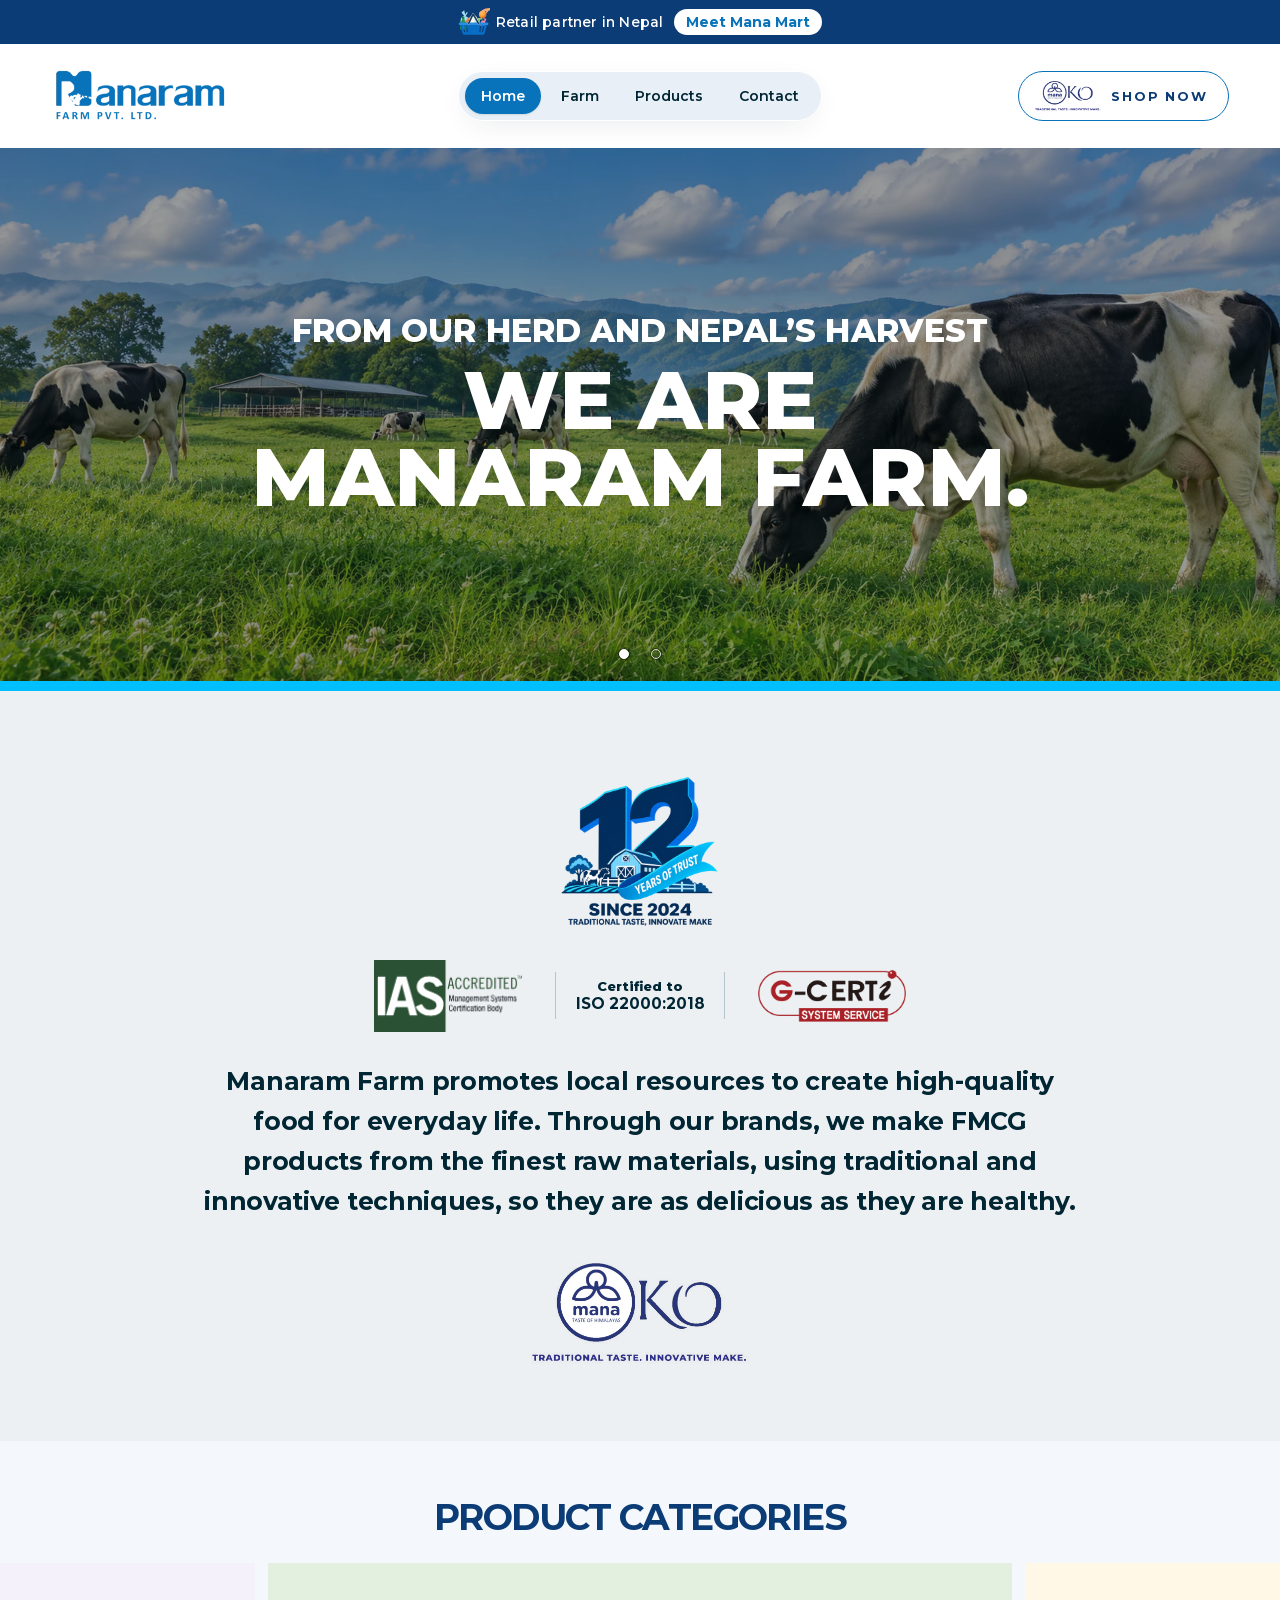
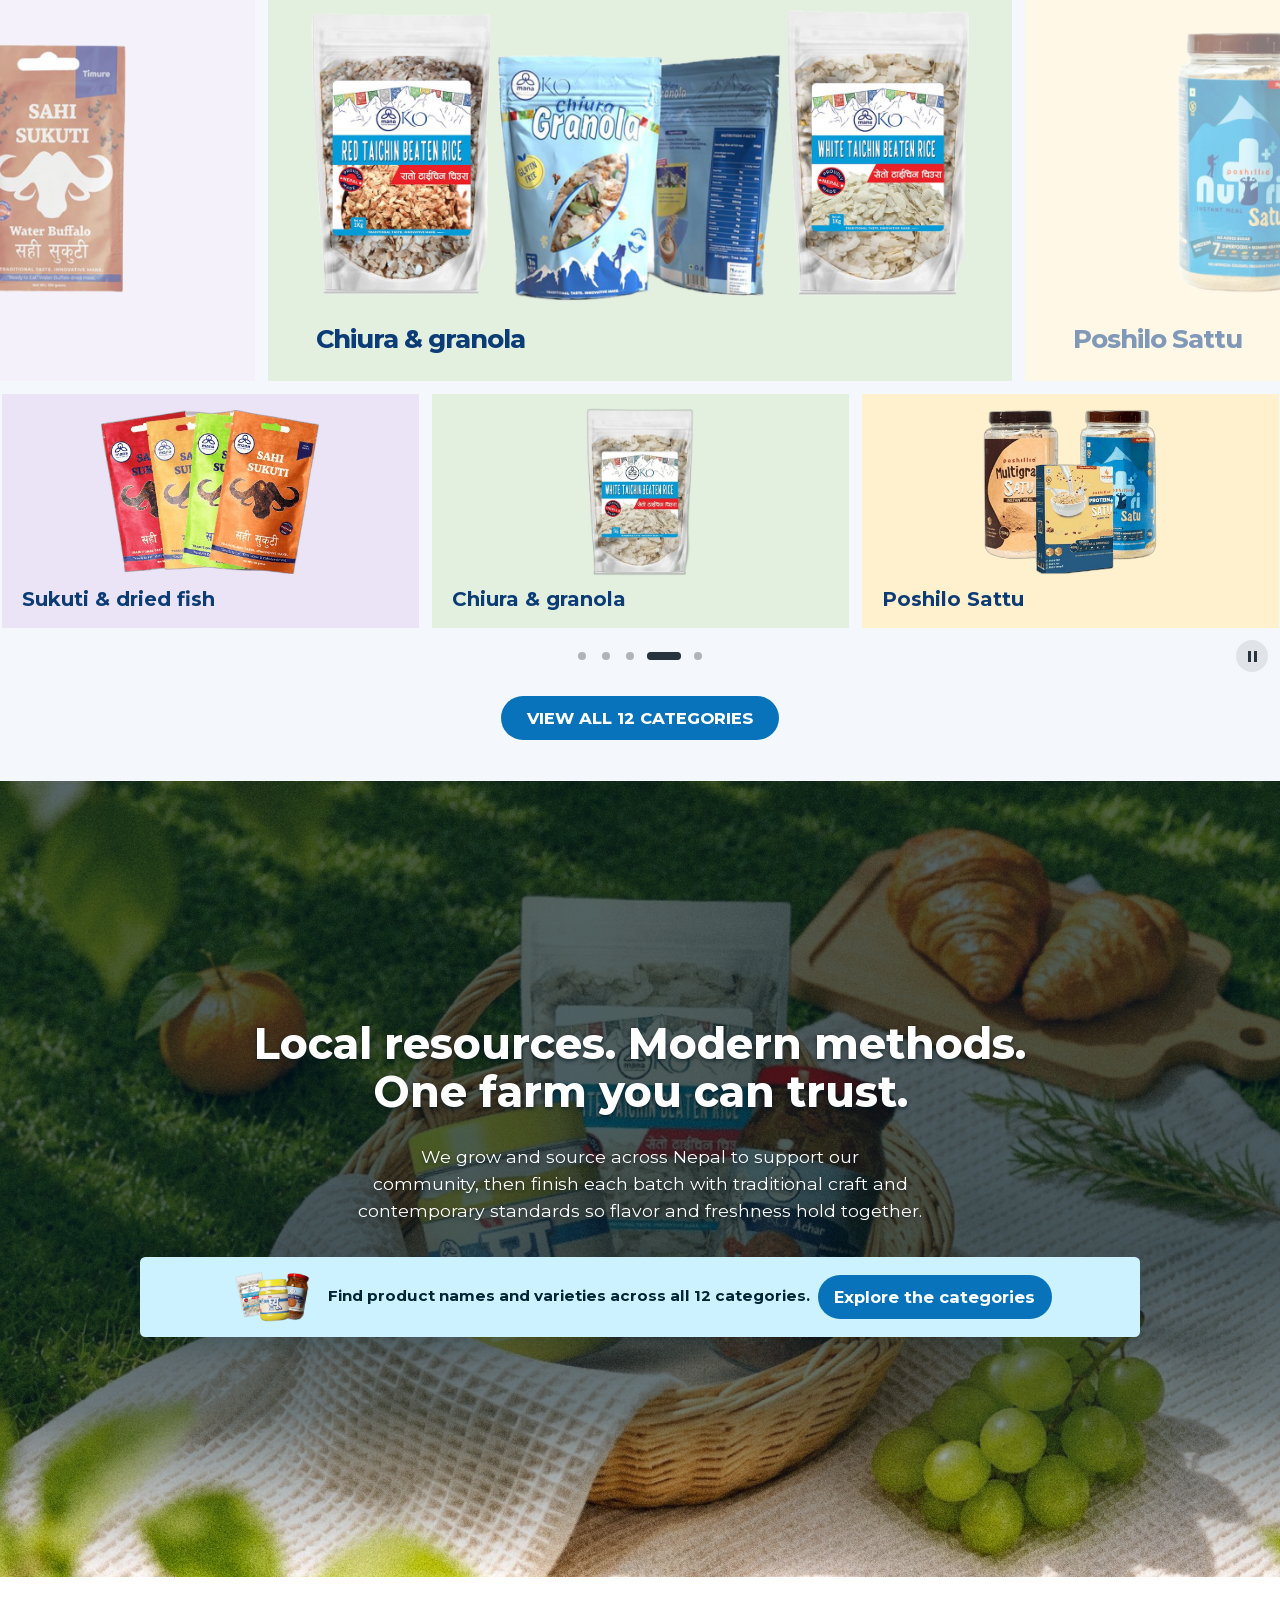
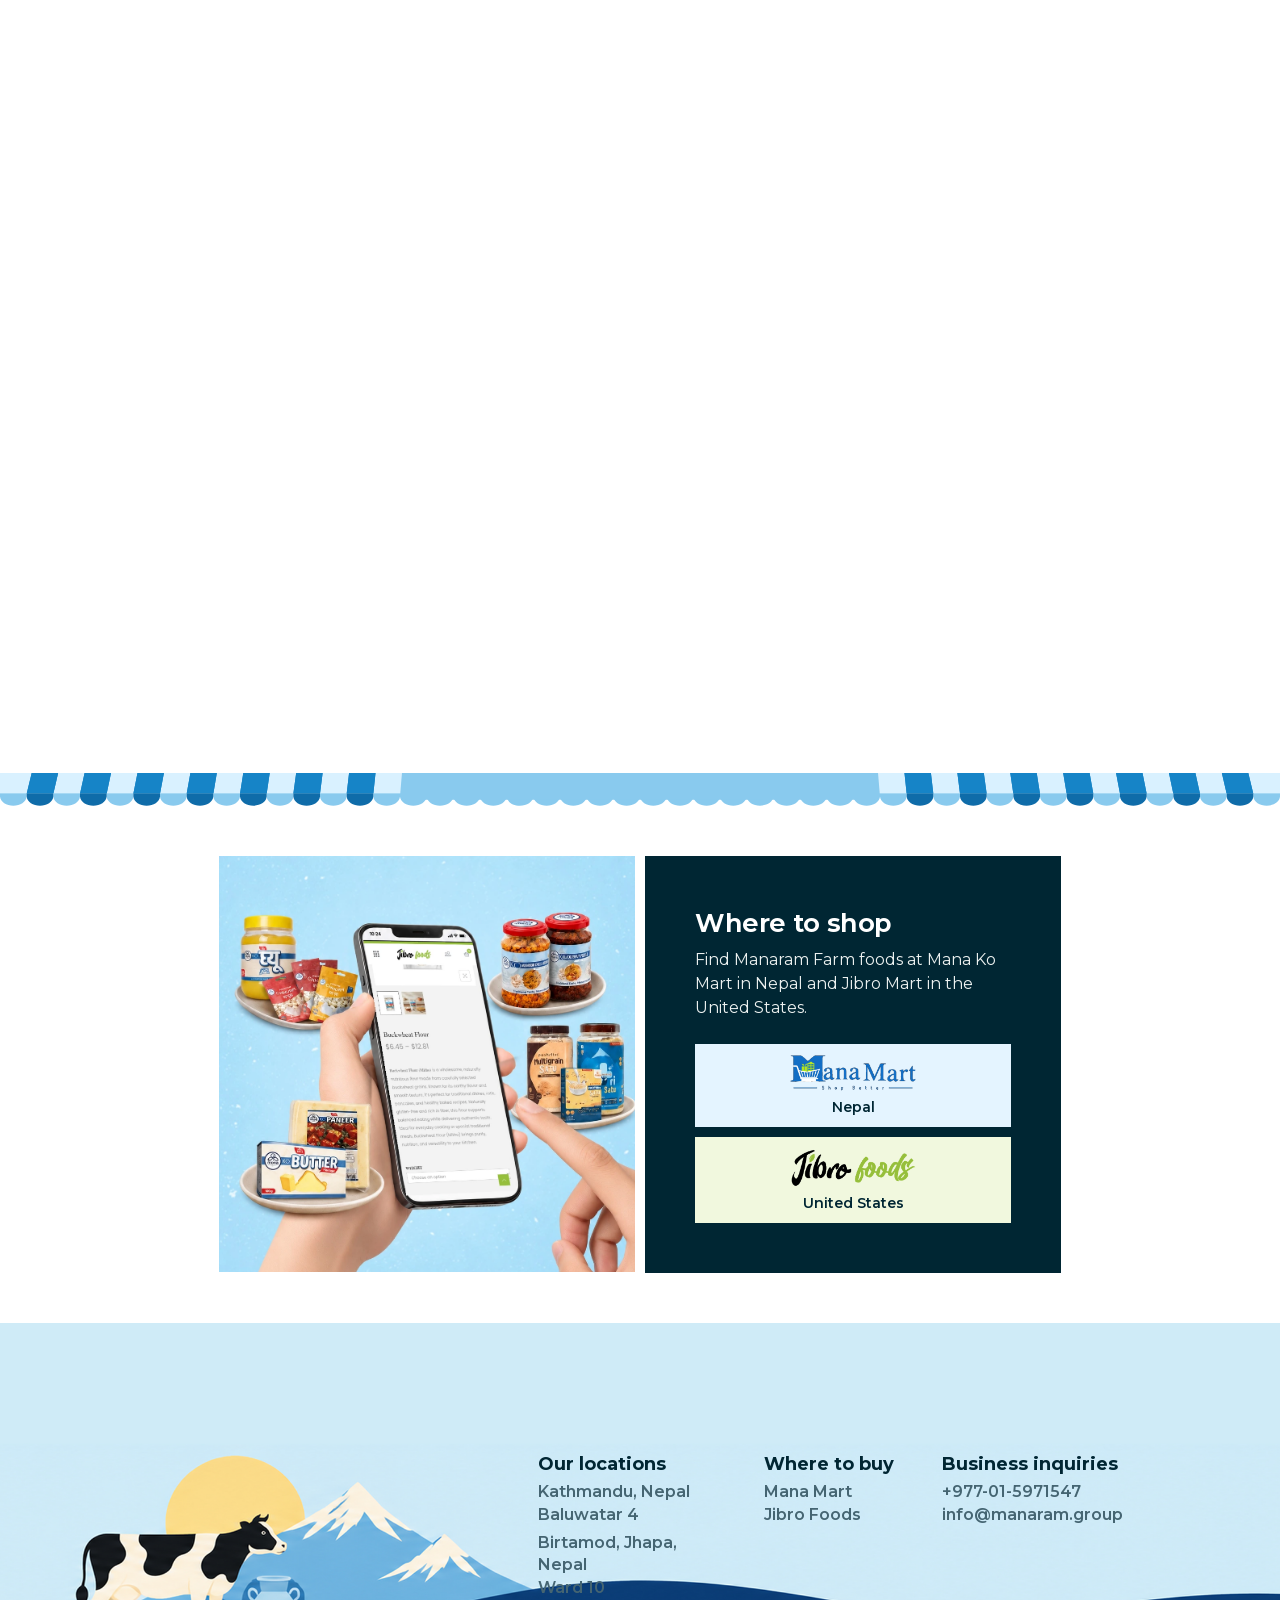
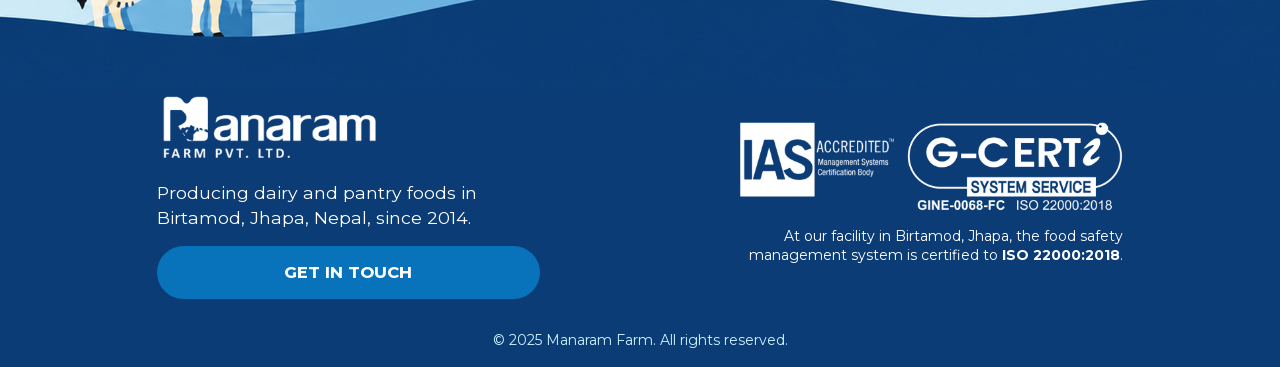
==== index.html @ 12ab0003 "Keep Farm navigation on the homepage" ====
<!doctype html>
<html lang="en">
<head>
  <meta charset="utf-8">
  <meta name="viewport" content="width=device-width,initial-scale=1">
  <meta name="theme-color" content="#00bfff">
  <title>Manaram Farm | Dairy and Pantry Foods from Nepal</title>
  <meta name="description" content="Manaram Farm is based in Birtamod, Jhapa, and produces dairy and pantry foods from Nepal. Explore our 12 product categories and our retail partners in Nepal and the United States.">
  <meta property="og:type" content="website">
  <meta property="og:site_name" content="Manaram Farm">
  <meta property="og:title" content="Manaram Farm | Dairy and Pantry Foods from Nepal">
  <meta property="og:description" content="From cow’s milk ghee to lapsi achar, discover the foods Manaram Farm makes in Nepal and the retailers that carry them in Nepal and the United States.">
  <link rel="icon" href="farm-favicon.png">
  <link rel="preload" href="fonts-montserrat-latin.woff2" as="font" type="font/woff2" crossorigin>
  <link rel="stylesheet" href="typography.css?v=5">
  <link rel="stylesheet" href="farm-opening.css">
  <link rel="stylesheet" href="figma.css?v=181">
  <link rel="stylesheet" href="farm-menu.css?v=20">
  <link rel="stylesheet" href="farm-footer.css">
  <script type="application/ld+json">
    {
      "@context": "https://schema.org",
      "@type": "Organization",
      "name": "Manaram Farm",
      "foundingDate": "2014",
      "description": "A Nepali food producer based in Birtamod, Jhapa. Its portfolio includes farm dairy, pickles, roasted grain blends and other pantry foods.",
      "address": {
        "@type": "PostalAddress",
        "streetAddress": "Baluwatar 4",
        "addressLocality": "Kathmandu",
        "addressCountry": "NP"
      },
      "email": "info@manaram.group",
      "telephone": "+977-01-5971547"
    }
  </script>
  <script src="header.js?v=6" defer></script>
  <script src="figma-awning.js?v=6" defer></script>
  <script src="figma-spotlight.js" defer></script>
  <script src="farm-photo-motion.js" defer></script>
  <script src="figma-hero.js?v=3" defer></script>
  <script src="figma-farm.js?v=11" defer></script>
  <script src="figma-categories.js?v=23" defer></script>
</head>

<body id="top">
  <header class="masthead">
    <div class="awning">
      <div class="awning-spotlights">
        <div class="awning-spotlight">
          <span class="awning-message"><img class="awning-basket" src="figma-retail-basket.svg" width="72" height="64" alt="">Retail partner in Nepal</span>
          <a href="#mana-mart">Meet Mana Mart</a>
        </div>
        <div class="awning-spotlight" hidden>
          <span class="awning-message"><img class="awning-basket" src="figma-retail-basket.svg" width="72" height="64" alt="">Retail partner in the U.S.</span>
          <a href="#jibro-foods">Meet Jibro Mart</a>
        </div>
      </div>
    </div>
    <div class="navigation main-nav">
      <a href="#top" class="logo" aria-label="Manaram Farm home"><img src="figma-manaram-header-logo.png" width="630" height="222" alt="Manaram Farm"></a>
      <nav class="primary-links" aria-label="Primary navigation">
        <a href="#top" data-nav="home" aria-current="page">Home</a>
        <a href="#farm" data-nav="farm">Farm</a>
        <a href="#products" data-nav="products">Products</a>
        <a href="#contact" data-nav="contact">Contact</a>
      </nav>
      <a class="mana-ko-cta" href="https://manakomart.com/" data-nav="mana-ko" aria-label="Shop now at Mana Mart">
        <img src="farm-mana-ko.png" width="866" height="402" alt="">
        Shop now
      </a>
      <button type="button" class="menu-toggle" hidden aria-label="Open navigation" aria-expanded="false" aria-controls="farm-mobile-nav"><span></span><span></span></button>
    </div>
  </header>
  <nav class="mobile-nav" id="farm-mobile-nav" aria-label="Mobile navigation">
    <a href="#top" data-nav="home" aria-current="page">Home</a>
    <a href="#farm" data-nav="farm">Farm</a>
    <a href="#products" data-nav="products">Products</a>
    <a href="#contact" data-nav="contact">Contact</a>
    <a class="mana-ko-cta" href="https://manakomart.com/" data-nav="mana-ko" aria-label="Shop now at Mana Mart">
      <img src="farm-mana-ko.png" width="866" height="402" alt="">
      Shop now
    </a>
  </nav>
  <main>
    <section class="hero-carousel farm-opening" aria-labelledby="home-title">
      <div class="farm-opening__view">
        <div class="farm-opening__photo motion-window">
          <div class="hero-track">
            <picture>
              <source media="(max-width: 700px)" srcset="figma-hero-pasture-mobile.webp">
              <img class="hero motion-photo is-active" src="figma-hero-pasture.webp" width="1942" height="809" alt="Dairy cows graze in a green pasture beneath a mountain range." fetchpriority="high">
            </picture>
            <picture>
              <source media="(max-width: 700px)" srcset="figma-hero-barn-mobile.webp">
              <img class="hero motion-photo" src="figma-hero-barn.webp" width="1942" height="809" alt="Black-and-white dairy cows feed on hay in an open-sided barn." aria-hidden="true">
            </picture>
          </div>
        </div>
        <h1 class="farm-opening__title" id="home-title">
          <span class="farm-opening__line">From our herd and Nepal’s harvest</span>
          <span class="farm-opening__name">We are<br> Manaram Farm.</span>
        </h1>
        <div class="hero-choices" role="group" aria-label="Choose a banner" hidden>
          <button type="button" aria-label="Show cows in the pasture" aria-pressed="true"></button>
          <button type="button" aria-label="Show cows in the barn" aria-pressed="false"></button>
        </div>
      </div>
    </section>
    <section class="farm" id="farm" tabindex="-1" aria-label="About Manaram Farm">
      <img class="farm-anniversary" src="figma-farm-anniversary-barn.png" width="500" height="500" alt="Manaram Farm: 12 years of trust. Since 2024. Traditional taste, innovative make." decoding="async">
      <figure class="certifications" aria-label="Food safety certification for the Birtamod, Jhapa facility">
        <img src="farm-ias-accredited.png" width="300" height="145" alt="IAS Accredited">
        <div><span>Certified to</span><strong>ISO 22000:2018</strong></div>
        <img src="farm-g-cert2.png" width="800" height="280" alt="G-CERT2">
      </figure>
      <p class="farm-intro">Manaram Farm promotes local resources to create high-quality food for everyday life. Through our brands, we make FMCG products from the finest raw materials, using traditional and innovative techniques, so they are as delicious as they are healthy.</p>
      <div class="farm-signature">
        <img src="farm-mana-ko.png" width="866" height="402" alt="Mana Ko" decoding="async">
      </div>
    </section>
    <section class="products" id="products" aria-labelledby="products-heading">
      <div class="products-panel">
        <header class="products-intro">
          <h2 id="products-heading">Product categories</h2>
        </header>
        <div class="product-gallery" role="region" aria-label="Featured product categories" aria-roledescription="carousel">
          <ul class="category-lineup" id="category-lineup" role="list" aria-label="Featured product categories">
            <li>
              <button class="category-card category-dairy" type="button">
                <picture class="category-art">
                  <img data-packshot="catalog-cards-dairy.webp" src="catalog-banners-dairy-catalog.png" alt="" loading="lazy" decoding="async">
                </picture>
                <span class="category-content">
                  <span class="category-name">Milk &amp; dairy</span>
                </span>
              </button>
            </li>
            <li>
              <button class="category-card category-achar" type="button">
                <picture class="category-art">
                  <img data-packshot="catalog-cards-mana-ko-achar.webp" src="catalog-banners-achar-catalog.png" alt="" loading="lazy" decoding="async">
                </picture>
                <span class="category-content">
                  <span class="category-name">Mana Ko achar</span>
                </span>
              </button>
            </li>
            <li>
              <button class="category-card category-sukuti" type="button">
                <picture class="category-art">
                  <img data-packshot="catalog-cards-dried-meat.webp" src="catalog-banners-sukuti-catalog.png" alt="" loading="lazy" decoding="async">
                </picture>
                <span class="category-content">
                  <span class="category-name">Sukuti &amp; dried fish</span>
                </span>
              </button>
            </li>
            <li>
              <button class="category-card category-chiura" type="button">
                <picture class="category-art">
                  <img data-packshot="catalog-cards-pantry.webp" src="catalog-banners-chiura-catalog.png" alt="" loading="lazy" decoding="async">
                </picture>
                <span class="category-content">
                  <span class="category-name">Chiura &amp; granola</span>
                </span>
              </button>
            </li>
            <li>
              <button class="category-card category-sattu" type="button">
                <picture class="category-art">
                  <img data-packshot="catalog-cards-sattu.webp" src="catalog-banners-sattu-catalog.png" alt="" loading="lazy" decoding="async">
                </picture>
                <span class="category-content">
                  <span class="category-name">Poshilo Sattu</span>
                </span>
              </button>
            </li>
          </ul>
          <div class="category-strip" role="group" aria-label="Choose a product category" hidden></div>
          <div class="gallery-controls" hidden>
            <div class="gallery-dots" role="group" aria-label="Choose a featured category"></div>
            <button class="gallery-playback" type="button" aria-label="Pause category slideshow"></button>
          </div>
        </div>
        <details class="portfolio-catalog" id="full-catalog">
          <summary class="category-view-all"><span>View all 12 categories</span><span>Hide catalog</span></summary>
          <div class="portfolio-catalog-list">
            <details>
              <summary>Milk &amp; dairy</summary>
              <p>Milk from our herd goes into Mana Ko paneer, dahi (yogurt) and ghee. The dairy range also includes Chhurra Chhurpi, a firm, dried cow’s milk cheese.</p>
              <ul>
                <li>Chhurra Chhurpi Josh (100 g)</li>
                <li>Chhurra Chhurpi Meetho (100 g)</li>
                <li>Chhurra Chhurpi Peanut Butter (100 g)</li>
                <li>Chhurra Chhurpi The Original (100 g)</li>
                <li>Mana Ko Butter</li>
                <li>Mana Ko Cream</li>
                <li>Mana Ko Dahi</li>
                <li>Mana Ko Ghee (500 ml)</li>
                <li>Mana Ko Milk</li>
                <li>Mana Ko Nauni</li>
                <li>Mana Ko Paneer</li>
              </ul>
            </details>
            <details>
              <summary>Mana Ko achar</summary>
              <p>We make Mana Ko achar with ingredients such as lapsi (hog plum), garlic and jackfruit. The selection also includes whole dalle chilies and bamboo shoots preserved in brine.</p>
              <ul>
                <li>Dalle in Brine</li>
                <li>Mana Ko Akabare Garlic Achar</li>
                <li>Mana Ko Gundruk Pickle (200 g)</li>
                <li>Mana Ko Jackfruit Pickle (380 g)</li>
                <li>Mana Ko Lapsi Achar (380 g)</li>
                <li>Mana Ko Mango Achar</li>
                <li>Mana Ko Mix Achar</li>
                <li>Mana Ko Mushroom Choila Achar (300 g)</li>
                <li>Mana Ko Timur Chop Achar (250 g)</li>
                <li>Tama in Brine</li>
              </ul>
            </details>
            <details>
              <summary>Sukuti &amp; dried fish</summary>
              <p>Sahi Sukuti comes in buffalo and chicken varieties, including timur and akabare garlic seasonings. Mana Ko Perungo is our dried fish.</p>
              <ul>
                <li>Mana Ko Perungo (200 g)</li>
                <li>Sahi Sukuti Akabare Garlic (100 g)</li>
                <li>Sahi Sukuti Chicken - Akabare Garlic</li>
                <li>Sahi Sukuti Chicken - Original</li>
                <li>Sahi Sukuti Chicken - Sandheko</li>
                <li>Sahi Sukuti Chicken - Shitaan</li>
                <li>Sahi Sukuti Chicken - Timure</li>
                <li>Sahi Sukuti Momo (100 g)</li>
                <li>Sahi Sukuti Sadheko (100 g)</li>
                <li>Sahi Sukuti The Original (100 g)</li>
                <li>Sahi Sukuti Tikka Masala (100 g)</li>
                <li>Sahi Sukuti Timur (100 g)</li>
              </ul>
            </details>
            <details>
              <summary>Chiura &amp; granola</summary>
              <p>Chiura is rice flattened into flakes. We offer white and red Taichin chiura, as well as a granola made with beaten rice.</p>
              <ul>
                <li>Chiura Granola</li>
                <li>Chiura Taichin (Rato)</li>
                <li>Chiura Taichin (Seto)</li>
              </ul>
            </details>
            <details>
              <summary>Poshilo Sattu</summary>
              <p>Roasted grains and pulses form the base of Poshilo sattu. Blends include multigrain, fruit and nut, and savory chickpea with jaljeera spices.</p>
              <ul>
                <li>Chana Masala Satu</li>
                <li>Kids Lito Satu</li>
                <li>Mango Madness Satu</li>
                <li>Moms Delight Satu</li>
                <li>Multigrain Satu</li>
                <li>Nutri + Satu</li>
                <li>Nutty Delight Satu</li>
                <li>Protein + Satu</li>
              </ul>
            </details>
            <details>
              <summary>Grains &amp; pulses</summary>
              <ul>
                <li>Bhuteko Kalo Bhatmas</li>
                <li>Bhuteko Khairo Bhatmas</li>
                <li>Bhuteko Seto Bhatmas</li>
                <li>Jetho Budho Rice</li>
                <li>Kacho Kalo Bhatmas</li>
                <li>Kacho Khairo Bhatmas</li>
                <li>Kacho Seto Bhatmas</li>
                <li>Kwati Beans</li>
              </ul>
            </details>
            <details>
              <summary>Flours</summary>
              <ul>
                <li>Buckwheat Flour</li>
                <li>Finger Millet Flour</li>
                <li>Taichin Rice Flour</li>
                <li>Yomari Flour</li>
              </ul>
            </details>
            <details>
              <summary>Masala &amp; spices</summary>
              <ul>
                <li>Fish Masala</li>
                <li>Nepali Chatpate Masala</li>
                <li>Nepali Chicken Masala</li>
                <li>Nepali Chowmein Masala</li>
                <li>Nepali Hog Plum Masala</li>
                <li>Nepali Momo Masala</li>
                <li>Nepali Mutton Masala</li>
                <li>Nepali Rice Pudding Masala</li>
                <li>Nepali Sekuwa Masala</li>
                <li>Nepali Tea Masala</li>
                <li>Nepali Timur Masala</li>
                <li>Yomari Stuffing Masala</li>
              </ul>
            </details>
            <details>
              <summary>Sugar, salt &amp; seeds</summary>
              <ul>
                <li>Akabare Khursani Powder</li>
                <li>Alaichi</li>
                <li>Amla Powder</li>
                <li>Black Mustard Seed</li>
                <li>Himalayan Black Salt Powder</li>
                <li>Jimbu</li>
                <li>Kalo Til</li>
                <li>Khairo Til</li>
                <li>Lapsi Powder</li>
                <li>Misri</li>
                <li>Moringa Powder</li>
                <li>Sankhuwa Shakhar</li>
              </ul>
            </details>
            <details>
              <summary>Dried &amp; fermented</summary>
              <ul>
                <li>Dried Akabare Khursani</li>
                <li>Maas and Pidalu Maseura</li>
                <li>Rayo Gundruk</li>
                <li>Tori Gundruk</li>
              </ul>
            </details>
            <details>
              <summary>Titaura</summary>
              <ul>
                <li>Dried Amla Candy</li>
                <li>Hot &amp; Sour Hog Plum Candy</li>
                <li>Hot Plum Stick Candy</li>
                <li>Jujube Candy</li>
                <li>Non Spicy Hog Plum Candy</li>
                <li>Spicy Hog Plum Candy</li>
                <li>Sweet Hog Plum Candy</li>
                <li>Sweet Hog Plum Lapsi Pop Candy</li>
                <li>Tamarind Spicy Candy</li>
              </ul>
            </details>
            <details>
              <summary>Tea &amp; coffee</summary>
              <ul>
                <li>CTC Tea</li>
                <li>Mana Ko Coffee Beans</li>
                <li>Mana Ko Ground Coffee Hilly Premium</li>
                <li>Mana Ko Ground Coffee Mountain Premium</li>
              </ul>
            </details>
          </div>
        </details>
      </div>
    </section>
    <section class="features" id="farm-features" tabindex="-1" aria-labelledby="features-heading">
      <div class="features-panel">
        <h2 id="features-heading">Local resources. Modern methods. <span>One farm you can trust.</span></h2>
        <p class="farm-statement">We grow and source across Nepal to support our community, then finish each batch with traditional craft and contemporary standards so flavor and freshness hold together.</p>
        <div class="promo">
          <div class="promo-pack">
            <div class="promo-slide is-active" role="img" aria-label="Mana Ko cow ghee, Aji Ko achar, and Mana Ko chiura">
              <img class="promo-chiura" src="hero-pantry.webp" width="383" height="477" alt="" loading="lazy">
              <img class="promo-achar" src="hero-achar.webp" width="237" height="474" alt="" loading="lazy">
              <img class="promo-ghee" src="figma-mana-ko-ghee-cutout.png" width="346" height="473" alt="" loading="lazy">
            </div>
            <div class="promo-slide" role="img" aria-label="Mana Ko achar jars" aria-hidden="true">
              <img class="promo-assortment" src="catalog-mana-ko-achar.png" width="331" height="345" alt="" loading="lazy">
            </div>
            <div class="promo-slide" role="img" aria-label="Poshilo Sattu jars and pack" aria-hidden="true">
              <img class="promo-assortment" src="catalog-sattu.png" width="334" height="318" alt="" loading="lazy">
            </div>
          </div>
          <p>Find product names and varieties across all 12 categories.</p>
          <a href="#products">Explore the categories</a>
        </div>
      </div>
      <div class="harvest-scene">
        <img class="harvest-photo" src="figma-mana-ko-picnic.jpg" width="1920" height="900" alt="Mana Ko ghee, beaten rice, and achar in a picnic basket on the grass beside grapes and croissants." loading="lazy" decoding="async">
      </div>
      <div class="harvest-reveal" id="harvest-story" aria-hidden="true"></div>
    </section>
    <section class="retail-shopping" aria-labelledby="retail-shopping-heading">
      <div class="retail-shopping-frame">
        <div class="retail-shopping-poster">
          <img src="figma-manaram-retail-poster-jibro.webp" width="1122" height="1402" alt="A phone displays the Jibro Foods Buckwheat Flour page among Mana Ko dairy products, achar jars, and Poshilo sattu." loading="lazy" decoding="async">
        </div>
        <div class="retail-shopping-copy">
          <h2 id="retail-shopping-heading">Where to shop</h2>
          <p>Find Manaram Farm foods at Mana Ko Mart in Nepal and Jibro Mart in the United States.</p>
          <div class="retail-shopping-links">
            <a class="learn shop-mana-ko" href="https://manakomart.com/" aria-label="Mana Ko Mart, Nepal">
              <img src="figma-mana-mart-retailer.png" width="450" height="132" alt="">
              <span class="retailer-country">Nepal</span>
            </a>
            <a class="learn shop-jibro" href="https://jibrofoods.com/" aria-label="Jibro Mart, United States">
              <img src="figma-jibro-foods-retailer.png" width="439" height="140" alt="">
              <span class="retailer-country">United States</span>
            </a>
          </div>
        </div>
      </div>
    </section>
  </main>
  <footer class="retail" id="stores">
    <section class="footer-info" aria-label="Locations, retailers, and contact information">
      <div>
        <strong id="footer-location-heading">Our locations</strong>
        <ul class="footer-addresses" aria-labelledby="footer-location-heading">
          <li>Kathmandu, Nepal<br>Baluwatar 4</li>
          <li>Birtamod, Jhapa, Nepal<br>Ward 10</li>
        </ul>
      </div>
      <div id="retailers">
        <strong id="footer-retailers-heading">Where to buy</strong>
        <ul aria-labelledby="footer-retailers-heading">
          <li><a id="mana-mart" href="https://manakomart.com/?utm_source=manaram_farm&amp;utm_medium=referral&amp;utm_campaign=farm_website&amp;utm_content=nepal_partner">Mana Mart</a></li>
          <li><a id="jibro-foods" href="https://jibrofoods.com/">Jibro Foods</a></li>
        </ul>
      </div>
      <div id="contact"><strong>Business inquiries</strong><p>+977-01-5971547<br>info@manaram.group</p></div>
    </section>
    <div class="footer-lower">
      <div class="store-callout">
        <img class="footer-wordmark" src="figma-manaram-footer-logo-white.png" width="630" height="222" alt="Manaram Farm" decoding="async">
        <p>Producing dairy and pantry foods in Birtamod, Jhapa, Nepal, since 2014.</p>
        <a class="footer-cta" href="mailto:info@manaram.group">Get in touch</a>
      </div>
      <figure class="footer-certifications">
        <img id="retail-partners" src="figma-footer-certifications-white.png?v=4" width="2320" height="540" loading="lazy" decoding="async" alt="IAS Accredited Management Systems Certification Body. G-CERTi System Service, GINE-0068-FC. ISO 22000:2018.">
        <figcaption>At our facility in Birtamod, Jhapa, the food safety management system is certified to <strong>ISO 22000:2018</strong>.</figcaption>
      </figure>
    </div>
    <small class="footer-copyright">© 2025 Manaram Farm. All rights reserved.</small>
  </footer>
</body>
</html>
---- typography.css ----
@font-face {
  font-family: "Montserrat";
  src: url("fonts-montserrat-latin.woff2") format("woff2");
  font-style: normal;
  font-weight: 100 900;
  font-display: swap;
}

@font-face {
  font-family: "Montserrat";
  src: url("fonts-montserrat-latin-italic.woff2") format("woff2");
  font-style: italic;
  font-weight: 100 900;
  font-display: swap;
}

:root {
  --brand-cta: #0873ba;
  --brand-cta-hover: #065f9b;
  --brand-cta-active: #094c7c;
  --brand-on-cta: #fff;
  --brand-sky: #00bfff;
  --brand-on-sky: #fff;
  --brand-sky-hover: #33cfff;
  --brand-ink: #002633;
  --brand-navy: #00394d;
  --retail-navy: #0b3c76;
  --brand-deep: #00546f;
  --brand-link: #006582;
  --brand-muted: #456572;
  --brand-line: #b8e9fa;
  --brand-soft: #ccf2ff;
  --brand-tint: #e5f9ff;
  --brand-mist: #f3fcff;
  --font-family: "Montserrat", Arial, sans-serif;
  font-family: var(--font-family);
  --text-display: clamp(2.5rem, 1.85rem + 3.15vw, 5.25rem);
  --text-section: clamp(1.75rem, 1.35rem + 1.65vw, 3.25rem);
  --text-card: clamp(1.125rem, 1rem + .65vw, 1.625rem);
  --text-lead: clamp(1.0625rem, .98rem + .42vw, 1.375rem);
  --text-body: clamp(1rem, .97rem + .16vw, 1.125rem);
  --text-small: clamp(.875rem, .835rem + .15vw, 1rem);
  --text-action: clamp(.9375rem, .91rem + .15vw, 1.0625rem);
}

body { font-size: var(--text-body); }
button, input, select, textarea { font-family: inherit; }
---- farm-opening.css ----
.farm-opening { position: relative; }
.farm-opening__view { position: relative; display: grid; align-items: end; height: clamp(470px, calc(100svh - var(--masthead-height, var(--nav-height))), 1080px); padding: 3rem 5% clamp(108px, 17vh, 174px); isolation: isolate; }
.motion-window { position: relative; overflow: hidden; }
.motion-photo { position: absolute; inset: -7% 0; width: 100%; height: 114%; object-fit: cover; transform: translateY(var(--photo-y, 0px)); }
.farm-opening__photo { position: absolute; inset: 0; z-index: -2; background: var(--brand-sky); }
.farm-opening__photo .motion-photo { object-position: 50% 60%; }
.farm-opening__photo::after, .farm-opening__photo::before { content: ""; position: absolute; inset: 0; pointer-events: none; }
.farm-opening__photo::after { background: linear-gradient(180deg, rgb(6 26 37 / .06) 14%, rgb(0 17 22 / .13) 35%, rgb(0 17 19 / .55) 100%); }
.farm-opening__photo::before { z-index: 1; background: var(--brand-sky); transform: scaleY(0); transform-origin: top; }
.farm-opening__title { margin: 0; pointer-events: none; position: relative; text-align: center; text-transform: uppercase; color: white; font-weight: 800; line-height: .94; letter-spacing: .002em; }
.farm-opening__title span { display: block; }
.farm-opening__line { font-size: clamp(31px, 4.4vw, 68px); margin-bottom: .12em; }
.farm-opening__name { font-size: clamp(68px, 8.9vw, 144px); }

@media (max-width: 1023px) {
  .farm-opening__view { height: max(450px, calc(80svh - var(--masthead-height, var(--nav-height)))); padding-bottom: 110px; }
}
@media (max-width: 767px) {
  .farm-opening__view { height: max(400px, calc(608px - var(--masthead-height, var(--nav-height)))); padding: 3rem 16px 38px; }
  .farm-opening__photo .motion-photo { object-position: 55% 55%; }
  .farm-opening__name { font-size: clamp(28px, 9.25vw, 71px); }
  .farm-opening__line { font-size: clamp(24px, 6.6vw, 38px); }
}
@media (prefers-reduced-motion: no-preference) {
  .farm-opening__photo::before { animation: lift-sky 3.75s cubic-bezier(.16,.72,.2,1) both; }
  .farm-opening__photo .motion-photo { animation: settle-photo 3.75s cubic-bezier(.16,.72,.2,1) both; }
  .farm-opening__line, .farm-opening__name { animation: reveal-phrase .75s ease-out both; }
  .farm-opening__line { animation-delay: .12s; }
  .farm-opening__name { animation-delay: .34s; }
  @keyframes lift-sky { from { transform: scaleY(1); } to { transform: scaleY(0); } }
  @keyframes settle-photo { from { scale: 1.12; } to { scale: 1; } }
  @keyframes reveal-phrase { from { clip-path: inset(100% 0 0); } to { clip-path: inset(-3% 0); } }
}
@media (prefers-reduced-motion: reduce) {
  .motion-photo { transform: none; }
}
---- figma.css ----
:root {
  --white: #fff;
  --ink: var(--brand-ink);
  --navy: var(--brand-navy);
  line-height: 1.5;
  color: var(--ink);
  background: var(--white);
}
* { box-sizing: border-box; }
body { margin: 0; }
h1, h2, h3, p, figure, blockquote { margin: 0; }
a { color: inherit; text-decoration: none; }
img { display: block; max-width: 100%; }
a:focus-visible { outline: 3px solid var(--brand-link); outline-offset: 4px; }
.sr-only { position: absolute; width: 1px; height: 1px; overflow: hidden; clip-path: inset(50%); white-space: nowrap; }

.hero-carousel .farm-opening__view {
  height: auto;
  aspect-ratio: 1942 / 809;
  place-items: center;
  padding: 3rem 5%;
}
.hero-carousel .farm-opening__photo::after { background: rgb(8 20 28 / 42%); }
.hero-carousel .farm-opening__line {
  margin-bottom: .4em;
  font-size: clamp(.9rem, 2.5vw, 2.5rem);
  line-height: 1.15;
}
.hero-carousel .farm-opening__name { font-size: clamp(1.6rem, 6.4vw, 6rem); }
.hero-track { position: absolute; inset: 0; display: grid; min-width: 0; }
.hero-track > picture { position: relative; overflow: hidden; grid-area: 1 / 1; min-width: 0; }
.hero {
  width: 100%;
  min-width: 0;
  visibility: hidden;
  opacity: 0;
  transition: opacity .36s ease, visibility 0s .36s;
}
.hero.is-active { visibility: visible; opacity: 1; transition-delay: 0s; pointer-events: auto; }
.hero-choices {
  position: absolute;
  bottom: clamp(.2rem, 1vw, .8rem);
  left: 50%;
  transform: translateX(-50%);
  display: flex;
}
.hero-choices[hidden] { display: none; }
.hero-choices button {
  width: 32px;
  height: 28px;
  display: grid;
  place-items: center;
  padding: 0;
  border: 0;
  border-radius: 50%;
  background: transparent;
  cursor: pointer;
}
.hero-choices button::after {
  content: "";
  width: 8px;
  height: 8px;
  border: 1px solid #d4d4d4;
  border-radius: 50%;
  box-shadow: 0 0 0 1px rgb(0 0 0 / 45%);
}
.hero-choices button[aria-pressed="true"]::after { background: white; border-color: white; }
.hero-choices button:focus-visible { outline: 2px solid #333; outline-offset: -3px; box-shadow: inset 0 0 0 4px white; }

.farm {
  display: grid;
  justify-items: center;
  align-content: center;
  padding: clamp(3.75rem, 6vw, 7rem) max(5%, 1.25rem);
  border-top: 10px solid var(--brand-sky);
  background: #edf0f2;
  color: var(--retail-navy);
  text-align: center;
}
.farm-anniversary {
  width: clamp(7rem, 13vw, 13.5rem);
  height: auto;
}
.certifications {
  display: grid;
  grid-template-columns: minmax(0, 1fr) auto minmax(0, 1fr);
  align-items: center;
  gap: clamp(.5rem, 1.5vw, 1.5rem);
  width: min(100%, 35rem);
  margin-top: clamp(1.25rem, 2vw, 2rem);
  color: var(--brand-ink);
}
.certifications img { justify-self: center; width: min(100%, 9.25rem); height: auto; }
.certifications div {
  display: grid;
  align-content: center;
  padding: .375rem clamp(.5rem, 1.5vw, 1.5rem);
  border-inline: 1px solid #b4c4cf;
  font-weight: 800;
}
.certifications span { font-size: .8125rem; line-height: 1.3; }
.certifications strong { font-size: clamp(.9375rem, 1.2vw, 1.3125rem); line-height: 1.15; }
.farm-intro {
  max-width: 58ch;
  margin-top: clamp(1.5rem, 2.4vw, 2.75rem);
  color: var(--brand-ink);
  font-size: clamp(1.125rem, 1rem + .7vw, 1.625rem);
  line-height: 1.6;
  font-weight: 700;
  letter-spacing: -.012em;
  text-wrap: balance;
}
.learn {
  display: inline-flex;
  align-items: center;
  min-height: 48px;
  margin-top: clamp(1.5rem, 2vw, 2.25rem);
  padding: .65em 1.55em;
  border-radius: 99px;
  background: var(--brand-cta);
  color: var(--brand-on-cta);
  font-size: var(--text-action);
  line-height: 1.3;
  font-weight: 750;
  text-transform: uppercase;
}
.learn:is(:hover, :focus-visible) { background: var(--brand-cta-hover); }
.farm-signature {
  margin-top: clamp(2rem, 3.2vw, 3.5rem);
}
.farm-signature img { width: clamp(11rem, 17vw, 16rem); height: auto; }
@media (prefers-reduced-motion: no-preference) {
  .farm .reveal-in-view {
    animation: farm-enter .72s cubic-bezier(.16, 1, .3, 1) backwards;
  }
  .farm .learn { transition: background-color .18s ease; }
  .farm:focus-within > * { animation: none; }
  @keyframes farm-enter {
    from { opacity: 0; transform: translateY(1rem); }
    to { opacity: 1; transform: translateY(0); }
  }
}

.features {
  --harvest-top: var(--nav-height);
  --harvest-frame-height: max(16rem, calc(100svh - var(--harvest-top)));
  display: grid;
  grid-template-columns: minmax(0, 1fr);
  isolation: isolate;
}
.features-panel {
  grid-area: 1 / 1;
  display: flex;
  flex-direction: column;
  justify-content: center;
  min-height: var(--harvest-frame-height);
  z-index: 1;
  position: relative;
  isolation: isolate;
  padding: clamp(2rem, 6svh, 5rem) max(5%, calc((100% - 82rem) / 2));
  color: white;
  text-shadow: 0 2px 4px rgb(0 24 32 / 70%);
  text-align: center;
}
.features-panel::before {
  content: "";
  position: absolute;
  z-index: -1;
  inset: 0;
  pointer-events: none;
  background: linear-gradient(to bottom, rgb(0 24 32 / 66%), rgb(0 24 32 / 73%) 59%, rgb(0 24 32 / 57%) 79%, transparent);
}
.features h2 { font-size: var(--text-section); font-weight: 750; line-height: 1.12; text-wrap: balance; }
.features h2 span { display: block; }
.farm-statement {
  max-width: 54ch;
  margin: clamp(1rem, 2vw, 1.75rem) auto 0;
  font-size: var(--text-body);
  line-height: 1.55;
  text-wrap: balance;
}
.promo {
  width: min(100%, 62.5rem);
  max-width: 100%;
  min-height: calc(70 * var(--unit));
  display: flex;
  justify-content: center;
  align-items: center;
  flex-wrap: wrap;
  gap: calc(12 * var(--unit));
  margin: clamp(1.5rem, 2.55vw, 3rem) auto 0;
  border-radius: calc(8 * var(--unit));
  padding: .5rem 1rem;
  background: var(--brand-soft);
  color: var(--brand-ink);
  box-shadow: 0 8px 24px rgb(0 38 51 / 20%);
  text-shadow: none;
  font-size: var(--text-small);
}
.promo > p { font-weight: 700; }
.promo-pack {
  position: relative;
  width: clamp(4rem, 6vw, 6.75rem);
  height: clamp(2.75rem, 5vw, 5rem);
  margin-inline: .45rem;
}
.promo-slide { position: absolute; inset: 0; visibility: hidden; opacity: 0; }
.promo-slide.is-active { visibility: visible; opacity: 1; }
@media (prefers-reduced-motion: no-preference) {
  .promo-slide { transition: opacity .3s ease, visibility 0s .3s; }
  .promo-slide.is-active { transition-delay: 0s; }
}
.promo-pack img {
  position: absolute;
  bottom: 13%;
  width: auto;
  height: 74%;
}
.promo-pack .promo-chiura { left: 4%; transform: rotate(-10deg); }
.promo-pack .promo-achar { right: 7%; transform: rotate(9deg); }
.promo-pack .promo-ghee {
  left: 50%;
  height: 65%;
  transform: translateX(-50%) rotate(-4deg);
}
.promo-pack .promo-assortment { left: 0; bottom: 8%; width: 100%; height: 84%; object-fit: contain; }
.promo a { display: inline-grid; place-items: center; min-height: 44px; border-radius: 100px; padding: .5em 1em; background: var(--brand-cta); color: var(--brand-on-cta); font-size: var(--text-action); font-weight: 700; }
.promo a:hover, .promo a:focus-visible { background: var(--brand-cta-hover); }
.promo a:focus-visible { outline-color: var(--brand-ink); }

/* Product portfolio */
.products {
  background: #f4f8fc;
  color: var(--retail-navy);
}
.products-panel {
  padding-block: clamp(2.75rem, 4.5vw, 5rem) clamp(2rem, 3.2vw, 3.25rem);
  text-align: center;
}
.products.is-scroll-pinned .products-panel { position: sticky; top: var(--category-pin-top); }
@media (width > 1100px) {
  .products.is-scroll-pinned { scroll-margin-top: calc(0px - var(--masthead-height, var(--nav-height))); }
  body:not(.menu-open):has(#products.is-viewing-gallery) .masthead.awning-closed:not(:has(:focus-visible)) {
    transform: translateY(-100%);
  }
}
.products.is-scroll-pinned::after { content: ""; display: block; height: var(--category-travel); }
.products-intro { margin: 0 1rem 26px; }
.products-intro h2 {
  font-size: 2.25rem;
  text-transform: uppercase;
  line-height: 1.07;
  font-weight: 700;
  letter-spacing: -.045em;
}
.product-gallery {
  --slide-width: 930px;
  --slide-height: 523px;
  --small-width: 417px;
  --small-height: 234px;
  --gutter: 13px;
  --caption-x: 48px;
  --caption-y: 40px;
  --slide-time: 800ms;
  overflow: hidden;
}
.category-lineup, .category-strip {
  --tile-width: calc(var(--slide-width) * .8);
  position: relative;
  display: flex;
  gap: var(--gutter);
  overflow-x: auto;
  height: min(calc(var(--slide-height) * .8), 58svh);
  padding: 0;
  margin: 0;
  list-style: none;
  touch-action: pan-y pinch-zoom;
}
.category-strip {
  --tile-width: var(--small-width);
  height: min(var(--small-height), 32svh);
  margin-top: var(--gutter);
}
.product-gallery [hidden] { display: none; }
.category-lineup > li, .category-thumb { flex: 0 0 var(--tile-width); height: 100%; }
.product-gallery.is-ready :is(.category-lineup, .category-strip) { overflow: clip; }
.is-ready .category-lineup > li, .is-ready .category-thumb {
  position: absolute;
  top: 0;
  left: calc((100% - var(--tile-width)) / 2);
  width: var(--tile-width);
  transform: translateX(calc((var(--slot, 0) + var(--scroll-offset, 0) + var(--drag-offset, 0)) * (100% + var(--gutter))));
}
.is-ready .gallery-tile-animate { transition: transform var(--slide-time) cubic-bezier(.45,0,.2,1); }
.product-gallery.is-dragging .gallery-tile-animate,
.is-scroll-pinned .product-gallery:not(.is-edge-sliding) .gallery-tile-animate { transition: none; }
.category-dairy { --category-paper: #d5effb; }
.category-achar { --category-paper: #f9e4d5; }
.category-sukuti { --category-paper: #eae4f6; }
.category-chiura { --category-paper: #e3efdf; }
.category-sattu { --category-paper: #fff0ce; }
.category-card, .category-thumb {
  border: 0;
  border-radius: 0;
  padding: 0;
  color: var(--retail-navy);
  font: inherit;
  cursor: pointer;
  background: var(--category-paper);
}
.category-card {
  position: relative;
  isolation: isolate;
  display: flex;
  align-items: flex-end;
  width: 100%;
  height: 100%;
  text-align: left;
  overflow: hidden;
}
.category-art { position: absolute; inset: 0; z-index: -1; }
.category-art img { width: 100%; height: 100%; object-fit: cover; }
.category-content {
  padding: 0 var(--caption-x) calc(var(--caption-y) * .65);
}
.category-name { font-size: clamp(1.25rem, 2vw, 2rem); font-weight: 750; letter-spacing: -.04em; line-height: 1.08; }
.category-card::after {
  content: "";
  position: absolute;
  inset: 0;
  pointer-events: none;
  background: white;
  opacity: 0;
  transition: opacity .4s ease;
}
.is-ready .category-lineup > li:not(.is-current) .category-card::after { opacity: .48; }
.category-thumb {
  display: grid;
  grid-template-rows: minmax(0,1fr) auto;
  justify-items: center;
  padding: 14px 20px;
  gap: 8px;
}
.category-thumb img { height: 100%; width: 100%; object-fit: contain; }
.category-thumb span { justify-self: start; font-weight: 700; font-size: 1.25rem; }
.gallery-controls { position: relative; display: grid; place-items: center; margin: 8px 12px; min-height: 40px; }
.gallery-dots { display: flex; align-items: center; }
.gallery-dot, .gallery-playback {
  display: grid;
  place-items: center;
  padding: 0;
  border: 0;
  cursor: pointer;
}
.gallery-dot { width: 24px; height: 40px; background: transparent; }
.gallery-dot[aria-current="true"] { width: 44px; }
.gallery-dot span { width: 8px; height: 8px; border-radius: 10px; background: #afb4b9; overflow: hidden; }
.gallery-dot[aria-current="true"] span { width: 34px; }
.gallery-dot i { display: block; height: 100%; background: #27333d; transform: scaleX(0); transform-origin: left; }
.gallery-dot[aria-current="true"] i { min-width: 8px; }
.gallery-playback { position: absolute; right: 0; width: 32px; height: 32px; border-radius: 50%; background: #e0e4e8; color: #27333d; }
.gallery-playback::before { content: ""; width: 3px; height: 11px; border-inline: 3px solid; box-sizing: content-box; }
.gallery-playback.is-paused::before { width: 0; height: 0; border: solid transparent; border-width: 6px 0 6px 9px; border-left-color: currentColor; margin-left: 2px; }
.category-card:focus-visible, .category-thumb:focus-visible { outline: 3px solid white; outline-offset: -6px; box-shadow: inset 0 0 0 8px var(--brand-link); }
.gallery-controls button:focus-visible, .category-view-all:focus-visible { outline: 3px solid var(--brand-link); outline-offset: 2px; }
@media (min-width: 1441px) {
  .product-gallery { --slide-width: 1250px; --slide-height: 668px; --small-width: 470px; --small-height: 264px; --caption-x: 70px; --caption-y: 58px; }
}
@media (max-width: 1068px) {
  .product-gallery { --slide-width: 688px; --slide-height: 367px; --small-width: 188px; --small-height: 254px; --caption-x: 43px; --caption-y: 34px; }
  .products-intro { margin-bottom: 17px; }
  .products-intro h2 { font-size: 1.5rem; }
}
@media (max-width: 734px) {
  .product-gallery { --caption-x: 15px; --caption-y: 20px; }
  .category-lineup {
    --tile-width: min(88vw, 550px);
    height: min(calc(var(--tile-width) * .6), 58svh);
  }
  .category-content { width: 100%; text-align: center; }
  .category-thumb span { font-size: 1.125rem; }
}
@media (prefers-reduced-motion: no-preference) {
  .is-current .category-content { animation: gallery-caption .6s ease-out both; }
  @keyframes gallery-caption { from { opacity: .36; transform: translateY(14px); } to { opacity: 1; transform: none; } }
}
@media (prefers-reduced-motion: reduce) {
  .product-gallery { --slide-time: 0ms; }
  .category-card::after { transition: none; }
}

.category-view-all, .category-shop {
  border-radius: 99px;
  background: var(--brand-cta);
  color: var(--brand-on-cta);
  font-size: var(--text-action);
  font-weight: 750;
}
.category-view-all {
  border: 0;
  font-family: inherit;
  cursor: pointer;
  display: inline-grid;
  place-items: center;
  min-height: 44px;
  padding: .55rem 1.6rem;
  text-transform: uppercase;
}
.category-shop { display: inline-block; margin-top: 1.15rem; padding: .75rem 1.1rem; }
.category-view-all:is(:hover, :focus-visible), .category-shop:is(:hover, :focus-visible) { background: var(--brand-cta-hover); }
.learn:active, .promo a:active, .category-view-all:active, .category-shop:active { background: var(--brand-cta-active); color: var(--brand-on-cta); }
.portfolio-catalog { width: min(92%, 42rem); margin: .75rem auto 0; }
.category-view-all::-webkit-details-marker { display: none; }
.portfolio-catalog:not([open]) > summary span:last-child,
.portfolio-catalog[open] > summary span:first-child { display: none; }
.portfolio-catalog-list { margin-top: 1.5rem; text-align: start; }
.portfolio-catalog-list details { border-top: 1px solid var(--brand-line); }
.portfolio-catalog-list summary { padding-block: .85rem; font-weight: 650; cursor: pointer; }
.portfolio-catalog-list summary::marker { color: var(--brand-link); }
.portfolio-catalog-list details[open] > summary, .portfolio-catalog-list summary:is(:hover, :focus-visible) { color: var(--brand-link); }
.portfolio-catalog-list summary:focus-visible { outline: 2px solid var(--brand-link); outline-offset: 2px; }
.portfolio-catalog-list p { margin-bottom: .75rem; }
.portfolio-catalog-list ul { margin: 0 0 1rem; padding-inline-start: 1.4rem; line-height: 1.65; }

.retail-shopping {
  --roof-height: clamp(28px, 2.6vw, 50px);
  --panel-spacing: 50px;
  background: var(--white) url("figma-utility-bar-farm.svg?v=2") center top / 100% var(--roof-height) no-repeat;
  padding: calc(var(--roof-height) + var(--panel-spacing)) 100px var(--panel-spacing);
}
.retail-shopping-frame {
  display: grid;
  grid-template-columns: repeat(2, minmax(0, 416px));
  gap: 10px;
  justify-content: center;
  align-items: start;
  width: fit-content;
  max-width: 100%;
  margin-inline: auto;
}
.retail-shopping-poster {
  overflow: hidden;
  aspect-ratio: 1;
}
.retail-shopping-poster > img {
  display: block;
  width: 100%;
  height: 100%;
  object-fit: cover;
  object-position: center 90%;
  transform: scale(1.09);
  transform-origin: center 75%;
}
.retail-shopping-copy {
  align-self: stretch;
  display: flex;
  flex-direction: column;
  justify-content: center;
  padding: clamp(24px, 4vw, 50px);
  text-align: left;
  background: var(--brand-ink);
  color: #edf2f1;
}
.retail-shopping-copy h2 {
  color: white;
  font-size: clamp(1.0625rem, 2vw, 1.875rem);
  font-weight: 650;
  line-height: 1.3;
  letter-spacing: -.015em;
}
.retail-shopping-copy p { margin-top: .5rem; font-size: 1rem; line-height: 1.5; }
.retail-shopping-links { display: grid; gap: .625rem; margin-top: 1.5rem; }
.retail-shopping-links .learn {
  flex-direction: column;
  justify-content: center;
  gap: .375rem;
  text-align: center;
  margin: 0;
  border-radius: 0;
  --brand-on-cta: var(--brand-ink);
  --brand-cta-hover: color-mix(in srgb, var(--brand-cta) 88%, var(--retailer-accent));
  --brand-cta-active: color-mix(in srgb, var(--brand-cta) 78%, var(--retailer-accent));
}
.retail-shopping-links img { display: block; width: min(8rem, 62%); height: auto; }
.retail-shopping-links .retailer-country { font-size: .875rem; font-weight: 600; text-transform: none; }
.retail-shopping-links .learn:focus-visible { outline-color: white; }
.retail-shopping-links .shop-mana-ko {
  --retailer-accent: #1475b9;
  --brand-cta: #e4f4ff;
}
.retail-shopping-links .shop-jibro {
  --retailer-accent: #96bf3b;
  --brand-cta: #f1f8de;
}
@media (max-width: 900px) {
  .retail-shopping { padding-inline: 5%; }
}
@media (max-width: 700px) {
  .retail-shopping { background-image: url("figma-utility-bar-farm-mobile.svg"); }
  .retail-shopping-frame { grid-template-columns: minmax(0, 416px); }
  .retail-shopping-poster { aspect-ratio: 11 / 10; }
  .retail-shopping-links { grid-template-columns: repeat(auto-fit, minmax(min(100%, 12rem), 1fr)); gap: 8px; }
  .retail-shopping-links .learn { justify-content: center; text-align: center; min-height: 44px; padding-inline: .65em; font-size: .875rem; }
}
.harvest-reveal {
  grid-area: 2 / 1;
  height: var(--harvest-frame-height);
  pointer-events: none;
}
.harvest-scene {
  grid-area: 1 / 1 / 3;
  align-self: start;
  position: relative;
  isolation: isolate;
  height: var(--harvest-frame-height);
  overflow: hidden;
  background: var(--brand-deep);
}
.harvest-scene::after {
  content: "";
  position: absolute;
  inset: 0;
  pointer-events: none;
  background: url("figma-film-grain.png") repeat;
  mix-blend-mode: soft-light;
  opacity: .36;
}
.harvest-photo {
  position: absolute;
  inset: 0;
  width: 100%;
  height: 100%;
  object-fit: cover;
  object-position: center;
}
@media (prefers-reduced-motion: no-preference) {
  .harvest-scene {
    position: sticky;
    top: var(--harvest-top);
  }
  .harvest-photo {
    top: -12%;
    height: 124%;
    transform: translateY(calc(var(--harvest-progress, 0) * 9%));
  }
}
@media (prefers-reduced-motion: reduce) {
  .harvest-scene { height: 100%; }
}
@media (max-width: 700px) and (prefers-reduced-motion: no-preference) {
  .harvest-photo {
    top: -7%;
    height: 114%;
    transform: translateY(calc(var(--harvest-progress, 0) * 6%));
  }
}

@media (prefers-reduced-motion: reduce) {
  .hero { transition: none; }
}

@media (max-width: 700px) {
  .hero-carousel .farm-opening__view { aspect-ratio: 4 / 5; }
  .hero-carousel .farm-opening__line {
    max-width: 22ch;
    margin: 0 auto .5em;
    font-size: clamp(1.125rem, 5.9vw, 2.25rem);
    line-height: 1.04;
    text-wrap: balance;
  }
  .hero-carousel .farm-opening__name {
    font-size: clamp(2.5rem, 16.2vw, 7rem);
    line-height: .9;
    letter-spacing: -.045em;
  }
  .hero-track.is-swipeable {
    display: flex;
    overflow-x: auto;
    scroll-snap-type: x mandatory;
    overscroll-behavior-x: contain;
    scrollbar-width: none;
  }
  .hero-track.is-swipeable::-webkit-scrollbar { display: none; }
  .hero-track.is-swipeable > picture { flex: 0 0 100%; scroll-snap-align: start; }
  .hero-track.is-swipeable .hero { opacity: 1; visibility: visible; transition: none; }
  .hero-choices button { width: 44px; height: 44px; }
  .hero-choices button:first-child::after { justify-self: end; margin-right: 4px; }
  .hero-choices button:last-child::after { justify-self: start; margin-left: 4px; }
  .features-panel { padding: 2.5rem 6%; }
  .promo { width: 100%; gap: .6rem; padding: 1rem; }
}
---- farm-menu.css ----
:root {
  --unit: min(1px, .052083333vw);
  --content-unit: var(--unit);
}
@media (min-width: 1024px) {
  :root { --content-unit: min(1px, max(var(--unit), min(.0675vw, calc(.56px + .0229167vw)))); }
}

:root {
  --nav-height: 104px;
  --nav-gutter: clamp(16px, 4vw, 64px);
  --nav-ease: cubic-bezier(.7, 0, .2, 1);
}
html { scroll-padding-top: var(--masthead-height, var(--nav-height)); }
.masthead {
  --glass: #fff;
  --glass-border: var(--brand-line);
  --glass-shadow: 0 8px 32px -12px rgb(0 38 51 / 14%);
  --menu-ink: var(--brand-ink);
  position: sticky;
  top: 0;
  z-index: 80;
  transition: transform .35s var(--nav-ease);
}
.masthead.awning-closed:not(:has(.awning:focus-within)), body.menu-open .masthead {
  transform: translateY(calc(0px - var(--awning-height, 0px)));
}
.masthead a, .mobile-nav a { text-decoration: none; }
.masthead :is(a,button):focus-visible, .mobile-nav a:focus-visible { outline: 3px solid var(--brand-link); outline-offset: 3px; }
.awning {
  color: white;
  background-color: var(--retail-navy);
  display: flex;
  justify-content: center;
  align-items: center;
  min-height: max(44px, calc(50 * var(--unit)));
  padding: .375rem .75rem;
  font-size: clamp(.875rem, 1vw, 1rem);
  font-weight: 550;
  letter-spacing: .015em;
  text-align: center;
  line-height: 1.15;
}
.awning a {
  flex: none;
  padding: .38em .85em;
  border-radius: 999px;
  background: white;
  color: var(--brand-cta);
  font-weight: 700;
  letter-spacing: normal;
}
.awning a:is(:hover, :focus-visible) { color: var(--brand-cta-hover); background: var(--brand-mist); }
.awning a:focus-visible { outline-color: var(--brand-sky); }
.awning-spotlight { display: flex; flex-wrap: wrap; align-items: center; justify-content: center; gap: .375rem clamp(.5rem, .8vw, .8rem); }
.awning-spotlight[hidden] { display: none; }
.awning-message { display: inline-flex; align-items: center; gap: .4em; }
.awning-basket { flex: none; display: block; width: auto; height: clamp(1.5rem, 2.2vw, 2rem); }
@media (prefers-reduced-motion: no-preference) {
  .awning-spotlight:not([hidden]) { animation: spotlight-in .28s ease-out both; }
  @keyframes spotlight-in { from { opacity: 0; transform: translateY(3px); } }
}
.navigation {
  height: var(--nav-height);
  display: grid;
  grid-template-columns: 1fr auto 1fr;
  align-items: center;
  padding-inline: var(--nav-gutter);
  background-color: #fff;
}
.navigation .logo {
  grid-area: 1 / 1;
  justify-self: start;
  display: block;
}
.navigation .logo img { display: block; height: 64px; width: auto; }
.primary-links, .menu-toggle {
  border: 1px solid var(--glass-border);
  border-radius: 999px;
  background: var(--glass);
  box-shadow: var(--glass-shadow);
  transition: background .35s, border-color .35s, box-shadow .35s;
}
.primary-links {
  --nav-surface: #e8eff7;
  --nav-hover: color-mix(in srgb, var(--nav-surface) 89%, #52606e);
  background-color: var(--nav-surface);
  border-color: var(--glass);
  grid-area: 1 / 2;
  display: flex;
  align-items: center;
  padding: 6px;
  gap: 4px;
}
.primary-links > a {
  display: inline-flex;
  align-items: center;
  justify-content: center;
  border-radius: 999px;
  padding: 8px 16px;
  font-size: 14px;
  font-weight: 600;
  line-height: 20px;
  white-space: nowrap;
  color: var(--menu-ink);
  transition: background-color .2s, color .2s;
}
.primary-links > a:not([aria-current]):is(:hover,:focus-visible) {
  color: var(--menu-ink);
  background: var(--nav-hover);
}
.primary-links > a[aria-current] {
  background: var(--brand-cta);
  color: var(--brand-on-cta);
  font-weight: 600;
  box-shadow: 0 1px 2px rgb(0 38 51 / 12%);
}
.mana-ko-cta {
  grid-area: 1 / 3;
  justify-self: end;
  display: inline-flex;
  align-items: center;
  height: 50px;
  gap: 10px;
  padding-inline: 16px 20px;
  border: 1px solid var(--brand-cta);
  border-radius: 999px;
  color: var(--retail-navy);
  background: white;
  font-size: 13px;
  font-weight: 700;
  line-height: 1;
  letter-spacing: .14em;
  text-transform: uppercase;
  white-space: nowrap;
  transition: background .25s, color .25s;
}
.mana-ko-cta:is(:hover, :focus-visible) { background: var(--brand-mist); }
.mana-ko-cta:active { background: var(--brand-tint); }
.mana-ko-cta img { display: block; width: 66px; height: auto; }
.navigation .menu-toggle, .mobile-nav { display: none; }

@media (max-width: 1240px) {
  .primary-links > a { padding-inline: 13px; }
  .mana-ko-cta { letter-spacing: .1em; }
}
@media (max-width: 1100px) {
  .primary-links, .navigation .mana-ko-cta { display: none; }
  .navigation .menu-toggle:not([hidden]) {
    display: grid;
    position: relative;
    grid-area: 1 / 3;
    justify-self: end;
    place-items: center;
    width: 48px;
    height: 48px;
    padding: 0;
    color: var(--menu-ink);
    cursor: pointer;
  }
  .menu-toggle span { grid-area: 1 / 1; width: 18px; height: 1.5px; background: currentColor; transform: translateY(-3px); transition: transform .4s var(--nav-ease); }
  .menu-toggle span + span { transform: translateY(3px); }
  .menu-toggle[aria-expanded="true"] span { transform: rotate(45deg); }
  .menu-toggle[aria-expanded="true"] span + span { transform: rotate(-45deg); }
  .mobile-nav {
    position: fixed;
    inset: 0;
    z-index: 79;
    display: flex;
    flex-direction: column;
    align-items: flex-start;
    gap: 6px;
    padding: calc(var(--nav-height) + 36px + env(safe-area-inset-top, 0px)) var(--nav-gutter) max(40px, env(safe-area-inset-bottom));
    background: var(--brand-ink);
    color: var(--brand-mist);
    overflow-y: auto;
    overscroll-behavior: contain;
    clip-path: circle(0% at calc(100% - var(--nav-gutter) - 24px) calc(var(--nav-height) / 2));
    visibility: hidden;
    pointer-events: none;
    transition: clip-path .8s var(--nav-ease), visibility 0s .8s;
  }
  body.menu-open { overflow: hidden; }
  body.menu-open .awning { visibility: hidden; }
  body.menu-open .mobile-nav { visibility: visible; pointer-events: auto; clip-path: circle(150% at calc(100% - var(--nav-gutter) - 24px) calc(var(--nav-height) / 2)); transition-delay: 0s; }
  .mobile-nav > a { color: inherit; font-size: clamp(34px, 9vw, 56px); font-weight: 800; line-height: 1.1; letter-spacing: -.04em; }
  .mobile-nav > .mana-ko-cta { color: var(--retail-navy); font-size: 13px; font-weight: 700; letter-spacing: .1em; }
  .mobile-nav a[aria-current] { color: color-mix(in srgb, var(--brand-cta) 35%, white); }
  .mobile-nav a:focus-visible { outline-color: var(--brand-sky); }


  /* Provide ordinary navigation links before enhancement or when scripting is disabled. */
  .navigation:has(.menu-toggle[hidden]) { height: auto; display: flex; justify-content: space-between; flex-wrap: wrap; gap: 8px; padding-block: 8px; }
  .navigation:has(.menu-toggle[hidden]) .primary-links { display: flex; flex-wrap: wrap; }
  .navigation:has(.menu-toggle[hidden]) .mana-ko-cta { display: inline-flex; }
}
@media (max-width: 760px) {
  :root { --nav-height: 84px; }
  .navigation .logo img { height: 44px; }
  .navigation .menu-toggle:not([hidden]) { width: 46px; height: 46px; }
  .awning { font-size: clamp(.8125rem, 3.3vw, .875rem); }
  .awning-spotlights { min-width: 0; max-width: 100%; }
  .awning-spotlight { flex-wrap: nowrap; }
  .awning-message { text-wrap: balance; }
  .awning a { padding: .48em 1em; }
}
@media (prefers-reduced-motion: reduce) {
  .masthead, .masthead *, .mobile-nav { transition: none; }
}
---- farm-footer.css ----
.retail {
  --sky-trim: clamp(2rem, 3vw, 3.5rem);
  max-width: 1920px;
  margin-inline: auto;
  line-height: 1.5;
  display: flex;
  flex-direction: column;
  min-height: calc(max(821 * var(--unit), 29.5rem) - var(--sky-trim));
  background: var(--retail-navy);
}
.retail p, .retail figure { margin: 0; }
.retail img { display: block; max-width: 100%; }
.footer-info {
  --landscape-width: clamp(105rem, 100vw, 1920px);
  display: grid;
  grid-template-columns: minmax(0, max-content) repeat(2, max-content);
  justify-content: end;
  align-content: start;
  min-height: calc(var(--landscape-width) * .24 - var(--sky-trim));
  /* Anchor the headings to the sun at y=586 in the 5761px-wide artwork. */
  padding: calc(var(--landscape-width) * .10172 - 3px - var(--sky-trim)) 12.25% 0 42%;
  background: url("figma-retail-landscape.jpg") 30% calc(0px - var(--sky-trim)) / var(--landscape-width) auto no-repeat;
  gap: 18px clamp(24px, 4vw, 48px);
  font-size: 1rem;
  line-height: 1.4;
  overflow-wrap: anywhere;
}
.footer-info strong { display: block; font-size: 1.125rem; font-weight: 700; line-height: 1.25; }
.footer-info p { margin-top: .375rem; }
.footer-info p, .footer-info ul { color: var(--brand-muted); font-weight: 600; }
.footer-info ul { margin: .375rem 0 0; padding: 0; list-style: none; }
.footer-addresses li + li { margin-top: .375rem; }
.footer-lower {
  display: grid;
  grid-template-columns: minmax(0, 30fr) minmax(min(65%, 30rem), 43fr);
  align-items: center;
  column-gap: 3.5%;
  margin-inline: 12.25%;
  color: white;
}
.footer-wordmark { width: clamp(13rem, 18vw, 20rem); height: auto; }
.store-callout p { max-width: 38ch; margin-top: .65rem; font-size: var(--text-body); line-height: 1.45; }
.footer-cta { display: block; width: min(100%, 25rem); margin-top: 1rem; padding: .85em 1em; border-radius: 100px; background: var(--brand-cta); color: var(--brand-on-cta); font-size: var(--text-action); font-weight: 740; text-decoration: none; text-align: center; text-transform: uppercase; }
.footer-cta:is(:hover, :focus-visible) { background: var(--brand-cta-hover); }
.retail .footer-cta:focus-visible { outline: 3px solid white; outline-offset: 3px; }
.footer-certifications { justify-self: end; width: min(100%, 30rem); text-align: end; }
.footer-certifications img { width: min(100%, 30vw, 25.375rem); height: auto; margin-inline-start: auto; }
.footer-certifications figcaption {
  margin-top: 1rem;
  color: white;
  font-size: .875rem;
  line-height: 1.35;
  text-wrap: balance;
}
.footer-copyright {
  margin-top: auto;
  padding: 2rem 6% 1rem;
  color: var(--brand-soft);
  font-size: .875rem;
  line-height: 1.4;
  text-align: center;
}

@media (max-width: 74.99rem) {
  .retail { display: grid; min-height: auto; padding-bottom: 2rem; background: var(--retail-navy); }
  .footer-info {
    min-height: 0;
    grid-row: 1;
    grid-template-columns: repeat(2, minmax(0, max-content));
    padding: 2rem 6% 1rem 27%;
    background: #cfeaf5;
  }
  .retail::before {
    content: "";
    grid-row: 2;
    height: clamp(5rem, 18vw, 10rem);
    background: url("figma-retail-landscape.jpg") center 35% / 100% auto no-repeat;
  }
}
@media (max-width: 63.99rem) {
  .footer-lower { margin: 1.5rem 6% 0; }
  .footer-cta { width: max-content; max-width: 100%; }
  .footer-copyright { padding-bottom: 0; }
}
@media (max-width: 42rem) {
  .footer-info {
    grid-template-columns: repeat(auto-fit, minmax(min(12rem, 100%), 1fr));
    padding-inline-start: 6%;
  }
}

@media (max-width: 700px) {
  .footer-lower { grid-template-columns: 1fr; row-gap: 2.5rem; }
  .footer-certifications { justify-self: center; text-align: center; }
  .footer-certifications img { width: min(100%, 19rem); margin-inline: auto; }
  .footer-certifications figcaption {
    margin-top: 1.75rem;
    color: #e2e2e2;
    font-size: .75rem;
    font-weight: 200;
  }
  .retail::before {
    height: auto;
    aspect-ratio: 20 / 9;
    background-position: 12.5% 28.5%;
    background-size: 300% auto;
  }
}
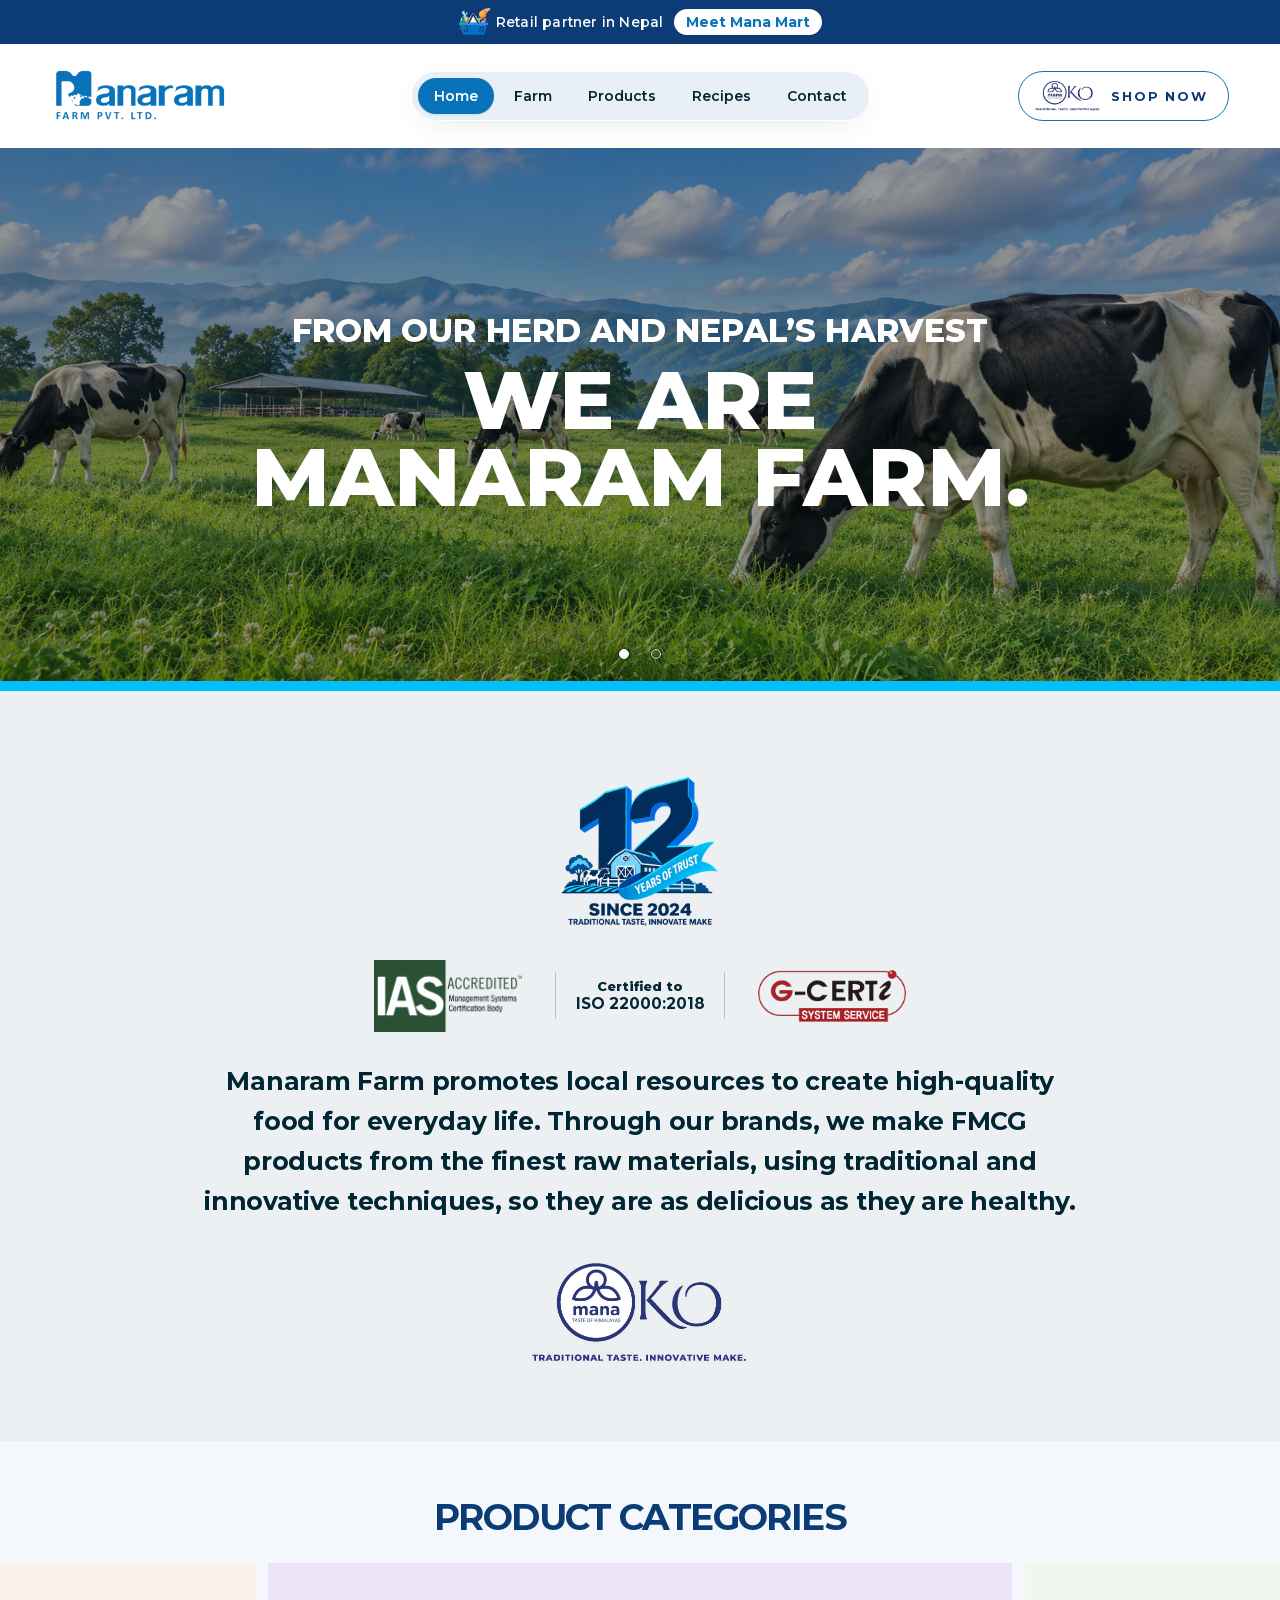
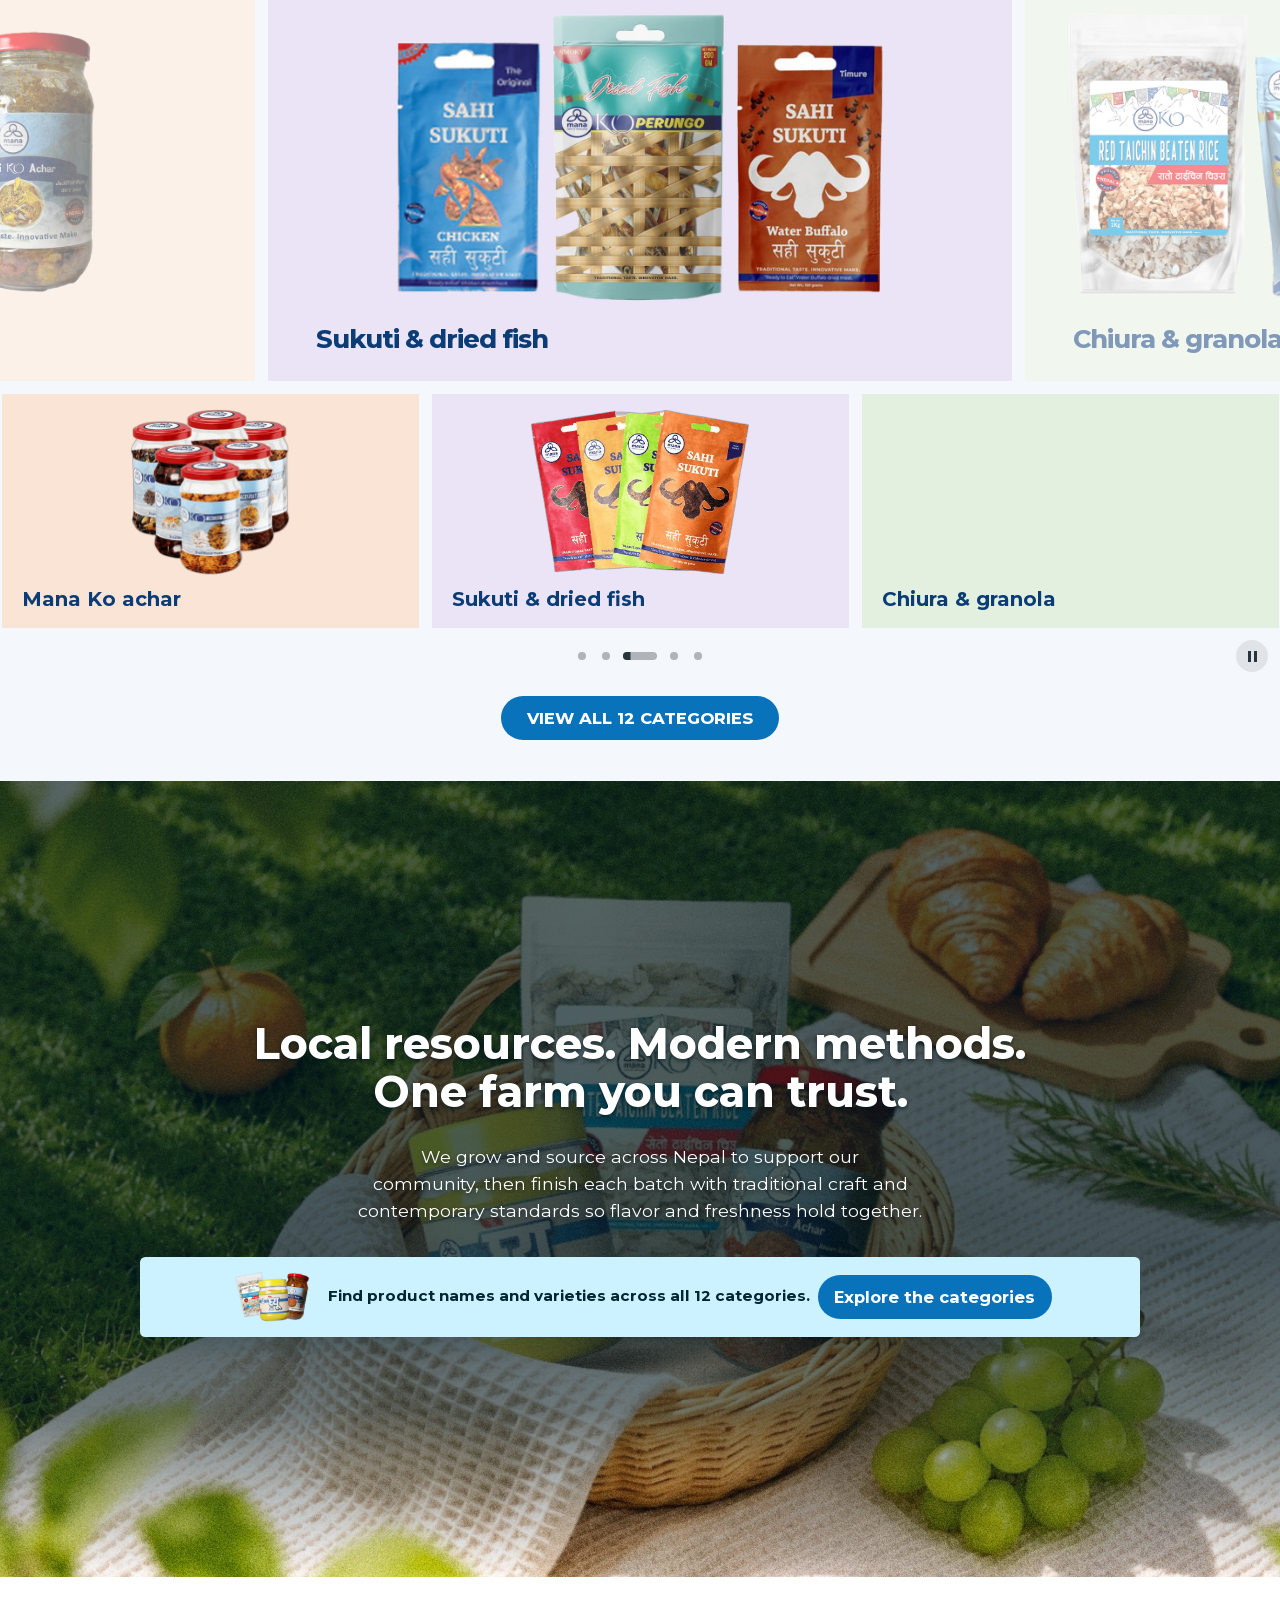
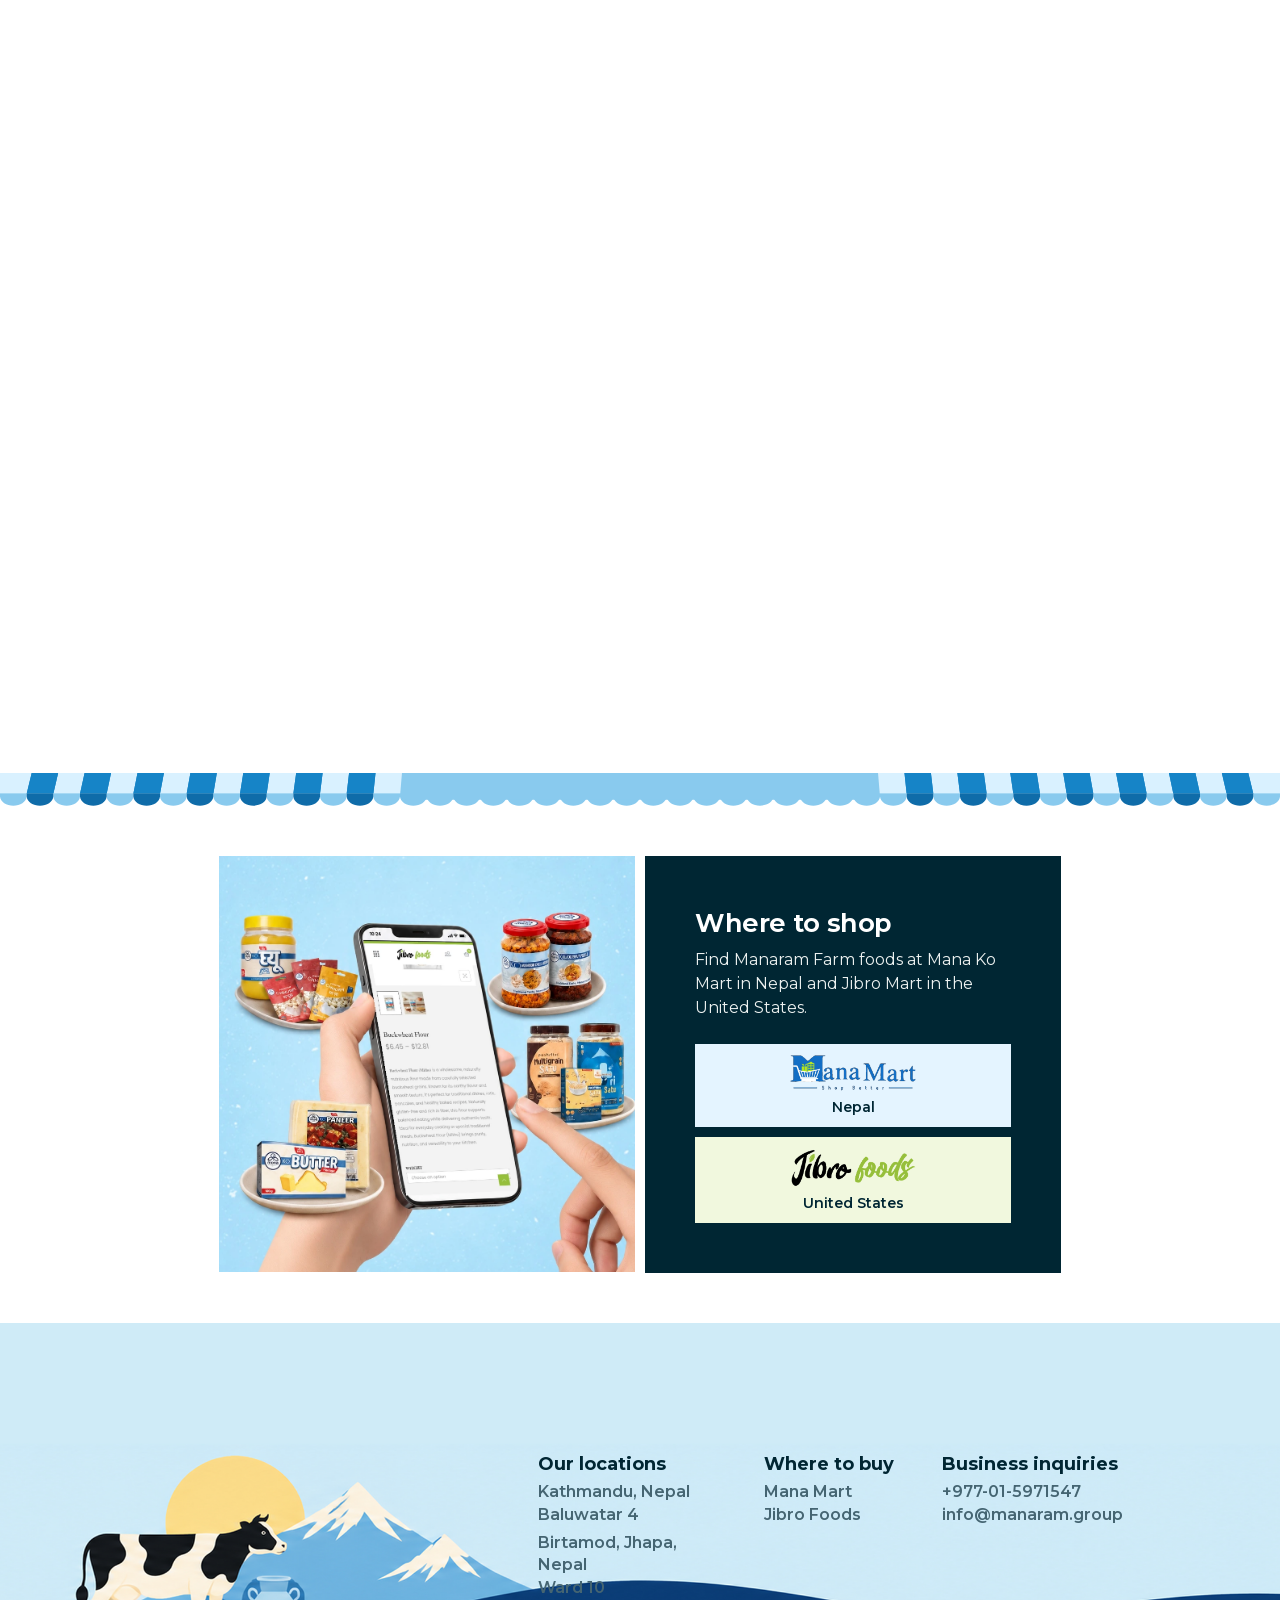
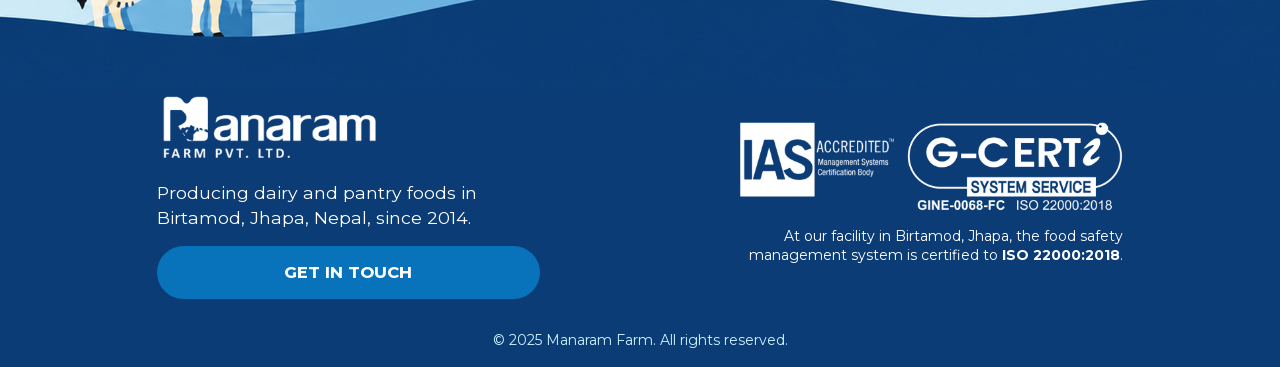
==== commit 1100b898: "Add Recipes after Products in both navigation menus" ====
--- a/index.html
+++ b/index.html
@@ -63,6 +63,7 @@
         <a href="#top" data-nav="home" aria-current="page">Home</a>
         <a href="#farm" data-nav="farm">Farm</a>
         <a href="#products" data-nav="products">Products</a>
+        <a href="https://manaram.farm/recepies/" data-nav="recipes">Recipes</a>
         <a href="#contact" data-nav="contact">Contact</a>
       </nav>
       <a class="mana-ko-cta" href="https://manakomart.com/" data-nav="mana-ko" aria-label="Shop now at Mana Mart">
@@ -76,6 +77,7 @@
     <a href="#top" data-nav="home" aria-current="page">Home</a>
     <a href="#farm" data-nav="farm">Farm</a>
     <a href="#products" data-nav="products">Products</a>
+    <a href="https://manaram.farm/recepies/" data-nav="recipes">Recipes</a>
     <a href="#contact" data-nav="contact">Contact</a>
     <a class="mana-ko-cta" href="https://manakomart.com/" data-nav="mana-ko" aria-label="Shop now at Mana Mart">
       <img src="farm-mana-ko.png" width="866" height="402" alt="">
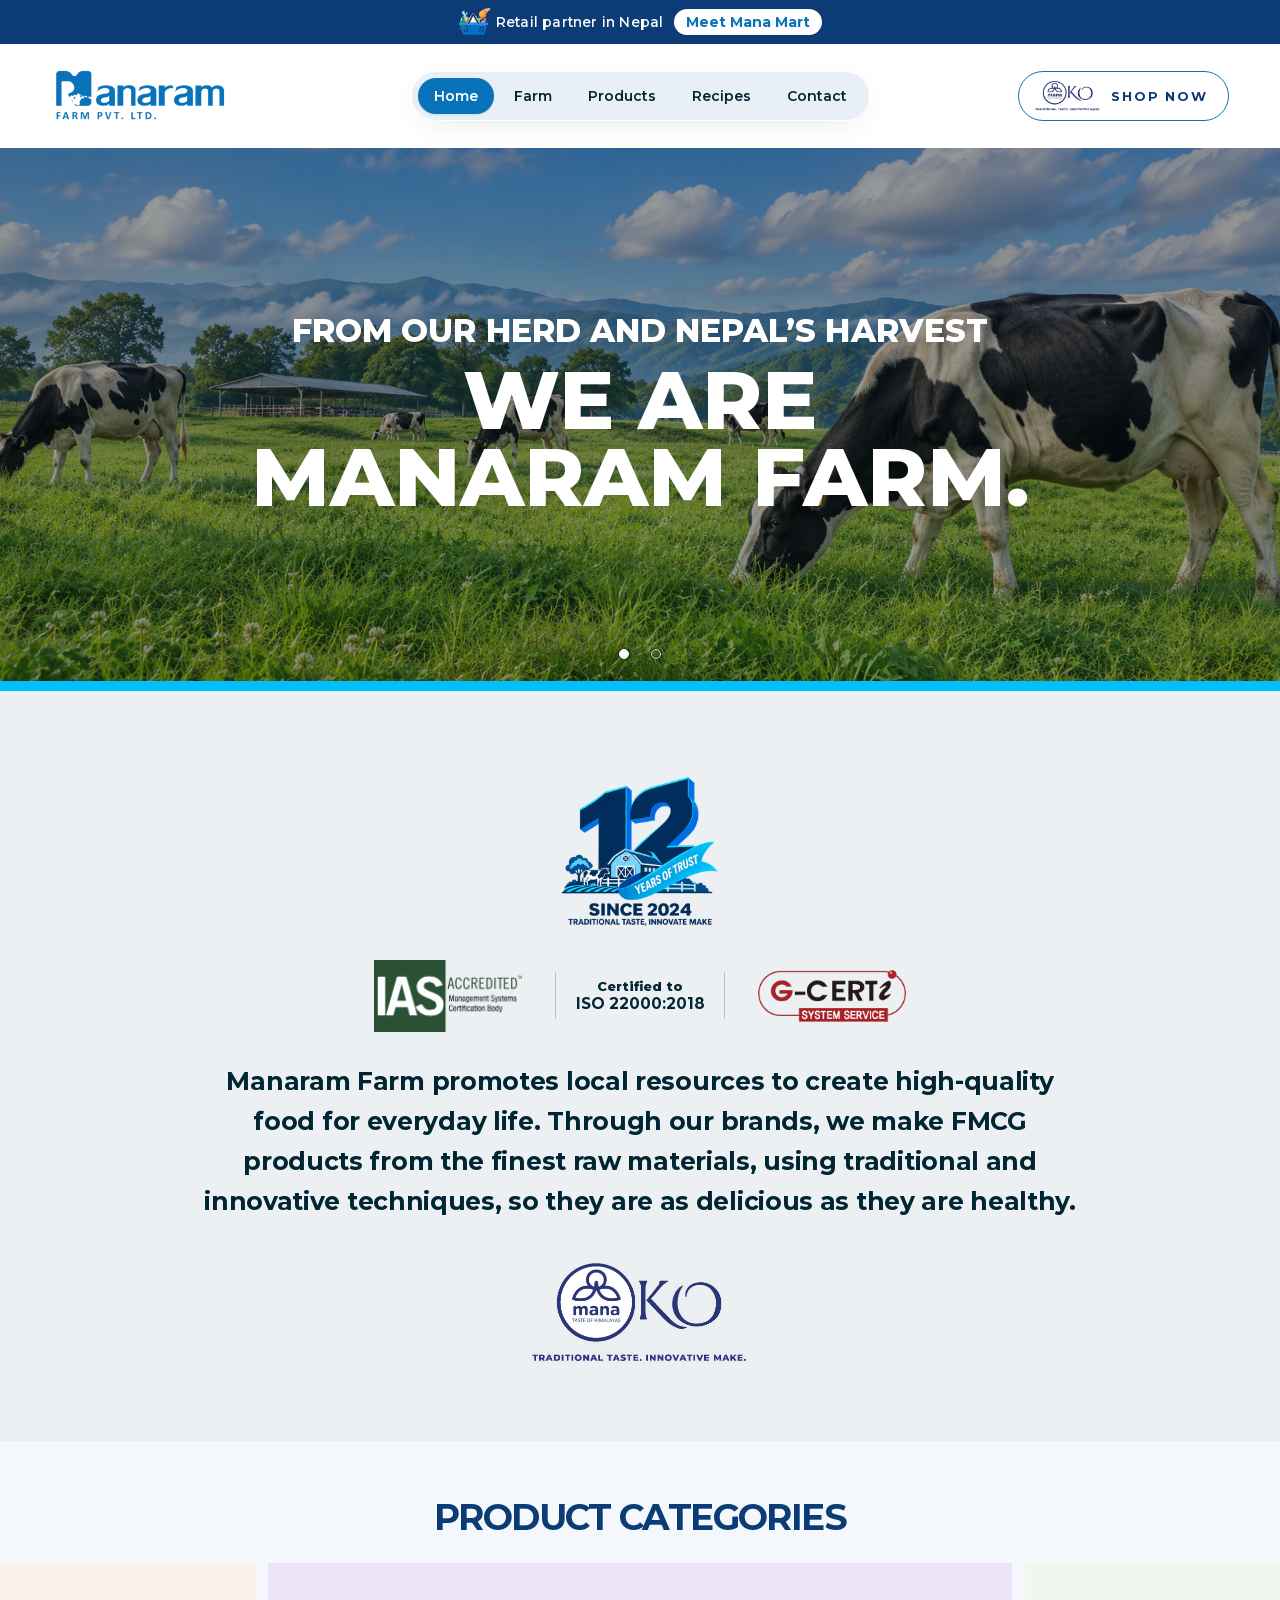
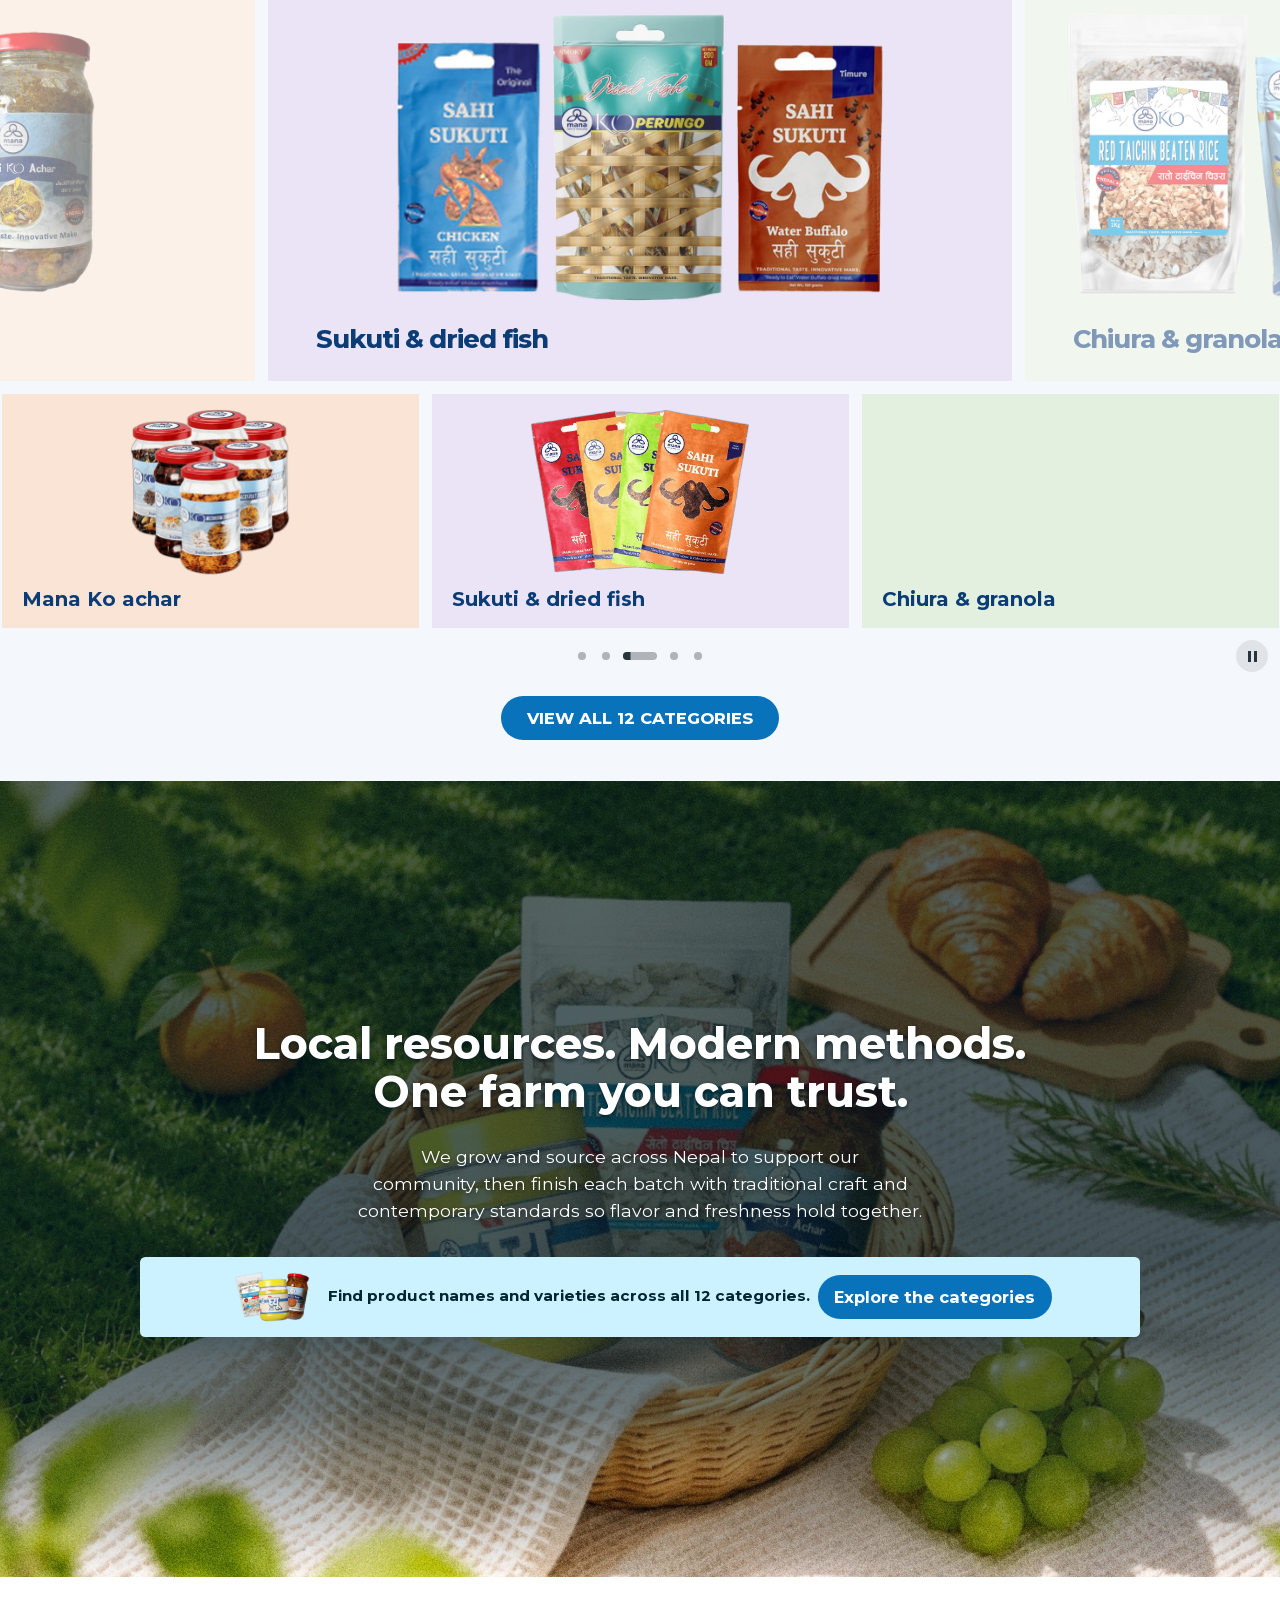
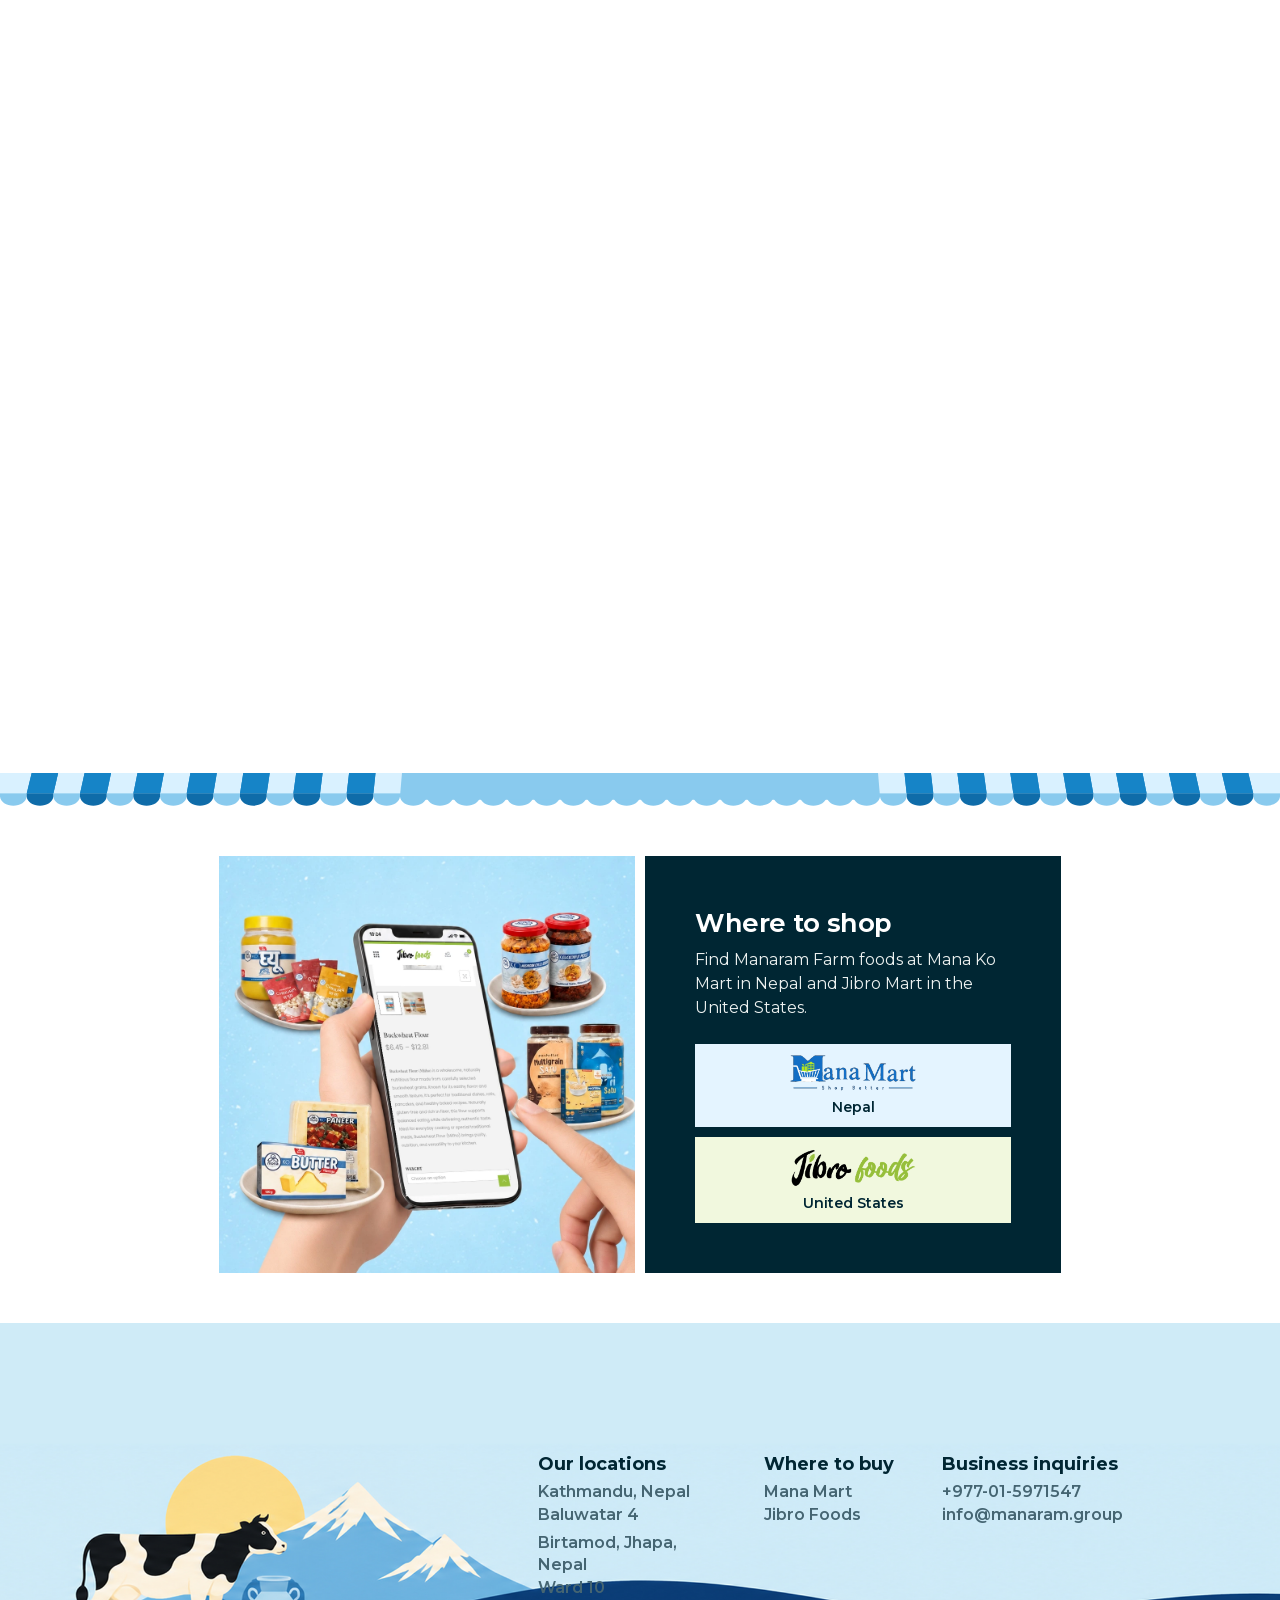
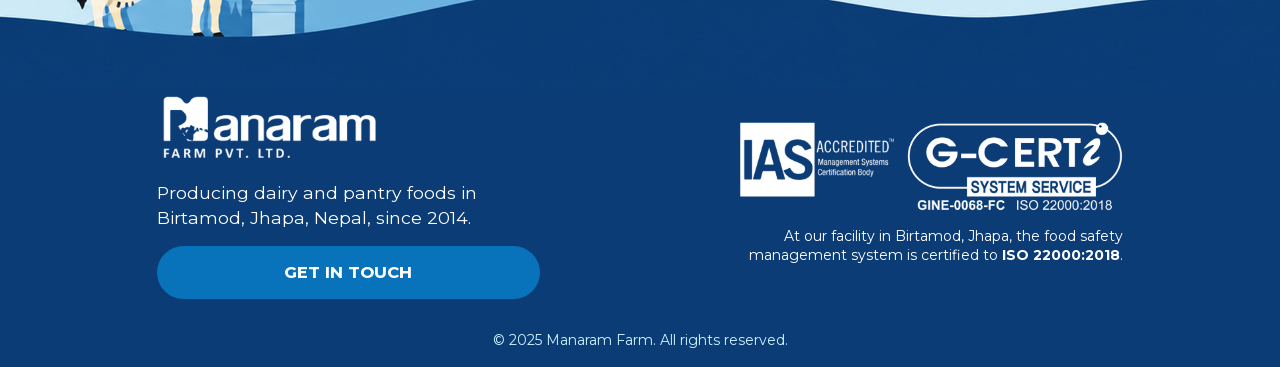
==== commit b0b8d4ad: "Match retail panel heights and display retailer logos without links" ====
--- a/index.html
+++ b/index.html
@@ -14,7 +14,7 @@
   <link rel="preload" href="fonts-montserrat-latin.woff2" as="font" type="font/woff2" crossorigin>
   <link rel="stylesheet" href="typography.css?v=5">
   <link rel="stylesheet" href="farm-opening.css">
-  <link rel="stylesheet" href="figma.css?v=181">
+  <link rel="stylesheet" href="figma.css?v=182">
   <link rel="stylesheet" href="farm-menu.css?v=20">
   <link rel="stylesheet" href="farm-footer.css">
   <script type="application/ld+json">
@@ -389,15 +389,15 @@
         <div class="retail-shopping-copy">
           <h2 id="retail-shopping-heading">Where to shop</h2>
           <p>Find Manaram Farm foods at Mana Ko Mart in Nepal and Jibro Mart in the United States.</p>
-          <div class="retail-shopping-links">
-            <a class="learn shop-mana-ko" href="https://manakomart.com/" aria-label="Mana Ko Mart, Nepal">
-              <img src="figma-mana-mart-retailer.png" width="450" height="132" alt="">
+          <div class="retailers">
+            <div class="retailer-card shop-mana-ko">
+              <img src="figma-mana-mart-retailer.png" width="450" height="132" alt="Mana Ko Mart">
               <span class="retailer-country">Nepal</span>
-            </a>
-            <a class="learn shop-jibro" href="https://jibrofoods.com/" aria-label="Jibro Mart, United States">
-              <img src="figma-jibro-foods-retailer.png" width="439" height="140" alt="">
+            </div>
+            <div class="retailer-card shop-jibro">
+              <img src="figma-jibro-foods-retailer.png" width="439" height="140" alt="Jibro Mart">
               <span class="retailer-country">United States</span>
-            </a>
+            </div>
           </div>
         </div>
       </div>
--- a/figma.css
+++ b/figma.css
@@ -433,16 +433,22 @@
   grid-template-columns: repeat(2, minmax(0, 416px));
   gap: 10px;
   justify-content: center;
-  align-items: start;
-  width: fit-content;
-  max-width: 100%;
+  align-items: stretch;
+  width: min(100%, 842px);
   margin-inline: auto;
 }
 .retail-shopping-poster {
+  position: relative;
   overflow: hidden;
+}
+.retail-shopping-poster::before {
+  content: "";
+  display: block;
   aspect-ratio: 1;
 }
 .retail-shopping-poster > img {
+  position: absolute;
+  inset: 0;
   display: block;
   width: 100%;
   height: 100%;
@@ -469,38 +475,32 @@
   letter-spacing: -.015em;
 }
 .retail-shopping-copy p { margin-top: .5rem; font-size: 1rem; line-height: 1.5; }
-.retail-shopping-links { display: grid; gap: .625rem; margin-top: 1.5rem; }
-.retail-shopping-links .learn {
+.retailers { display: grid; gap: .625rem; margin-top: 1.5rem; }
+.retailer-card {
+  display: flex;
   flex-direction: column;
+  align-items: center;
   justify-content: center;
   gap: .375rem;
+  padding: .65em 1.55em;
+  color: var(--brand-ink);
+  font-size: var(--text-action);
+  line-height: 1.3;
   text-align: center;
-  margin: 0;
-  border-radius: 0;
-  --brand-on-cta: var(--brand-ink);
-  --brand-cta-hover: color-mix(in srgb, var(--brand-cta) 88%, var(--retailer-accent));
-  --brand-cta-active: color-mix(in srgb, var(--brand-cta) 78%, var(--retailer-accent));
-}
-.retail-shopping-links img { display: block; width: min(8rem, 62%); height: auto; }
-.retail-shopping-links .retailer-country { font-size: .875rem; font-weight: 600; text-transform: none; }
-.retail-shopping-links .learn:focus-visible { outline-color: white; }
-.retail-shopping-links .shop-mana-ko {
-  --retailer-accent: #1475b9;
-  --brand-cta: #e4f4ff;
-}
-.retail-shopping-links .shop-jibro {
-  --retailer-accent: #96bf3b;
-  --brand-cta: #f1f8de;
-}
+}
+.retailer-card img { display: block; width: min(8rem, 62%); height: auto; }
+.retailer-country { font-size: .875rem; font-weight: 600; }
+.retailer-card.shop-mana-ko { background: #e4f4ff; }
+.retailer-card.shop-jibro { background: #f1f8de; }
 @media (max-width: 900px) {
   .retail-shopping { padding-inline: 5%; }
 }
 @media (max-width: 700px) {
   .retail-shopping { background-image: url("figma-utility-bar-farm-mobile.svg"); }
   .retail-shopping-frame { grid-template-columns: minmax(0, 416px); }
-  .retail-shopping-poster { aspect-ratio: 11 / 10; }
-  .retail-shopping-links { grid-template-columns: repeat(auto-fit, minmax(min(100%, 12rem), 1fr)); gap: 8px; }
-  .retail-shopping-links .learn { justify-content: center; text-align: center; min-height: 44px; padding-inline: .65em; font-size: .875rem; }
+  .retail-shopping-poster::before { aspect-ratio: 11 / 10; }
+  .retailers { grid-template-columns: repeat(auto-fit, minmax(min(100%, 12rem), 1fr)); gap: 8px; }
+  .retailer-card { min-height: 44px; padding-inline: .65em; font-size: .875rem; }
 }
 .harvest-reveal {
   grid-area: 2 / 1;
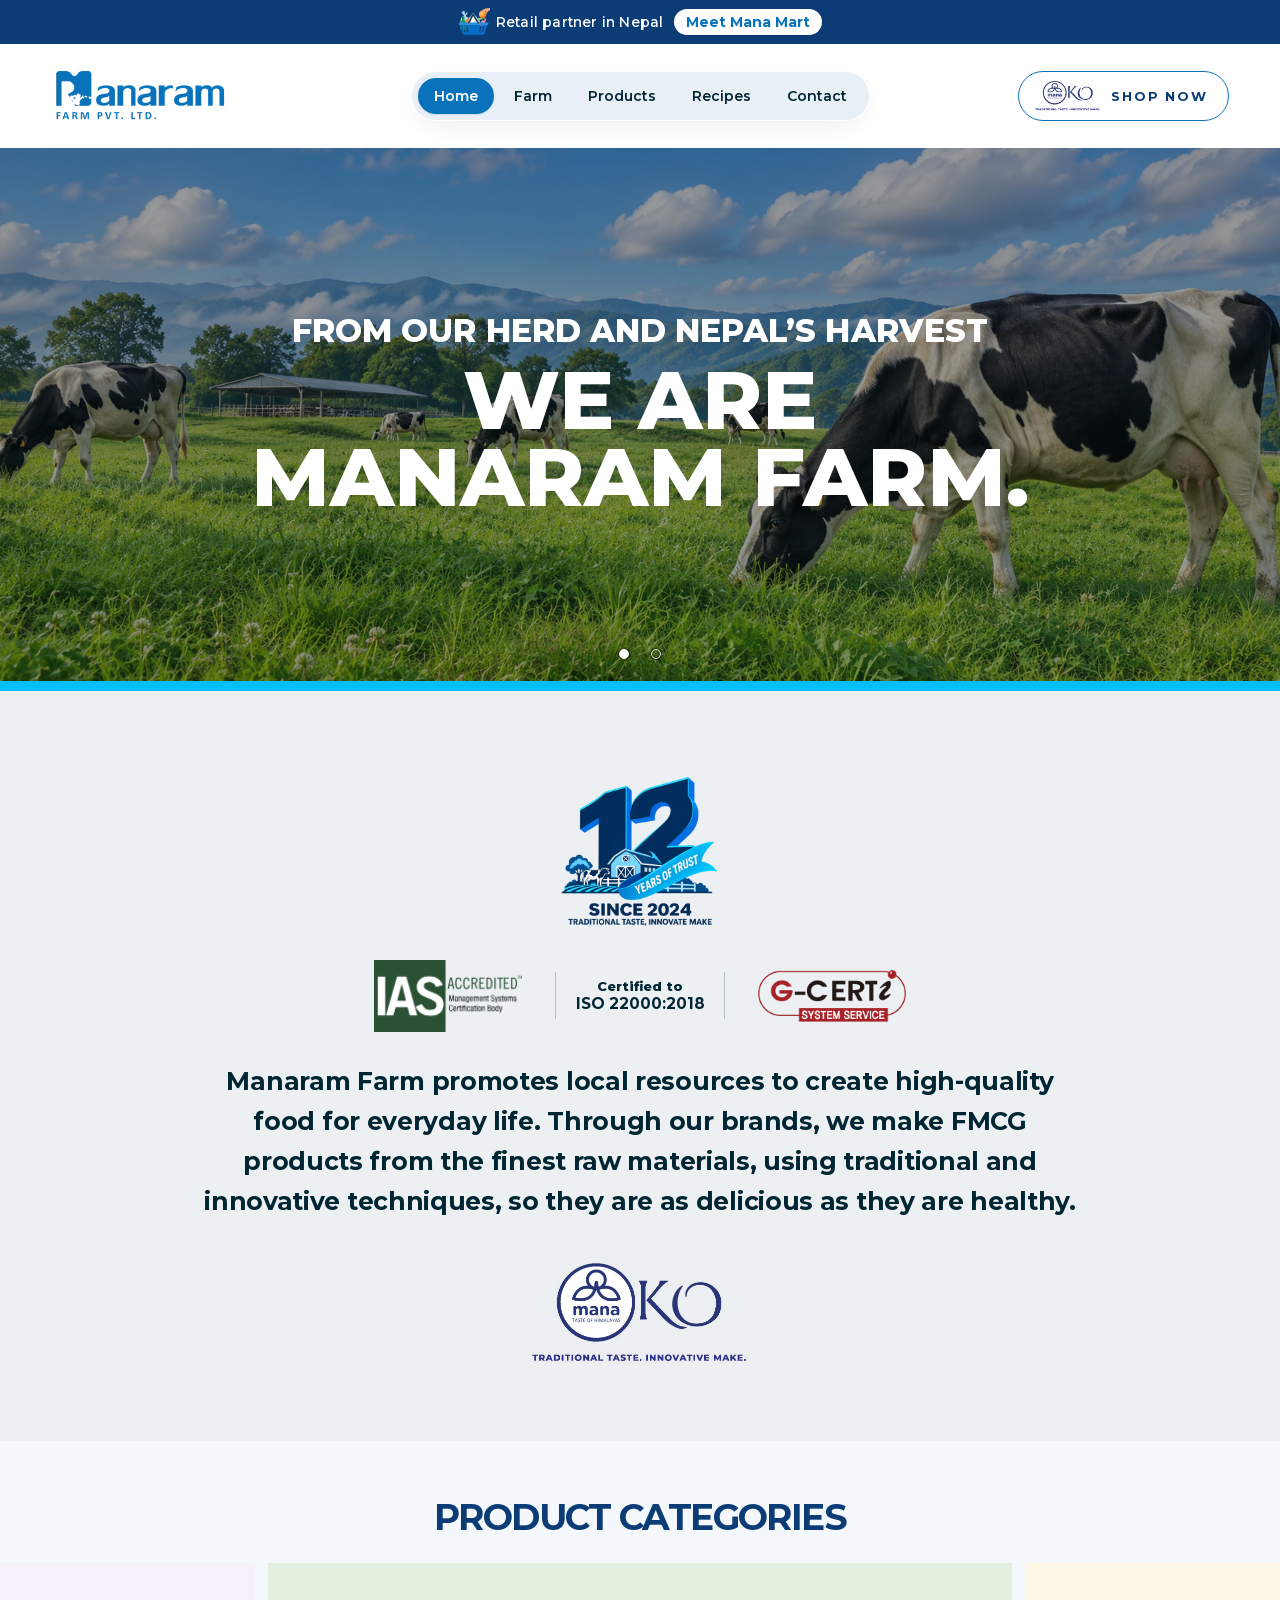
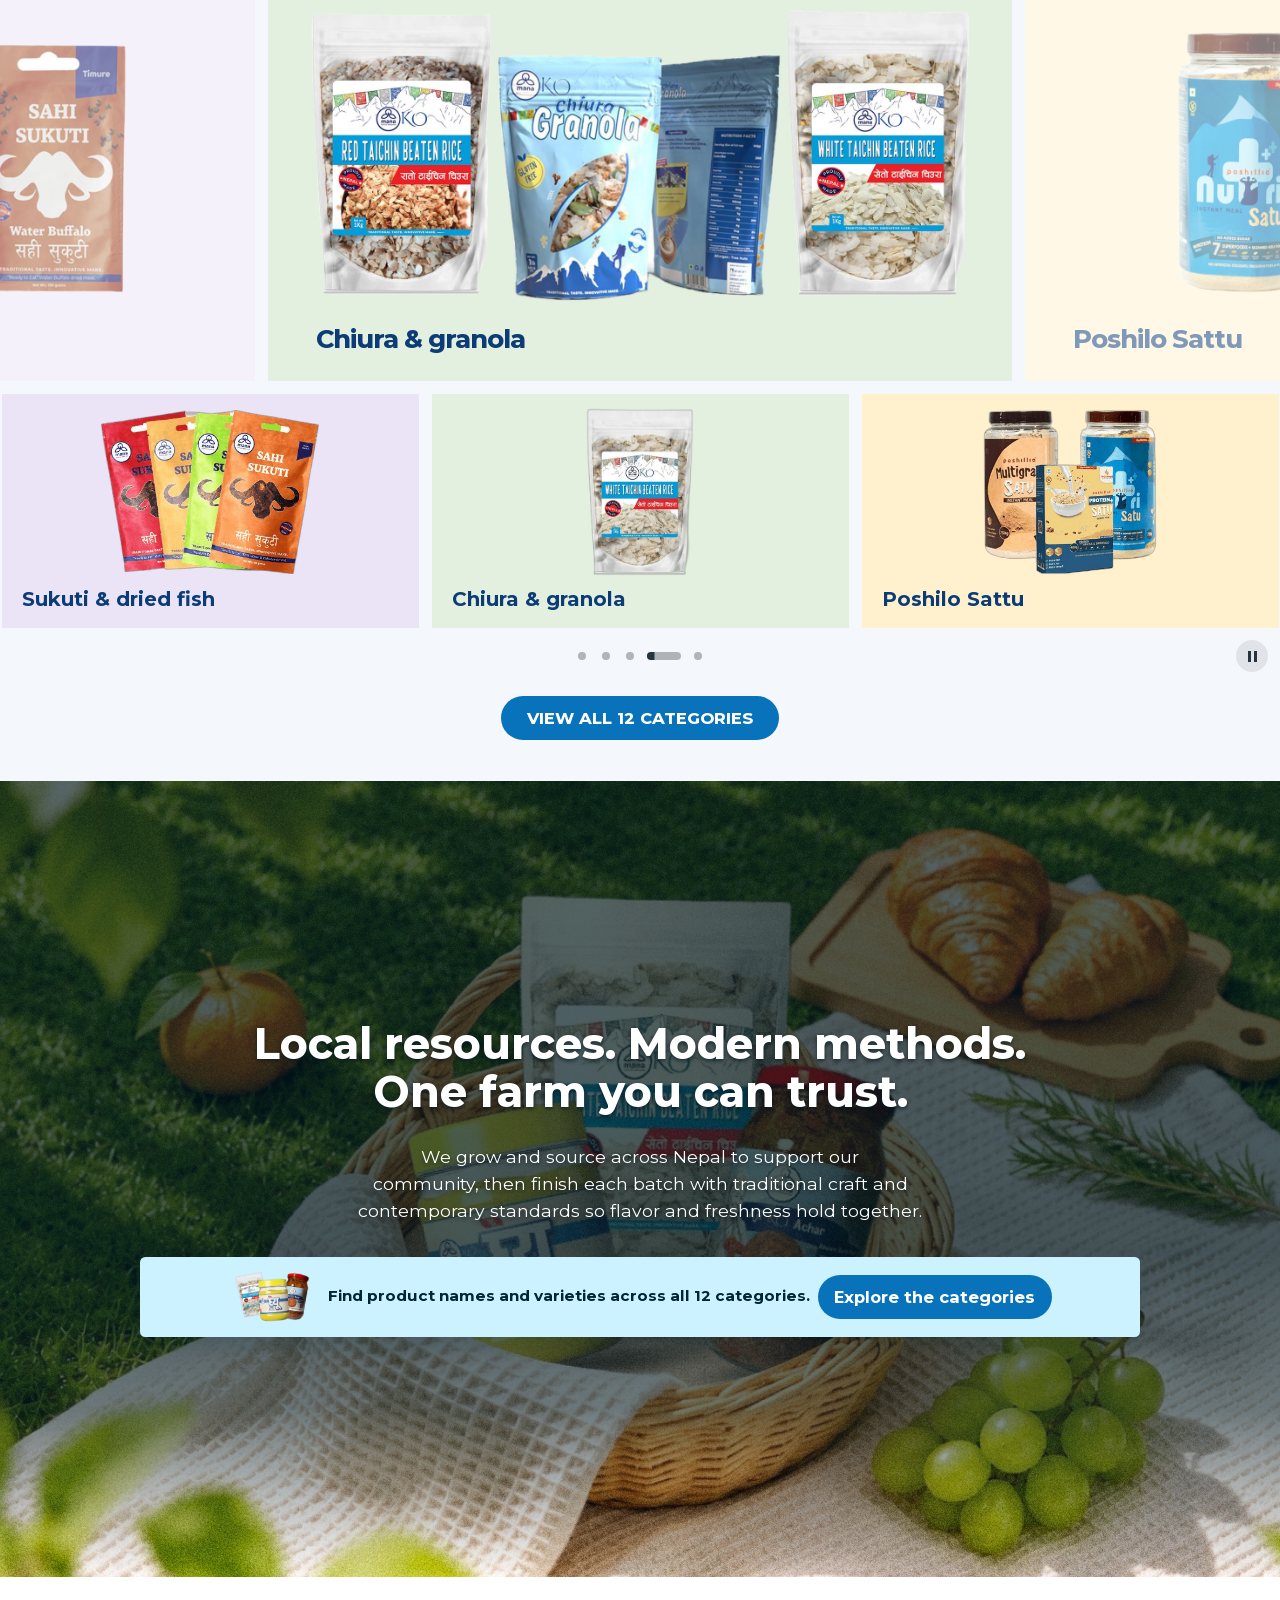
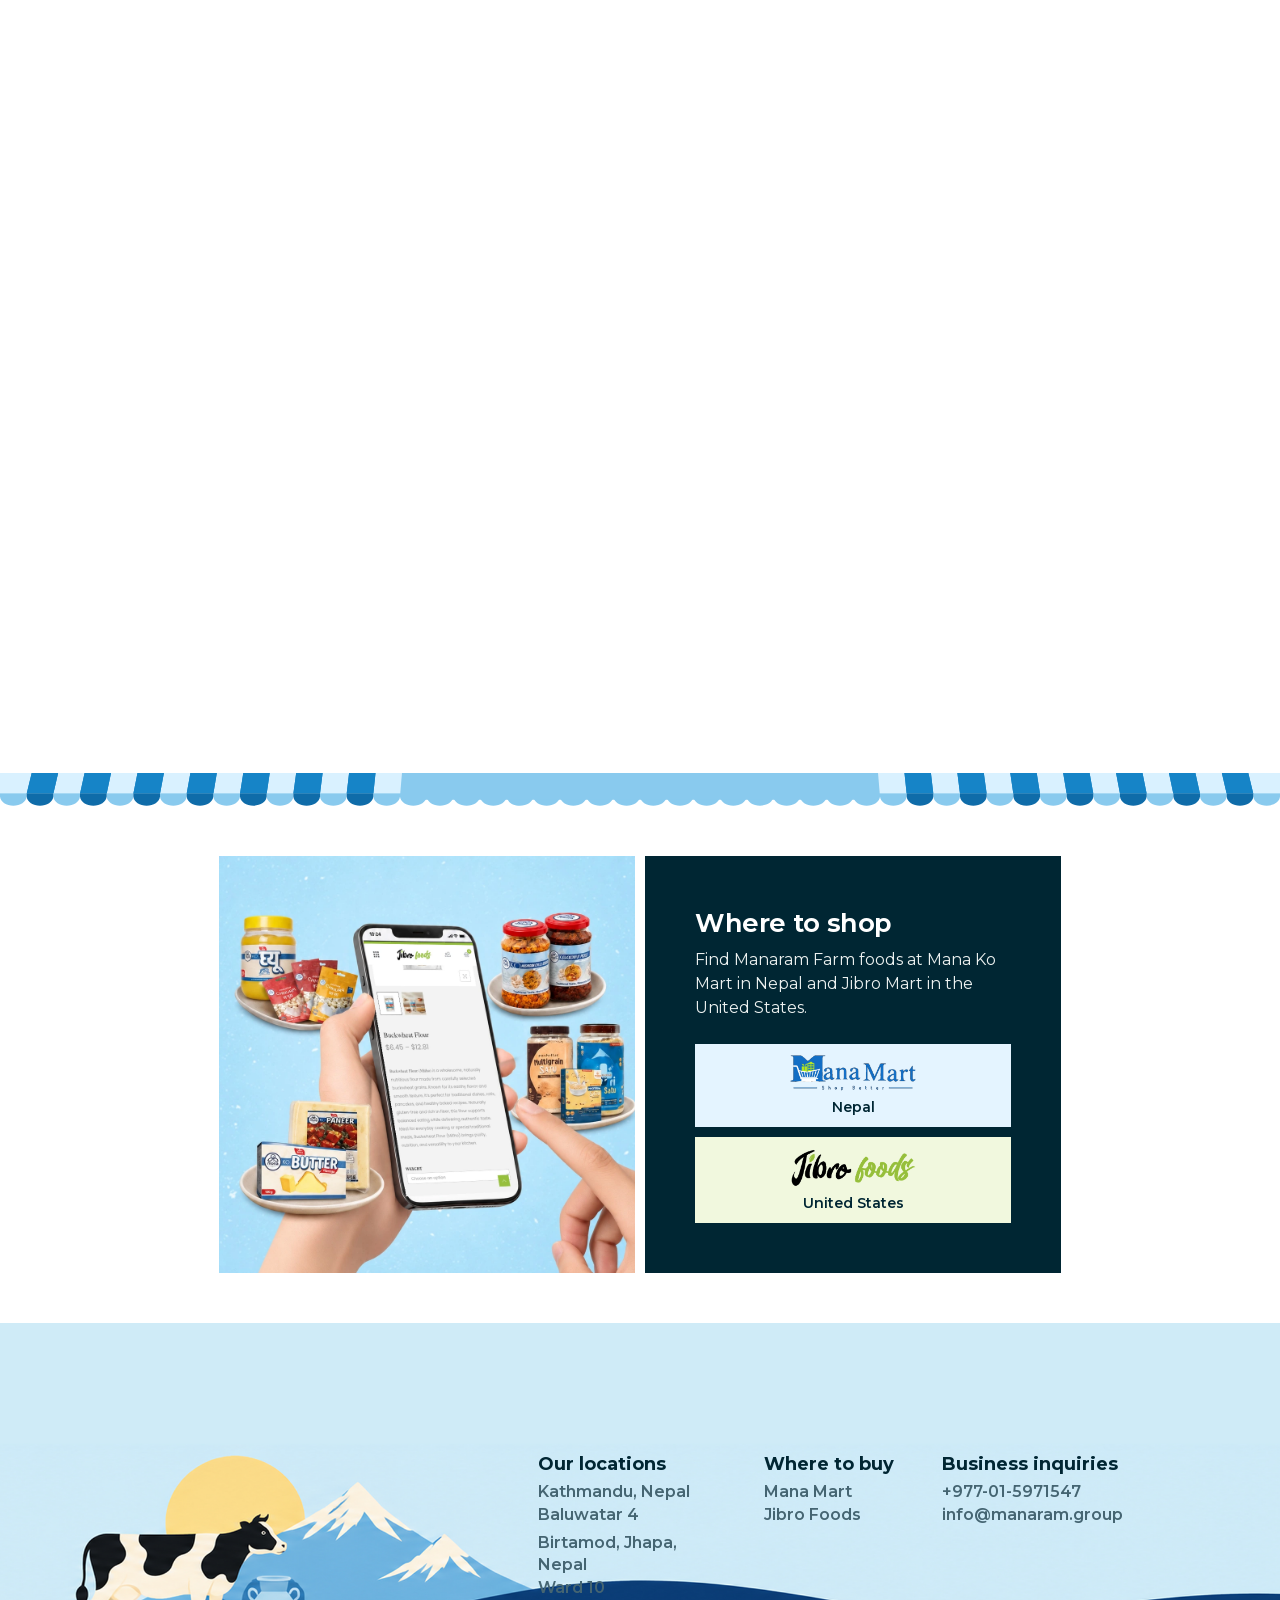
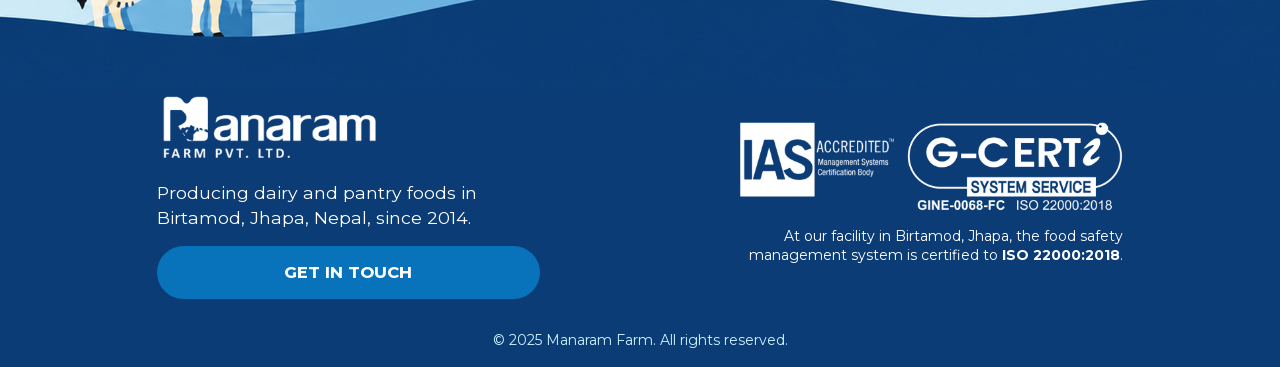
==== commit fb543d25: "Display Recipes as plain text in both menus" ====
--- a/index.html
+++ b/index.html
@@ -15,7 +15,7 @@
   <link rel="stylesheet" href="typography.css?v=5">
   <link rel="stylesheet" href="farm-opening.css">
   <link rel="stylesheet" href="figma.css?v=182">
-  <link rel="stylesheet" href="farm-menu.css?v=20">
+  <link rel="stylesheet" href="farm-menu.css?v=21">
   <link rel="stylesheet" href="farm-footer.css">
   <script type="application/ld+json">
     {
@@ -63,7 +63,7 @@
         <a href="#top" data-nav="home" aria-current="page">Home</a>
         <a href="#farm" data-nav="farm">Farm</a>
         <a href="#products" data-nav="products">Products</a>
-        <a href="https://manaram.farm/recepies/" data-nav="recipes">Recipes</a>
+        <span class="nav-label">Recipes</span>
         <a href="#contact" data-nav="contact">Contact</a>
       </nav>
       <a class="mana-ko-cta" href="https://manakomart.com/" data-nav="mana-ko" aria-label="Shop now at Mana Mart">
@@ -77,7 +77,7 @@
     <a href="#top" data-nav="home" aria-current="page">Home</a>
     <a href="#farm" data-nav="farm">Farm</a>
     <a href="#products" data-nav="products">Products</a>
-    <a href="https://manaram.farm/recepies/" data-nav="recipes">Recipes</a>
+    <span class="nav-label">Recipes</span>
     <a href="#contact" data-nav="contact">Contact</a>
     <a class="mana-ko-cta" href="https://manakomart.com/" data-nav="mana-ko" aria-label="Shop now at Mana Mart">
       <img src="farm-mana-ko.png" width="866" height="402" alt="">
--- a/farm-menu.css
+++ b/farm-menu.css
@@ -92,7 +92,7 @@
   padding: 6px;
   gap: 4px;
 }
-.primary-links > a {
+.primary-links > :is(a, .nav-label) {
   display: inline-flex;
   align-items: center;
   justify-content: center;
@@ -141,7 +141,7 @@
 .navigation .menu-toggle, .mobile-nav { display: none; }
 
 @media (max-width: 1240px) {
-  .primary-links > a { padding-inline: 13px; }
+  .primary-links > :is(a, .nav-label) { padding-inline: 13px; }
   .mana-ko-cta { letter-spacing: .1em; }
 }
 @media (max-width: 1100px) {
@@ -183,7 +183,7 @@
   body.menu-open { overflow: hidden; }
   body.menu-open .awning { visibility: hidden; }
   body.menu-open .mobile-nav { visibility: visible; pointer-events: auto; clip-path: circle(150% at calc(100% - var(--nav-gutter) - 24px) calc(var(--nav-height) / 2)); transition-delay: 0s; }
-  .mobile-nav > a { color: inherit; font-size: clamp(34px, 9vw, 56px); font-weight: 800; line-height: 1.1; letter-spacing: -.04em; }
+  .mobile-nav > :is(a, .nav-label) { color: inherit; font-size: clamp(34px, 9vw, 56px); font-weight: 800; line-height: 1.1; letter-spacing: -.04em; }
   .mobile-nav > .mana-ko-cta { color: var(--retail-navy); font-size: 13px; font-weight: 700; letter-spacing: .1em; }
   .mobile-nav a[aria-current] { color: color-mix(in srgb, var(--brand-cta) 35%, white); }
   .mobile-nav a:focus-visible { outline-color: var(--brand-sky); }
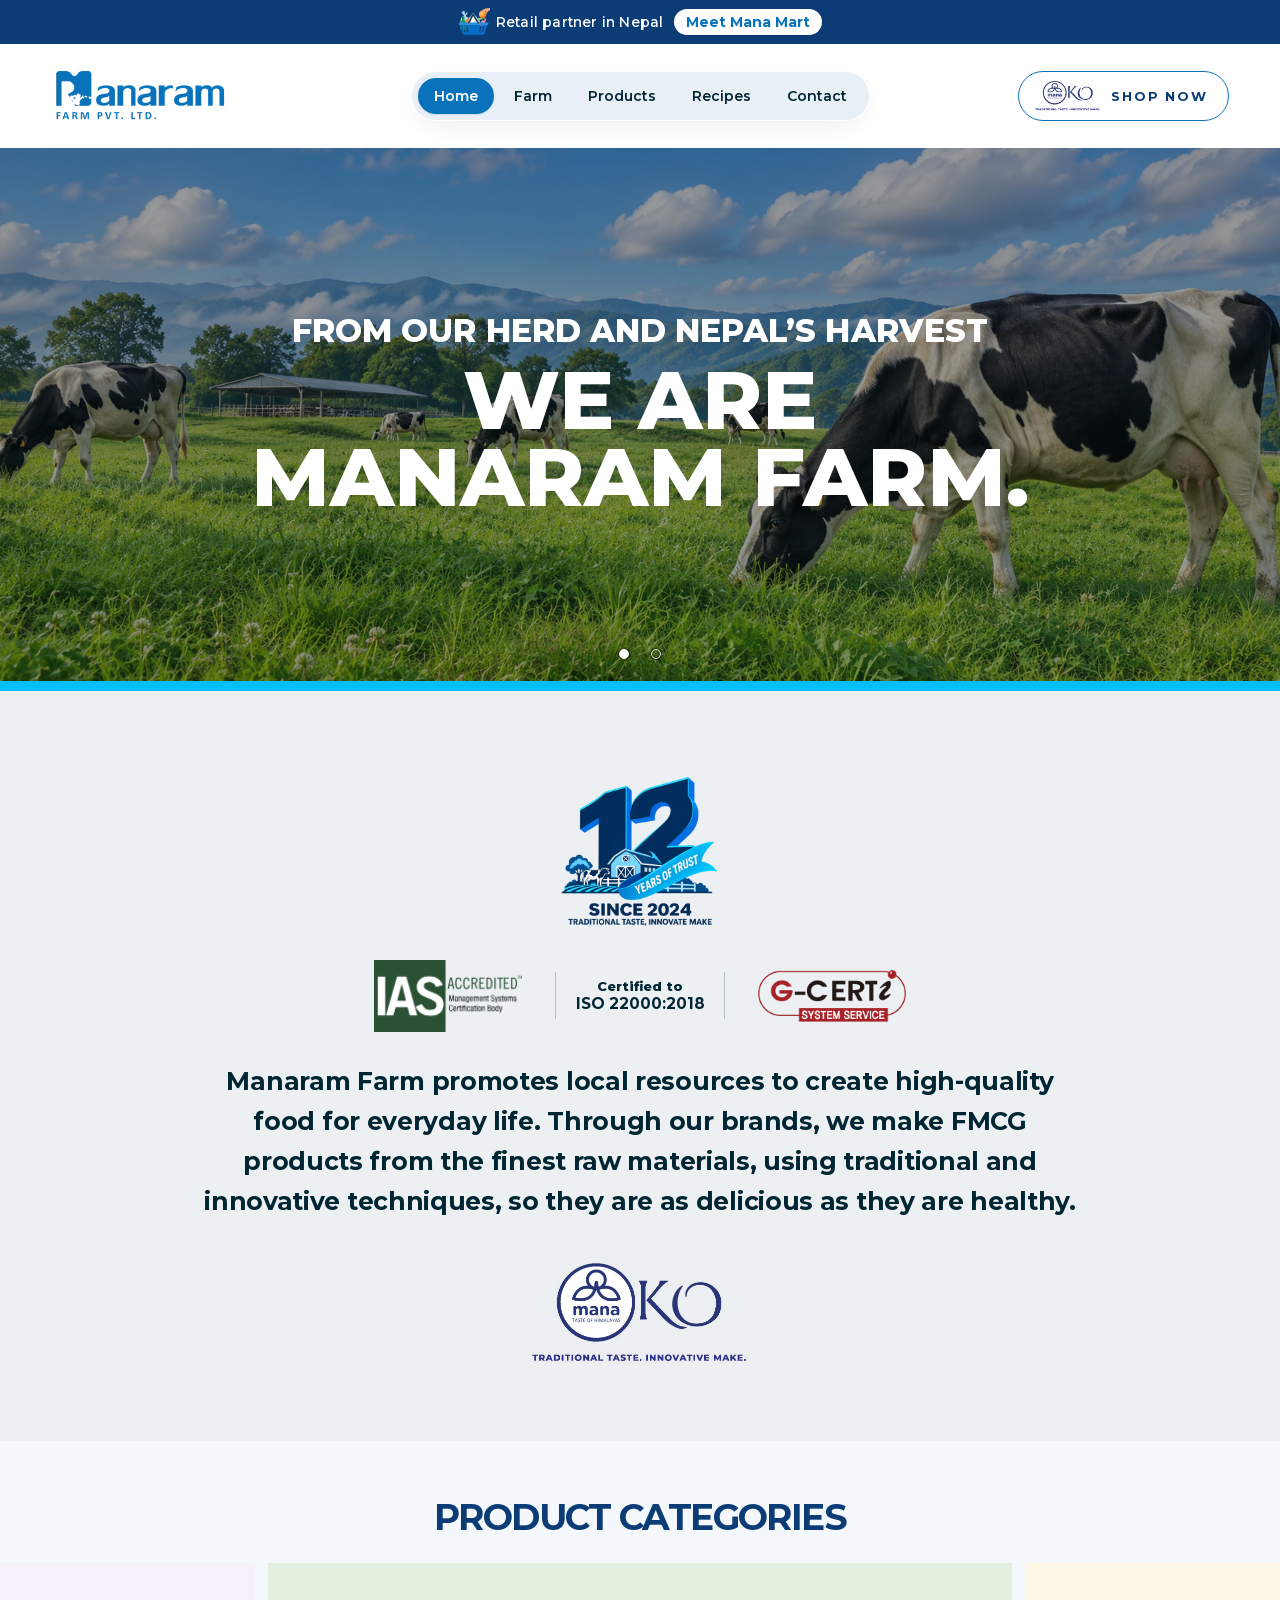
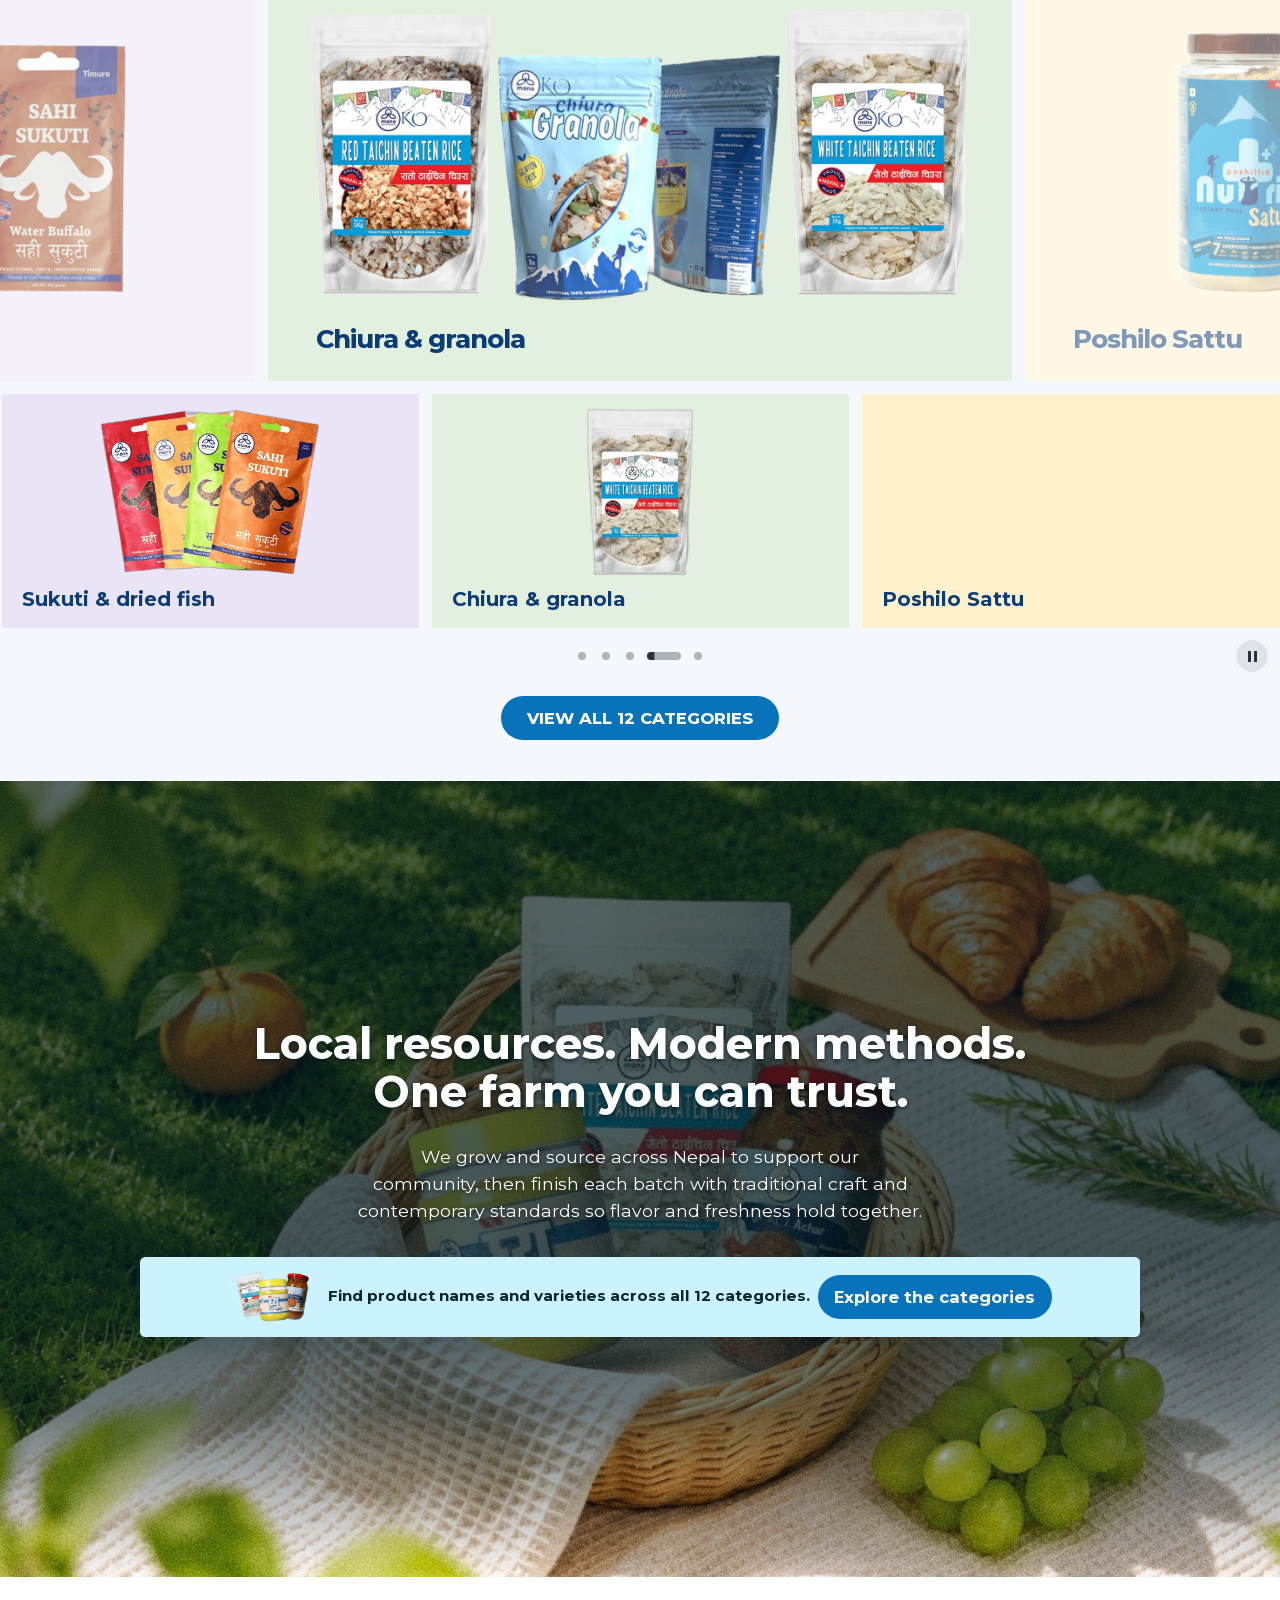
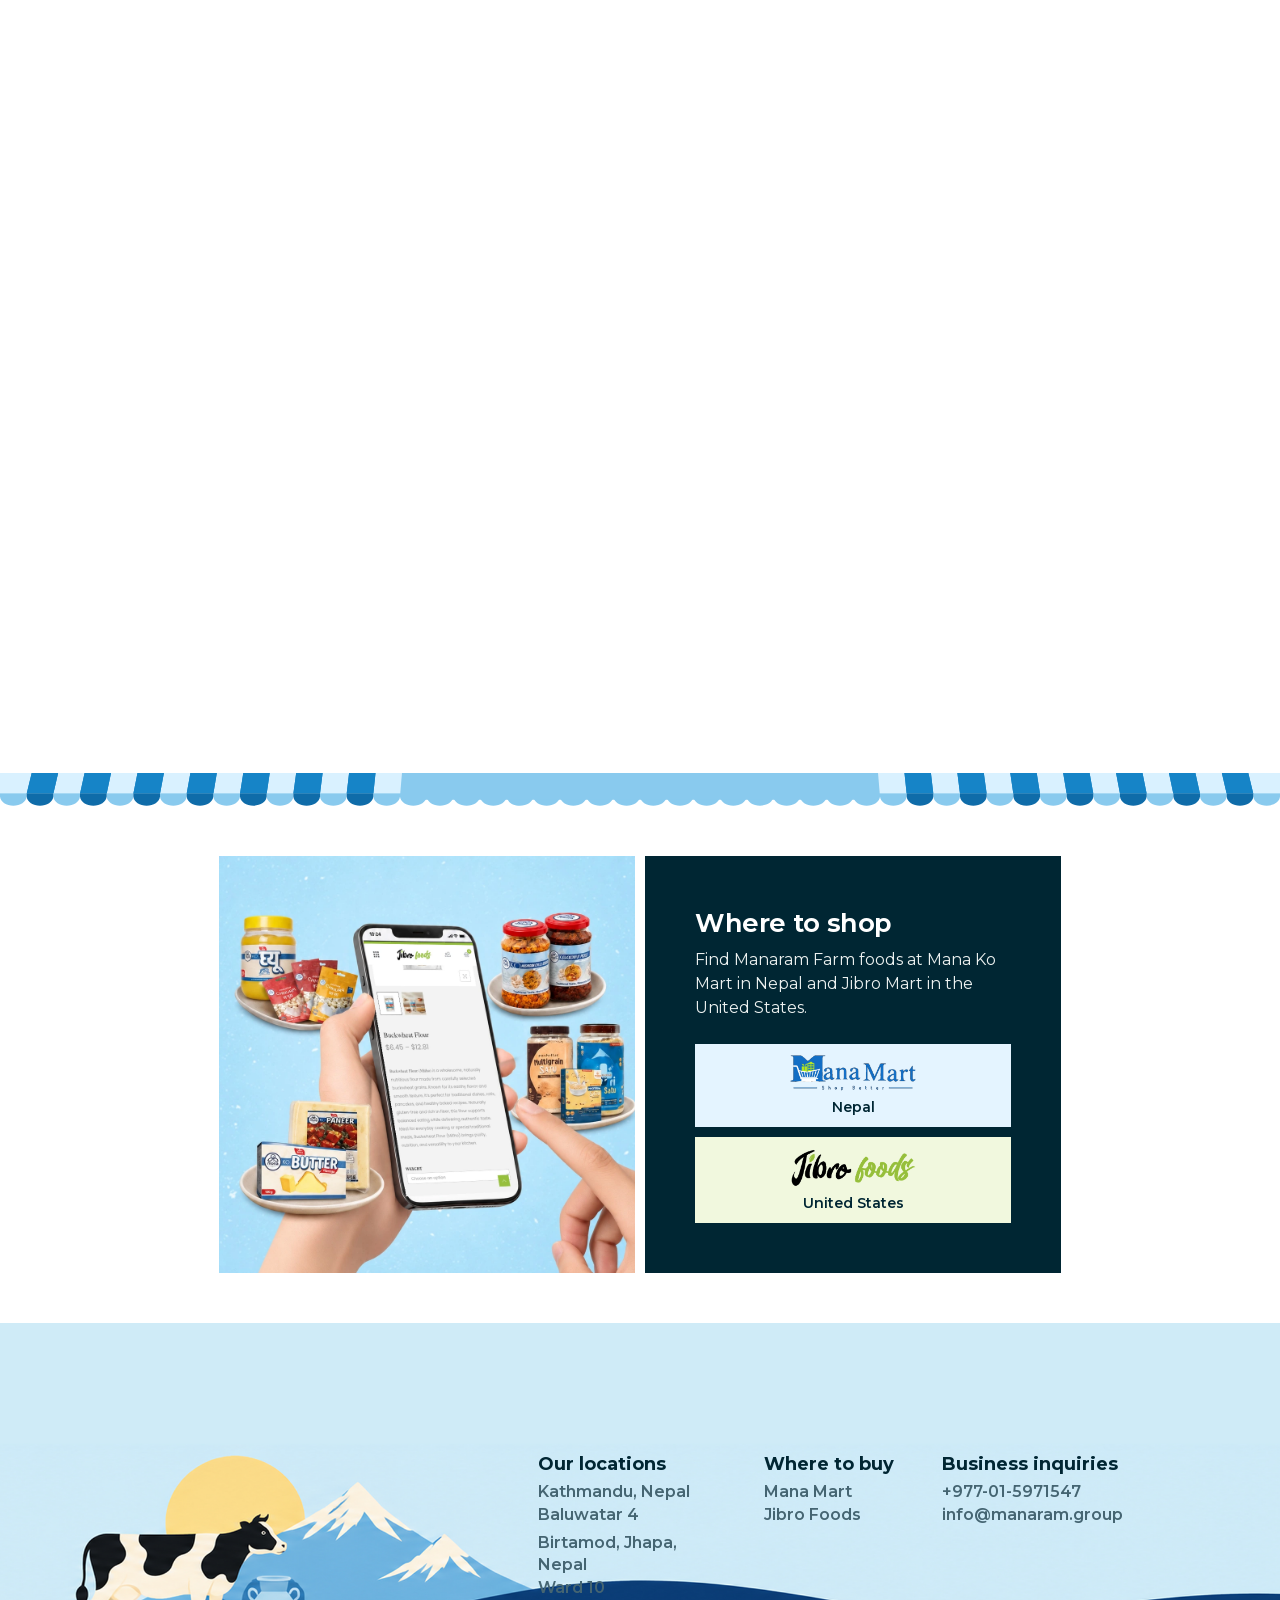
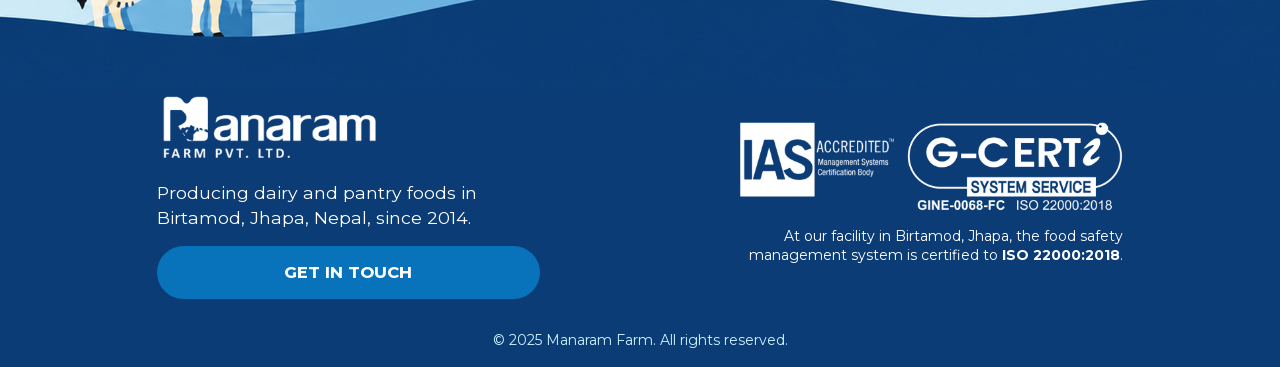
==== commit 025cb99a: "Remove outgoing links from the preview header and footer" ====
--- a/index.html
+++ b/index.html
@@ -15,8 +15,8 @@
   <link rel="stylesheet" href="typography.css?v=5">
   <link rel="stylesheet" href="farm-opening.css">
   <link rel="stylesheet" href="figma.css?v=182">
-  <link rel="stylesheet" href="farm-menu.css?v=21">
-  <link rel="stylesheet" href="farm-footer.css">
+  <link rel="stylesheet" href="farm-menu.css?v=22">
+  <link rel="stylesheet" href="farm-footer.css?v=2">
   <script type="application/ld+json">
     {
       "@context": "https://schema.org",
@@ -49,11 +49,11 @@
       <div class="awning-spotlights">
         <div class="awning-spotlight">
           <span class="awning-message"><img class="awning-basket" src="figma-retail-basket.svg" width="72" height="64" alt="">Retail partner in Nepal</span>
-          <a href="#mana-mart">Meet Mana Mart</a>
+          <span class="awning-partner">Meet Mana Mart</span>
         </div>
         <div class="awning-spotlight" hidden>
           <span class="awning-message"><img class="awning-basket" src="figma-retail-basket.svg" width="72" height="64" alt="">Retail partner in the U.S.</span>
-          <a href="#jibro-foods">Meet Jibro Mart</a>
+          <span class="awning-partner">Meet Jibro Mart</span>
         </div>
       </div>
     </div>
@@ -66,10 +66,10 @@
         <span class="nav-label">Recipes</span>
         <a href="#contact" data-nav="contact">Contact</a>
       </nav>
-      <a class="mana-ko-cta" href="https://manakomart.com/" data-nav="mana-ko" aria-label="Shop now at Mana Mart">
+      <span class="mana-ko-cta">
         <img src="farm-mana-ko.png" width="866" height="402" alt="">
         Shop now
-      </a>
+      </span>
       <button type="button" class="menu-toggle" hidden aria-label="Open navigation" aria-expanded="false" aria-controls="farm-mobile-nav"><span></span><span></span></button>
     </div>
   </header>
@@ -79,10 +79,10 @@
     <a href="#products" data-nav="products">Products</a>
     <span class="nav-label">Recipes</span>
     <a href="#contact" data-nav="contact">Contact</a>
-    <a class="mana-ko-cta" href="https://manakomart.com/" data-nav="mana-ko" aria-label="Shop now at Mana Mart">
+    <span class="mana-ko-cta">
       <img src="farm-mana-ko.png" width="866" height="402" alt="">
       Shop now
-    </a>
+    </span>
   </nav>
   <main>
     <section class="hero-carousel farm-opening" aria-labelledby="home-title">
@@ -415,8 +415,8 @@
       <div id="retailers">
         <strong id="footer-retailers-heading">Where to buy</strong>
         <ul aria-labelledby="footer-retailers-heading">
-          <li><a id="mana-mart" href="https://manakomart.com/?utm_source=manaram_farm&amp;utm_medium=referral&amp;utm_campaign=farm_website&amp;utm_content=nepal_partner">Mana Mart</a></li>
-          <li><a id="jibro-foods" href="https://jibrofoods.com/">Jibro Foods</a></li>
+          <li><span id="mana-mart">Mana Mart</span></li>
+          <li><span id="jibro-foods">Jibro Foods</span></li>
         </ul>
       </div>
       <div id="contact"><strong>Business inquiries</strong><p>+977-01-5971547<br>info@manaram.group</p></div>
@@ -425,7 +425,7 @@
       <div class="store-callout">
         <img class="footer-wordmark" src="figma-manaram-footer-logo-white.png" width="630" height="222" alt="Manaram Farm" decoding="async">
         <p>Producing dairy and pantry foods in Birtamod, Jhapa, Nepal, since 2014.</p>
-        <a class="footer-cta" href="mailto:info@manaram.group">Get in touch</a>
+        <span class="footer-cta">Get in touch</span>
       </div>
       <figure class="footer-certifications">
         <img id="retail-partners" src="figma-footer-certifications-white.png?v=4" width="2320" height="540" loading="lazy" decoding="async" alt="IAS Accredited Management Systems Certification Body. G-CERTi System Service, GINE-0068-FC. ISO 22000:2018.">
--- a/farm-menu.css
+++ b/farm-menu.css
@@ -41,7 +41,7 @@
   text-align: center;
   line-height: 1.15;
 }
-.awning a {
+.awning :is(a, .awning-partner) {
   flex: none;
   padding: .38em .85em;
   border-radius: 999px;
@@ -135,8 +135,8 @@
   white-space: nowrap;
   transition: background .25s, color .25s;
 }
-.mana-ko-cta:is(:hover, :focus-visible) { background: var(--brand-mist); }
-.mana-ko-cta:active { background: var(--brand-tint); }
+a.mana-ko-cta:is(:hover, :focus-visible) { background: var(--brand-mist); }
+a.mana-ko-cta:active { background: var(--brand-tint); }
 .mana-ko-cta img { display: block; width: 66px; height: auto; }
 .navigation .menu-toggle, .mobile-nav { display: none; }
 
@@ -202,7 +202,7 @@
   .awning-spotlights { min-width: 0; max-width: 100%; }
   .awning-spotlight { flex-wrap: nowrap; }
   .awning-message { text-wrap: balance; }
-  .awning a { padding: .48em 1em; }
+  .awning :is(a, .awning-partner) { padding: .48em 1em; }
 }
 @media (prefers-reduced-motion: reduce) {
   .masthead, .masthead *, .mobile-nav { transition: none; }
--- a/farm-footer.css
+++ b/farm-footer.css
@@ -41,7 +41,7 @@
 .footer-wordmark { width: clamp(13rem, 18vw, 20rem); height: auto; }
 .store-callout p { max-width: 38ch; margin-top: .65rem; font-size: var(--text-body); line-height: 1.45; }
 .footer-cta { display: block; width: min(100%, 25rem); margin-top: 1rem; padding: .85em 1em; border-radius: 100px; background: var(--brand-cta); color: var(--brand-on-cta); font-size: var(--text-action); font-weight: 740; text-decoration: none; text-align: center; text-transform: uppercase; }
-.footer-cta:is(:hover, :focus-visible) { background: var(--brand-cta-hover); }
+a.footer-cta:is(:hover, :focus-visible) { background: var(--brand-cta-hover); }
 .retail .footer-cta:focus-visible { outline: 3px solid white; outline-offset: 3px; }
 .footer-certifications { justify-self: end; width: min(100%, 30rem); text-align: end; }
 .footer-certifications img { width: min(100%, 30vw, 25.375rem); height: auto; margin-inline-start: auto; }
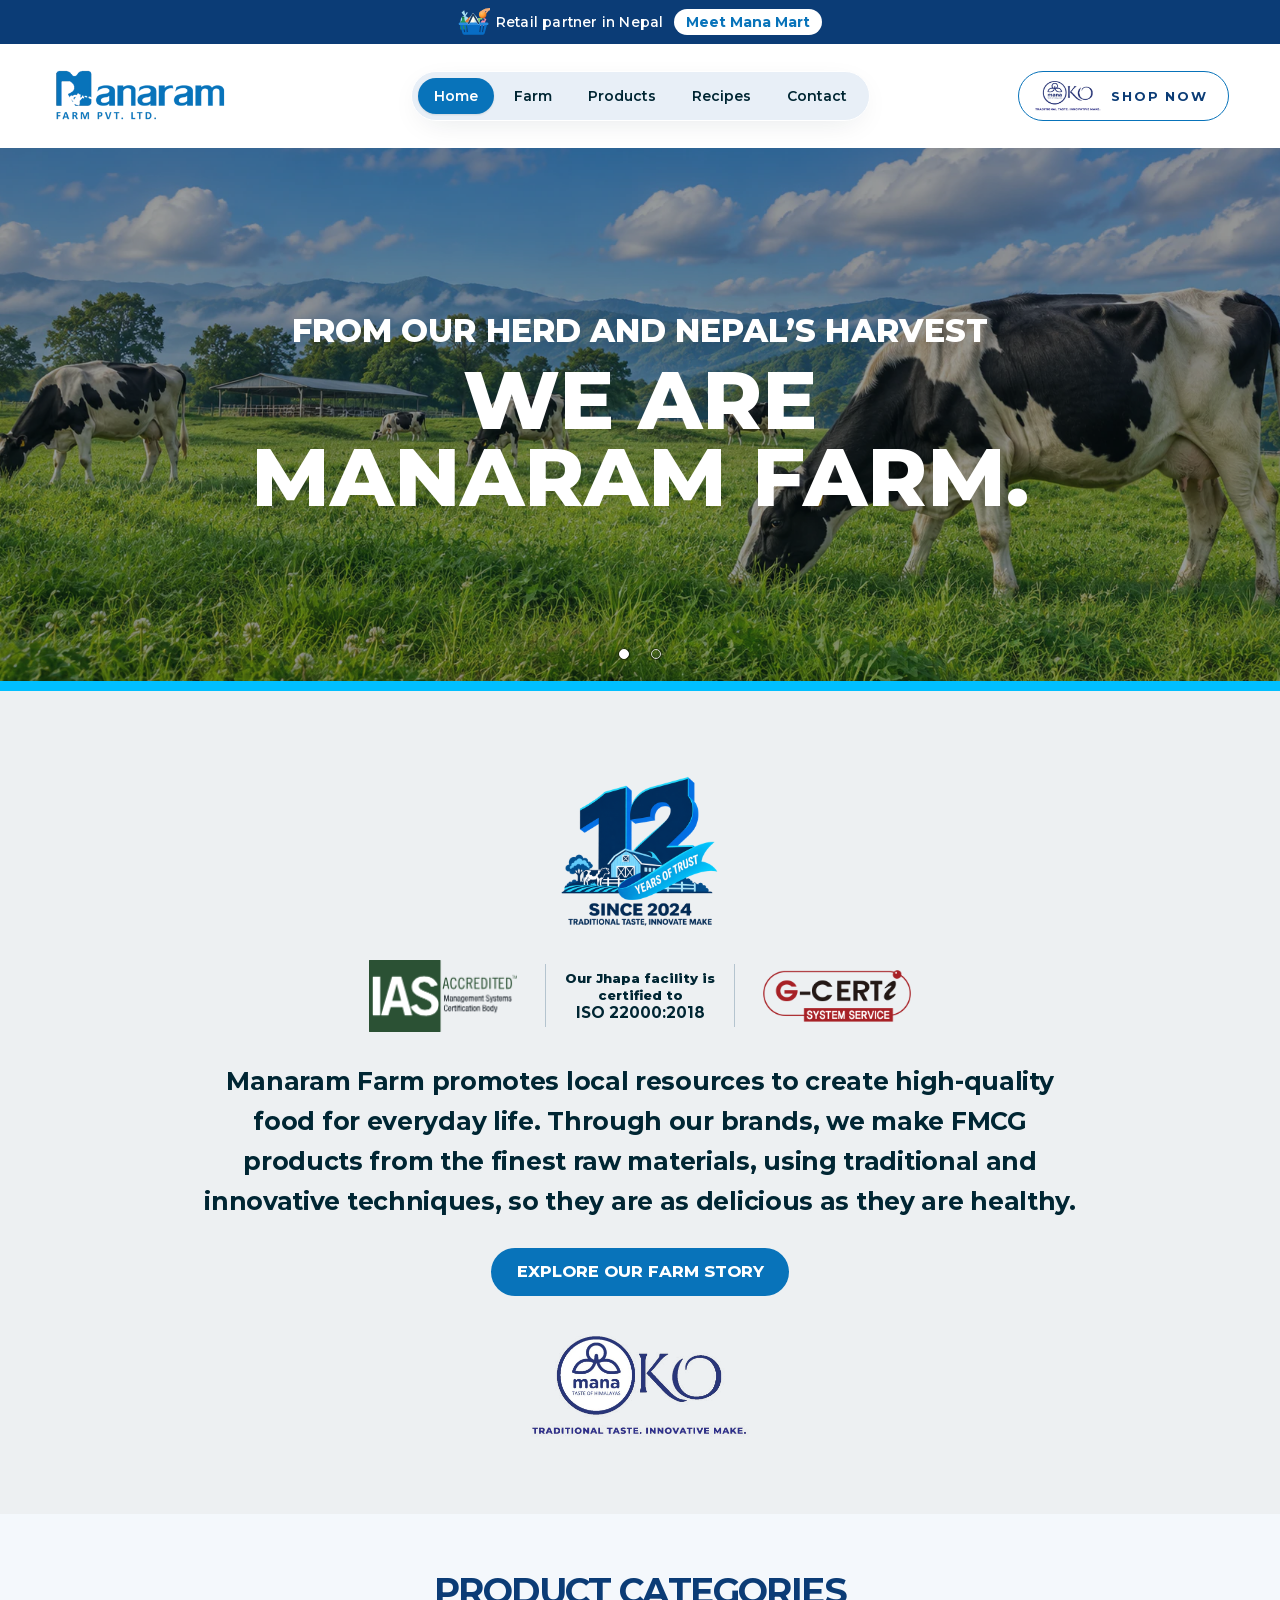
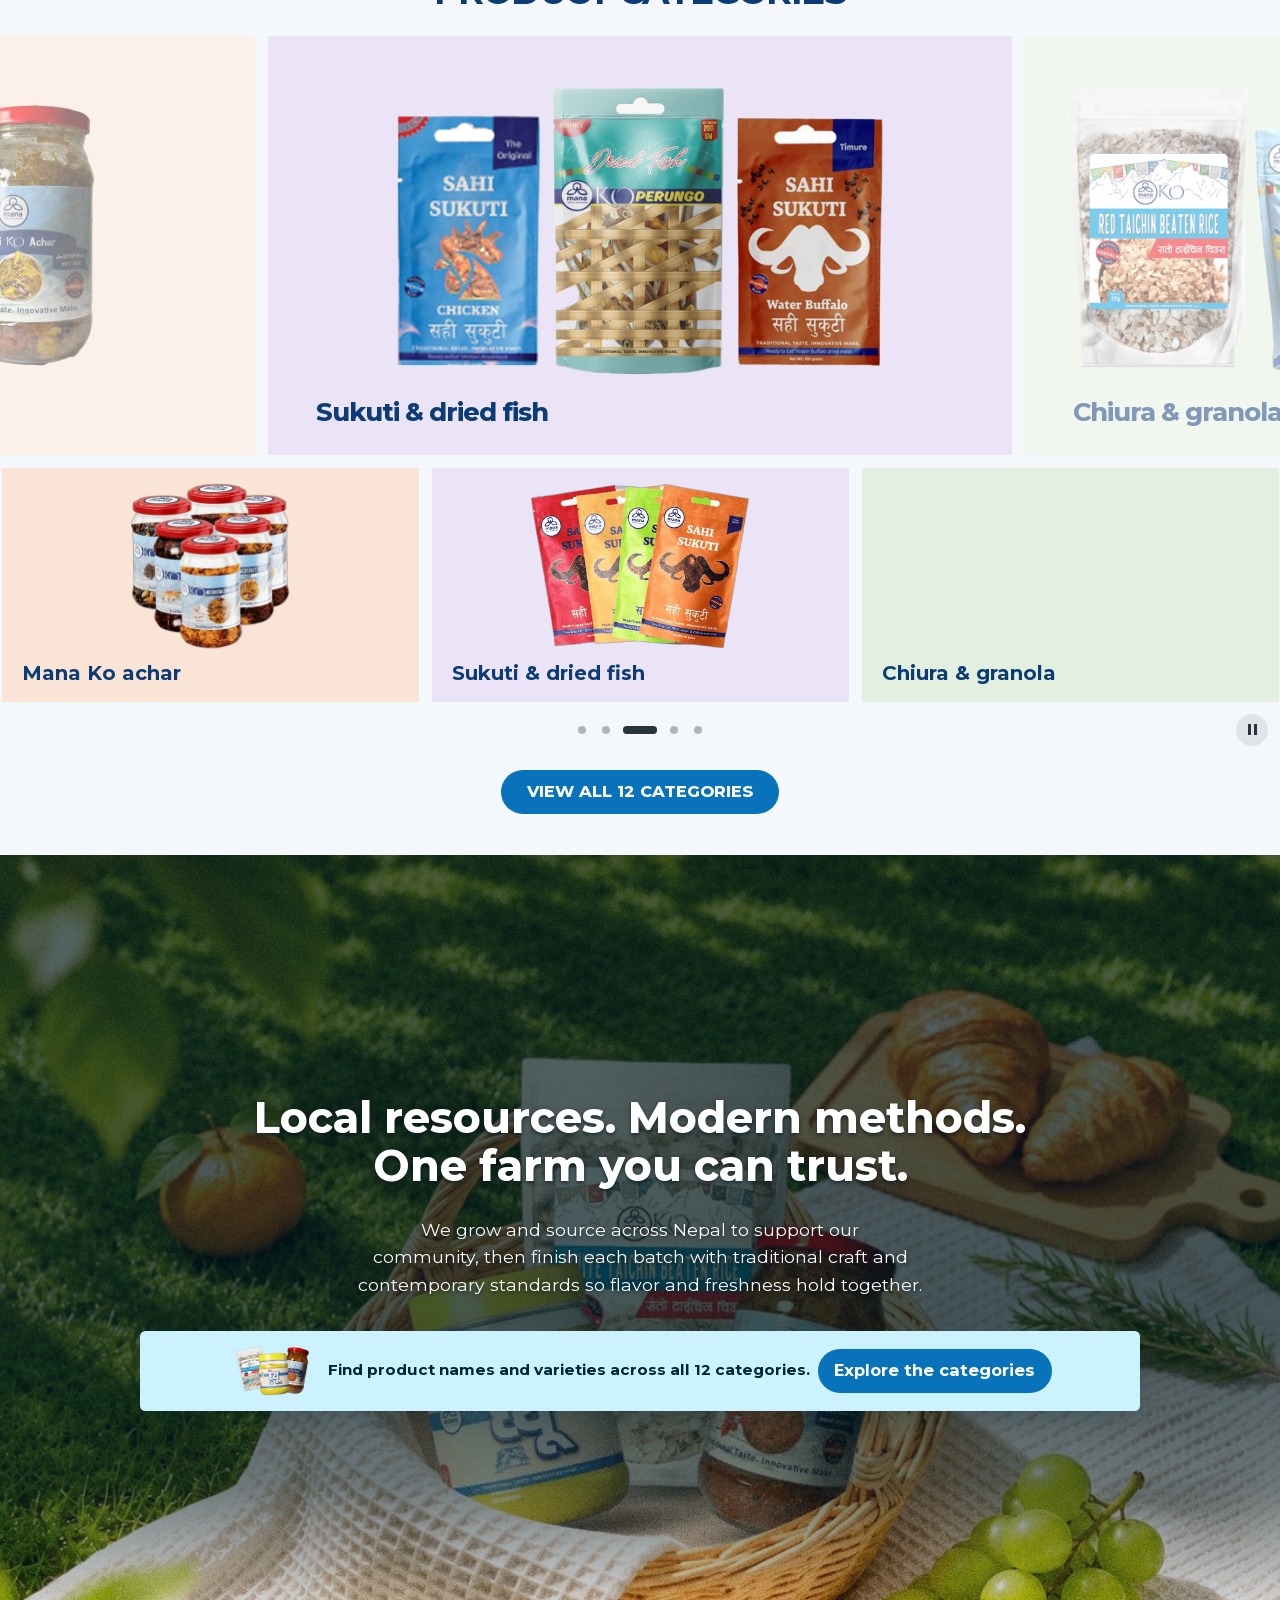
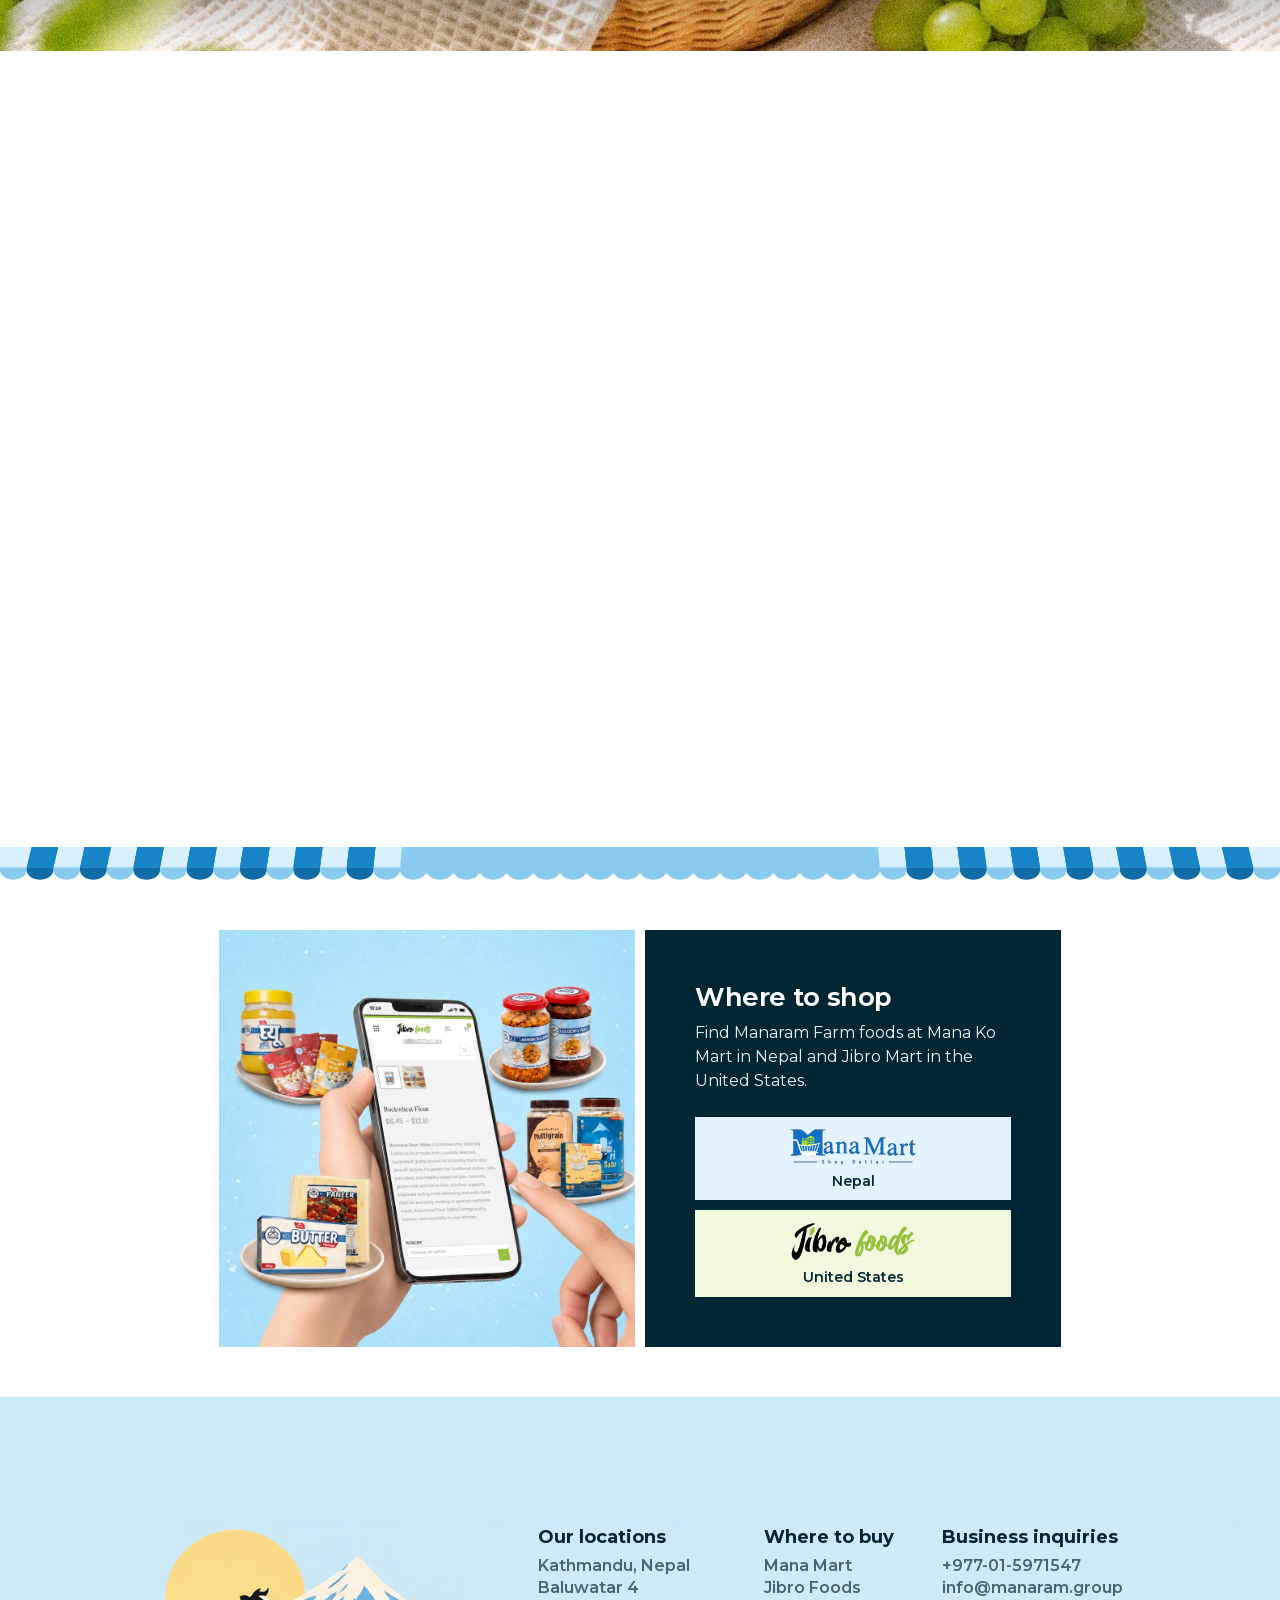
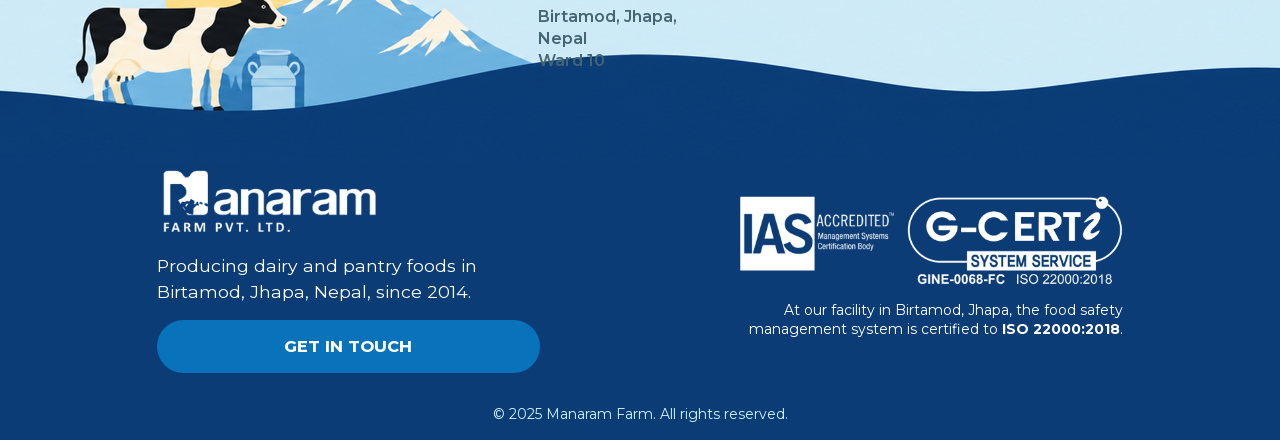
==== commit 20398a37: "Identify the certified Jhapa facility and restore the farm story CTA" ====
--- a/index.html
+++ b/index.html
@@ -14,7 +14,7 @@
   <link rel="preload" href="fonts-montserrat-latin.woff2" as="font" type="font/woff2" crossorigin>
   <link rel="stylesheet" href="typography.css?v=5">
   <link rel="stylesheet" href="farm-opening.css">
-  <link rel="stylesheet" href="figma.css?v=182">
+  <link rel="stylesheet" href="figma.css?v=183">
   <link rel="stylesheet" href="farm-menu.css?v=22">
   <link rel="stylesheet" href="farm-footer.css?v=2">
   <script type="application/ld+json">
@@ -113,10 +113,15 @@
       <img class="farm-anniversary" src="figma-farm-anniversary-barn.png" width="500" height="500" alt="Manaram Farm: 12 years of trust. Since 2024. Traditional taste, innovative make." decoding="async">
       <figure class="certifications" aria-label="Food safety certification for the Birtamod, Jhapa facility">
         <img src="farm-ias-accredited.png" width="300" height="145" alt="IAS Accredited">
-        <div><span>Certified to</span><strong>ISO 22000:2018</strong></div>
+        <div>
+          <span>Our Jhapa facility is</span>
+          <span>certified to</span>
+          <strong>ISO 22000:2018</strong>
+        </div>
         <img src="farm-g-cert2.png" width="800" height="280" alt="G-CERT2">
       </figure>
       <p class="farm-intro">Manaram Farm promotes local resources to create high-quality food for everyday life. Through our brands, we make FMCG products from the finest raw materials, using traditional and innovative techniques, so they are as delicious as they are healthy.</p>
+      <button type="button" class="learn" disabled>Explore our farm story</button>
       <div class="farm-signature">
         <img src="farm-mana-ko.png" width="866" height="402" alt="Mana Ko" decoding="async">
       </div>
--- a/figma.css
+++ b/figma.css
@@ -124,7 +124,8 @@
   font-weight: 750;
   text-transform: uppercase;
 }
-.learn:is(:hover, :focus-visible) { background: var(--brand-cta-hover); }
+.learn:disabled { border: 0; cursor: default; opacity: 1; }
+.learn:not(:disabled):is(:hover, :focus-visible) { background: var(--brand-cta-hover); }
 .farm-signature {
   margin-top: clamp(2rem, 3.2vw, 3.5rem);
 }
@@ -408,7 +409,7 @@
 }
 .category-shop { display: inline-block; margin-top: 1.15rem; padding: .75rem 1.1rem; }
 .category-view-all:is(:hover, :focus-visible), .category-shop:is(:hover, :focus-visible) { background: var(--brand-cta-hover); }
-.learn:active, .promo a:active, .category-view-all:active, .category-shop:active { background: var(--brand-cta-active); color: var(--brand-on-cta); }
+.learn:not(:disabled):active, .promo a:active, .category-view-all:active, .category-shop:active { background: var(--brand-cta-active); color: var(--brand-on-cta); }
 .portfolio-catalog { width: min(92%, 42rem); margin: .75rem auto 0; }
 .category-view-all::-webkit-details-marker { display: none; }
 .portfolio-catalog:not([open]) > summary span:last-child,
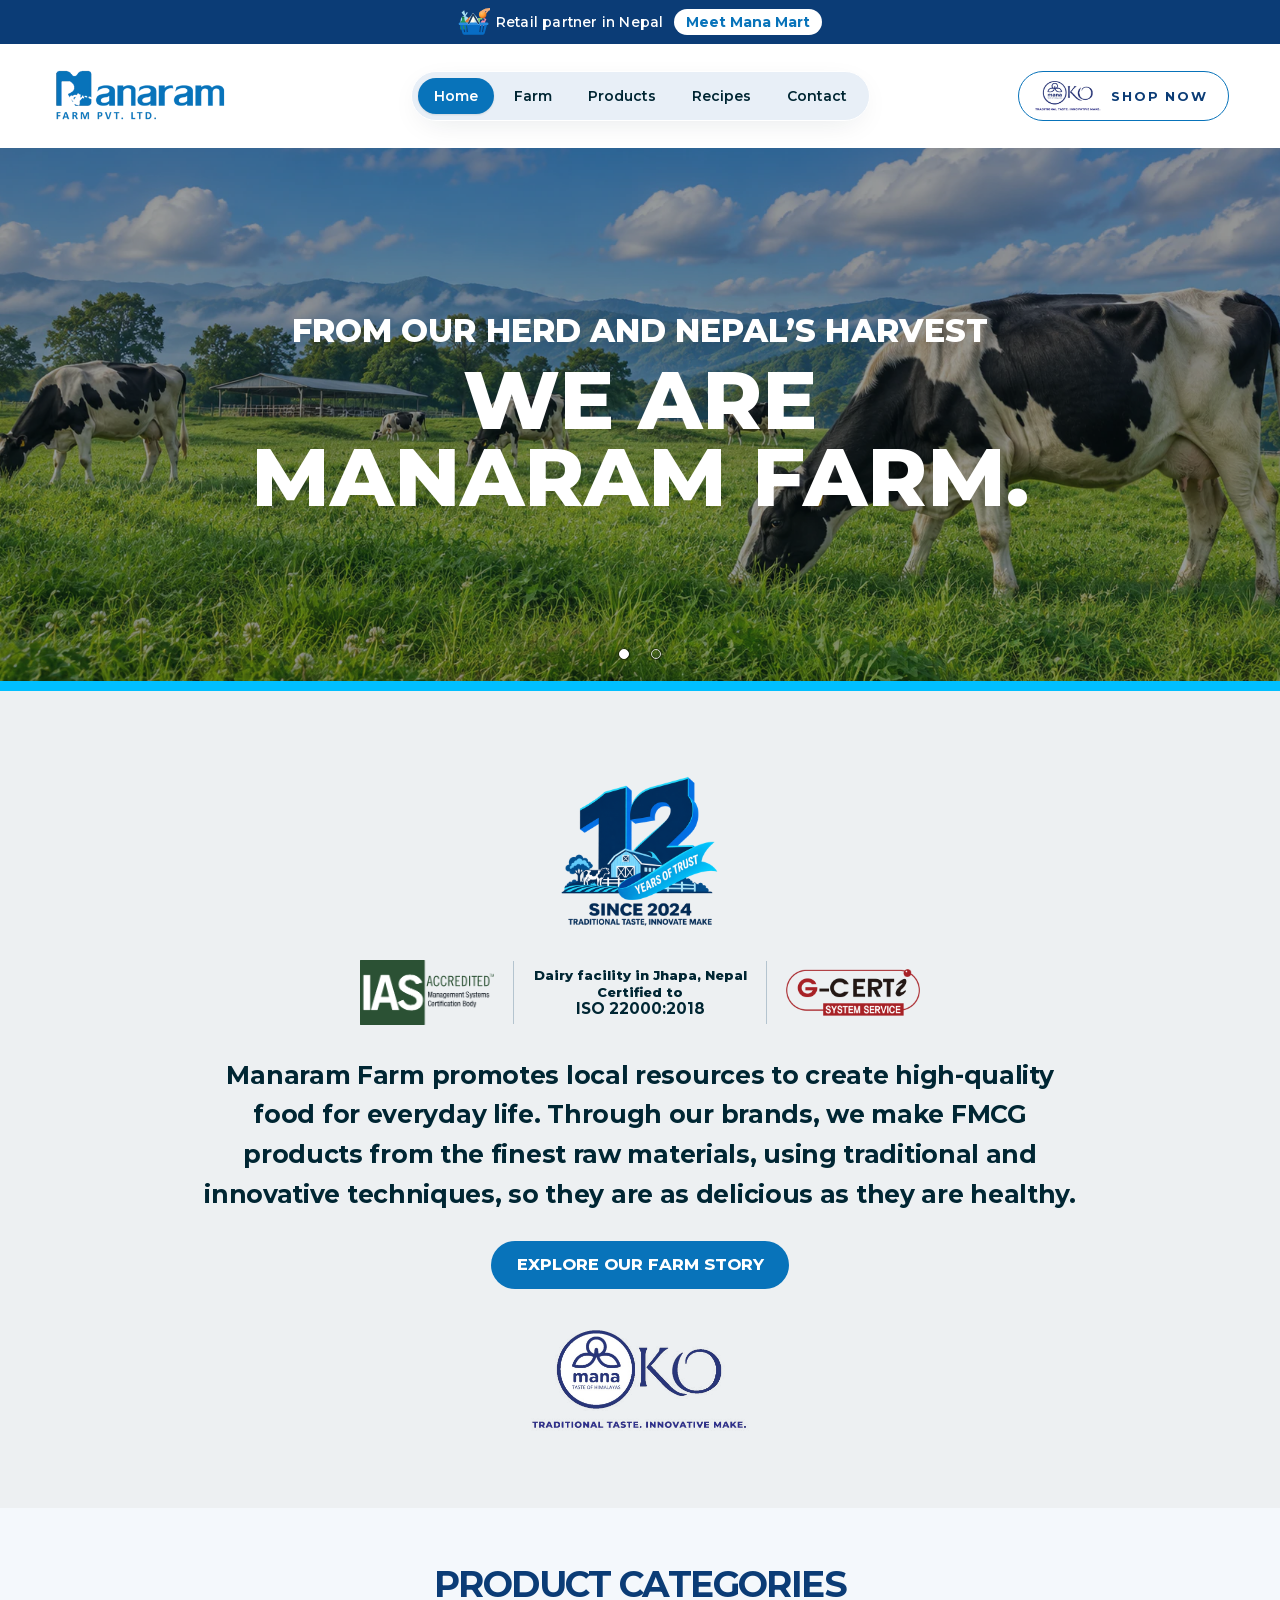
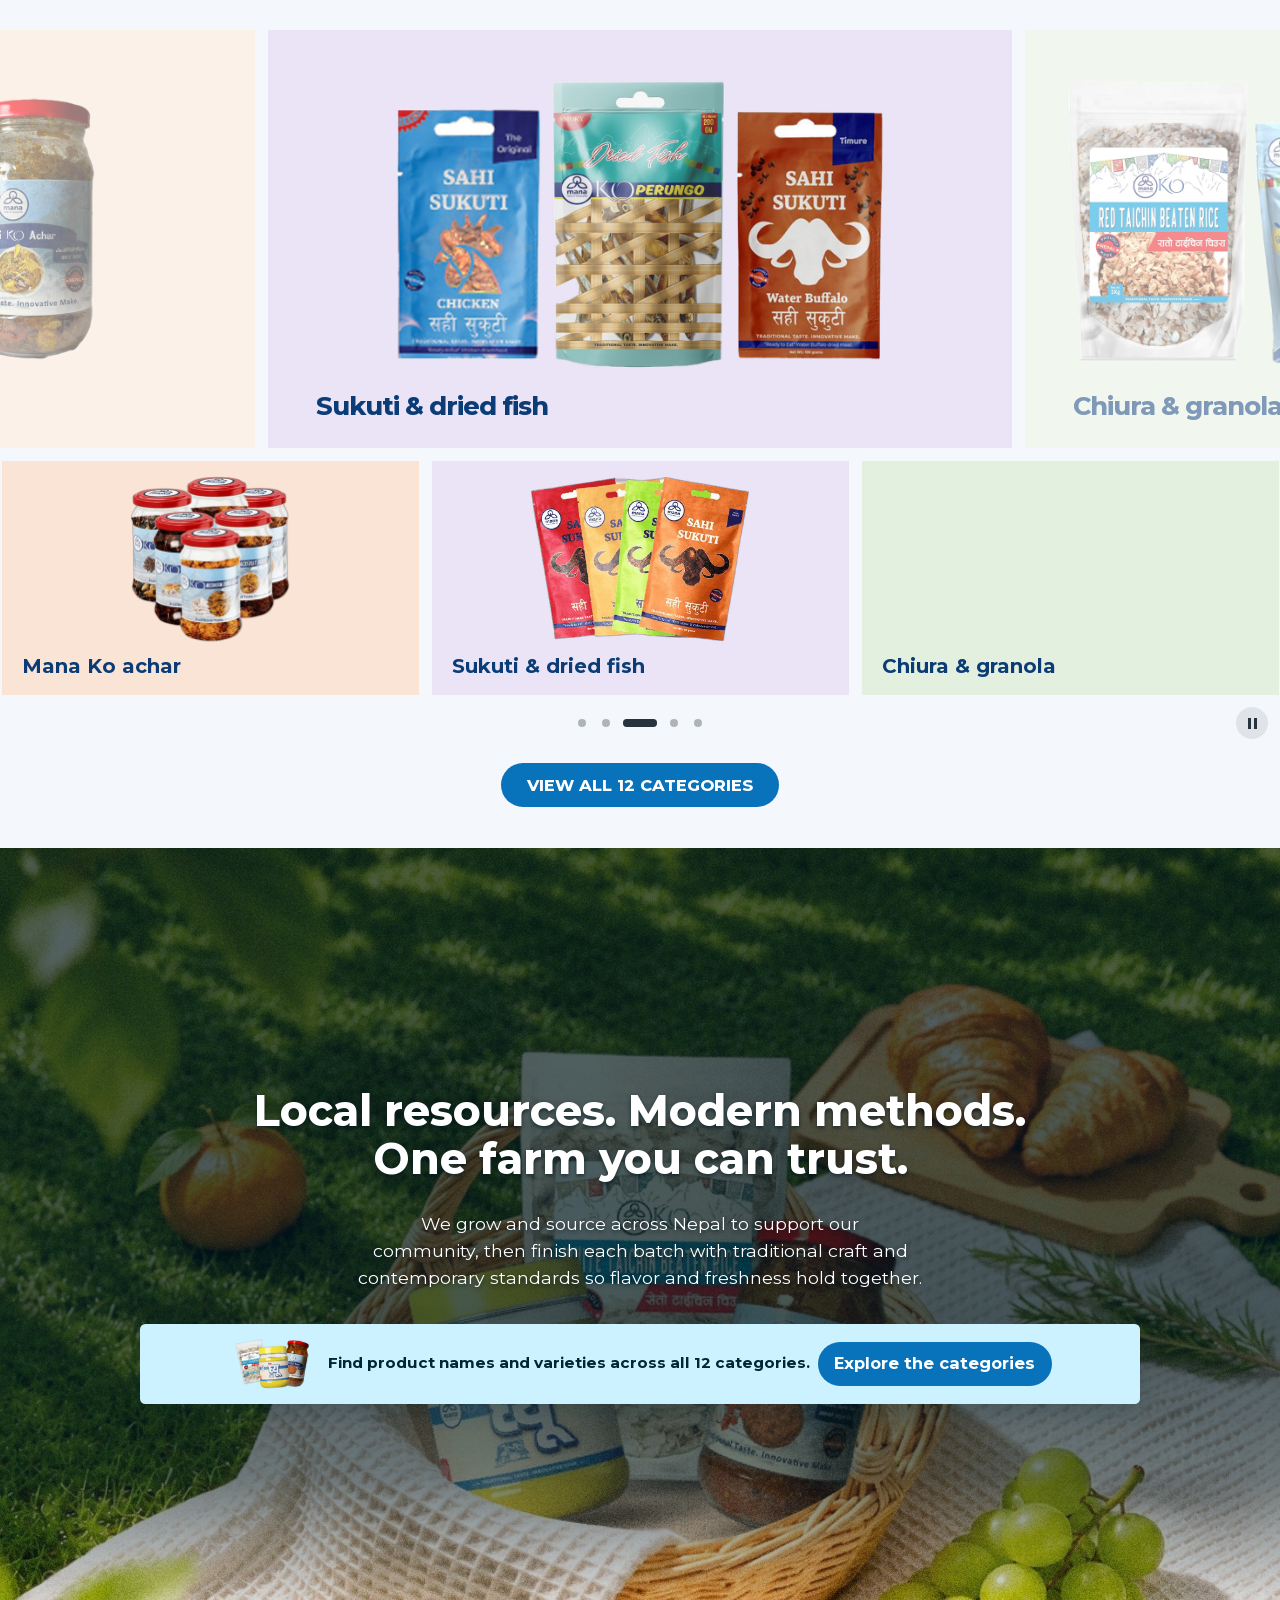
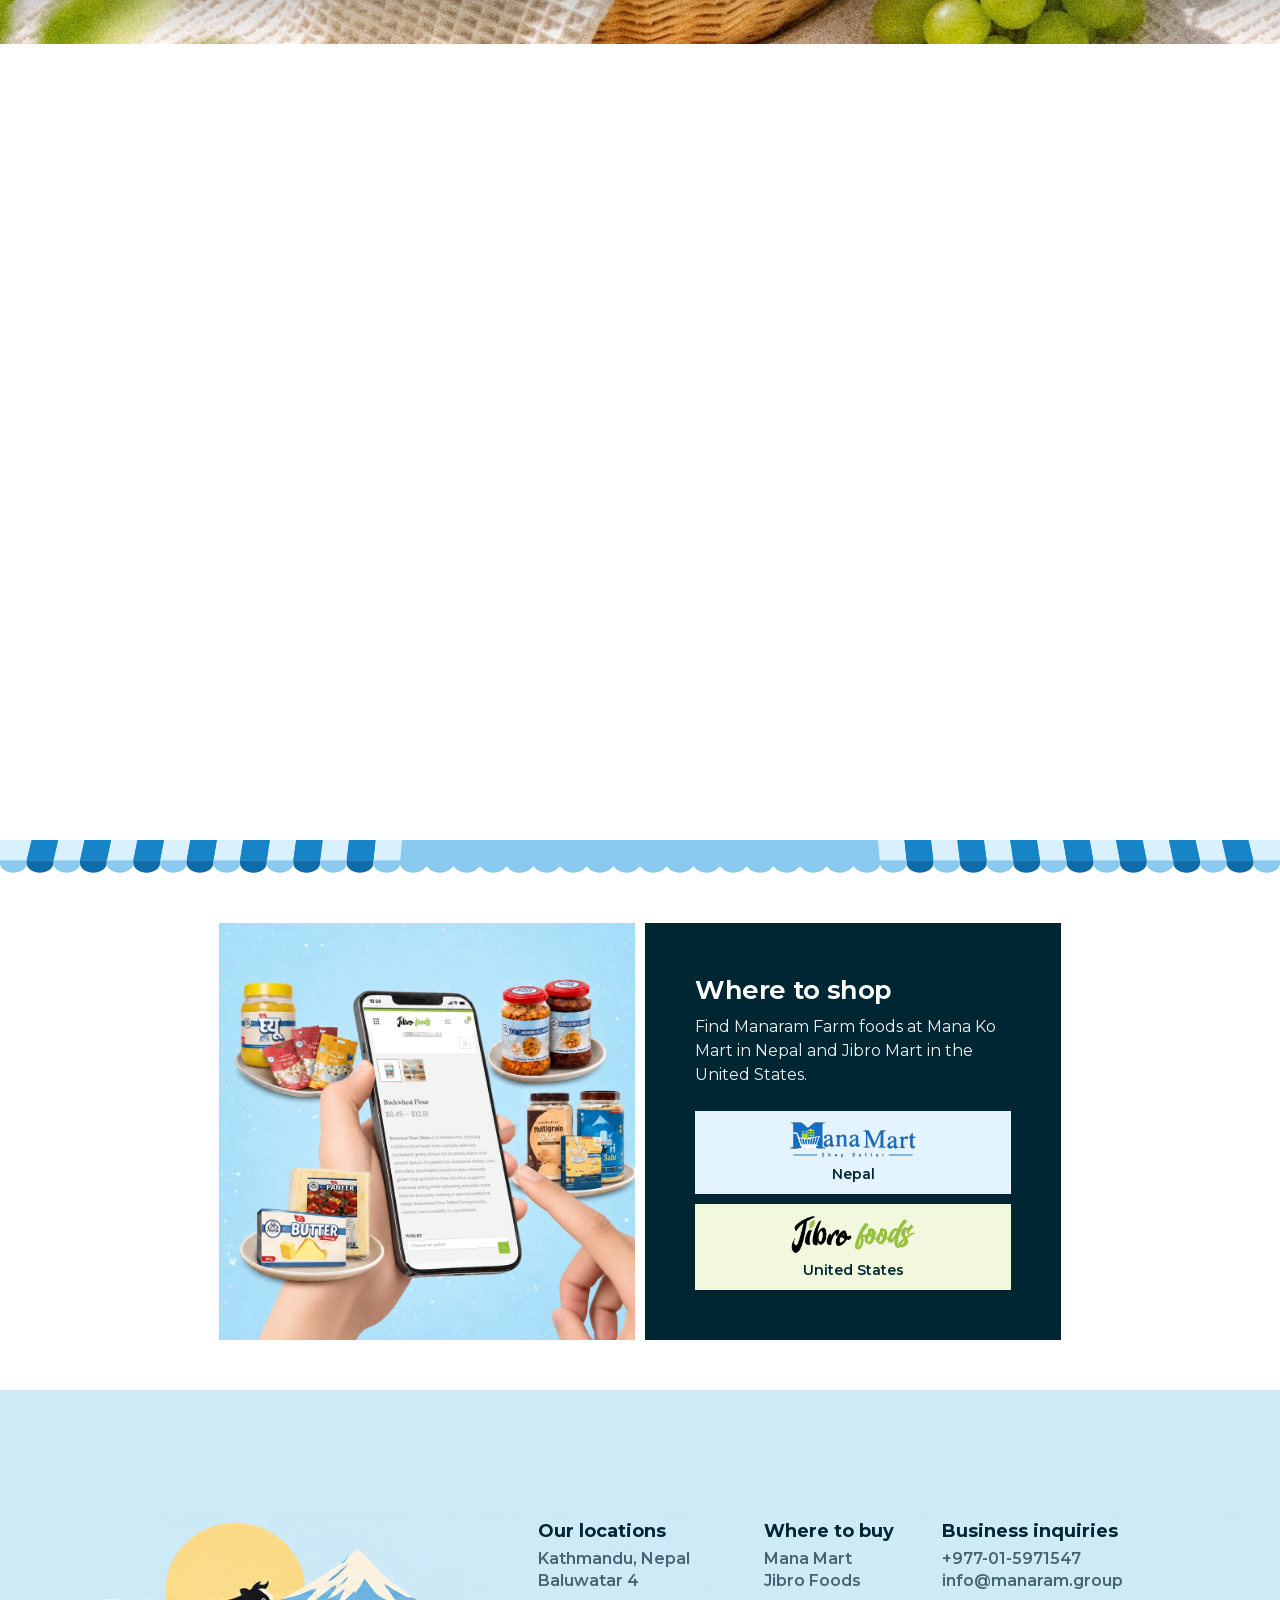
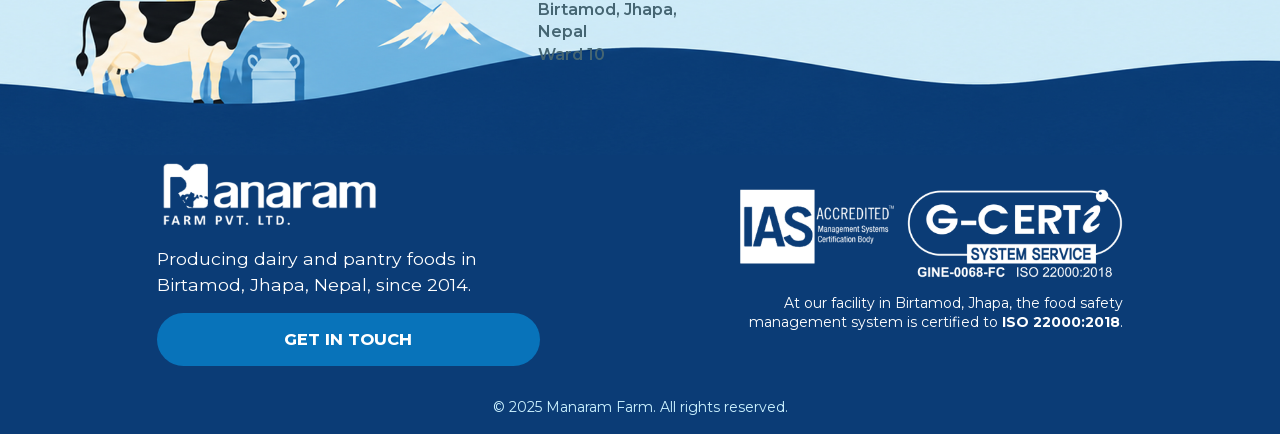
==== commit 3d5e3f8e: "Clarify the dairy facility location on the certification badge" ====
--- a/index.html
+++ b/index.html
@@ -111,11 +111,11 @@
     </section>
     <section class="farm" id="farm" tabindex="-1" aria-label="About Manaram Farm">
       <img class="farm-anniversary" src="figma-farm-anniversary-barn.png" width="500" height="500" alt="Manaram Farm: 12 years of trust. Since 2024. Traditional taste, innovative make." decoding="async">
-      <figure class="certifications" aria-label="Food safety certification for the Birtamod, Jhapa facility">
+      <figure class="certifications" aria-label="Food safety certification for our dairy facility in Birtamod, Jhapa, Nepal">
         <img src="farm-ias-accredited.png" width="300" height="145" alt="IAS Accredited">
         <div>
-          <span>Our Jhapa facility is</span>
-          <span>certified to</span>
+          <span>Dairy facility in Jhapa, Nepal</span>
+          <span>Certified to</span>
           <strong>ISO 22000:2018</strong>
         </div>
         <img src="farm-g-cert2.png" width="800" height="280" alt="G-CERT2">
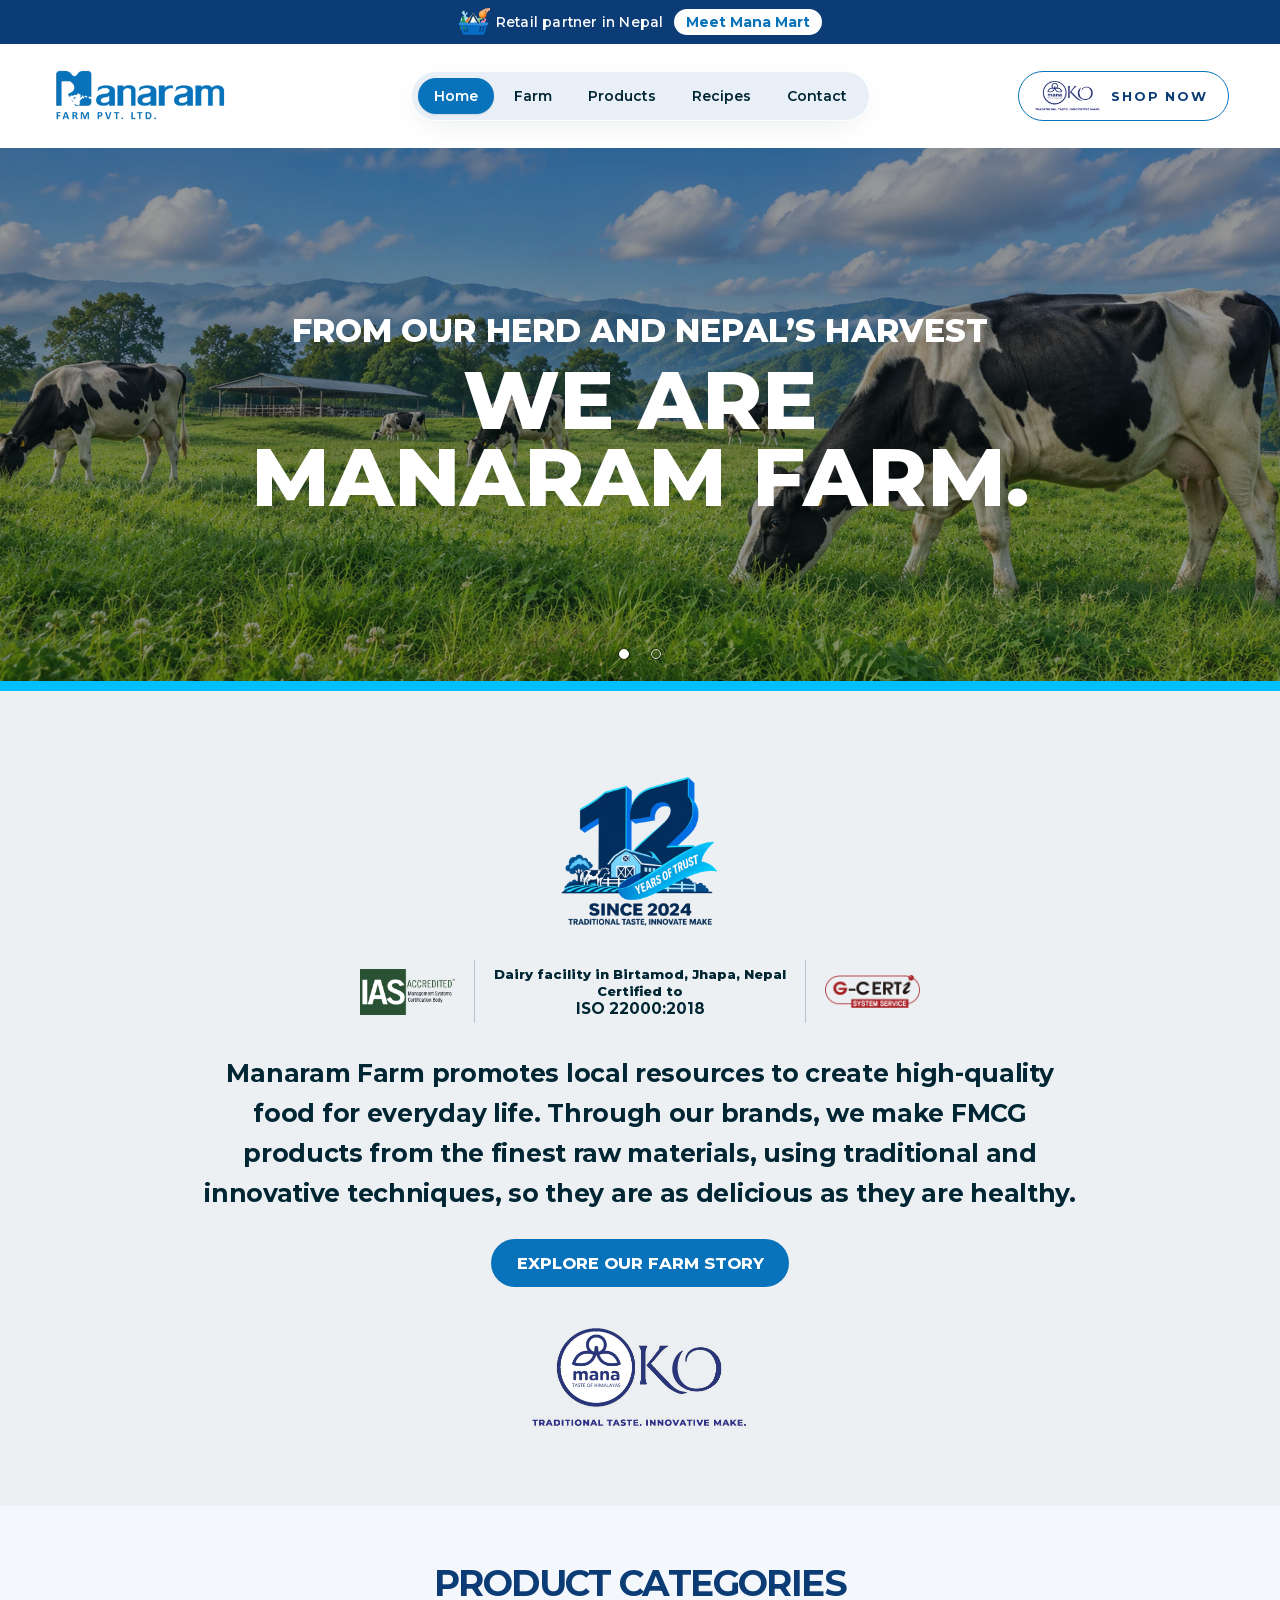
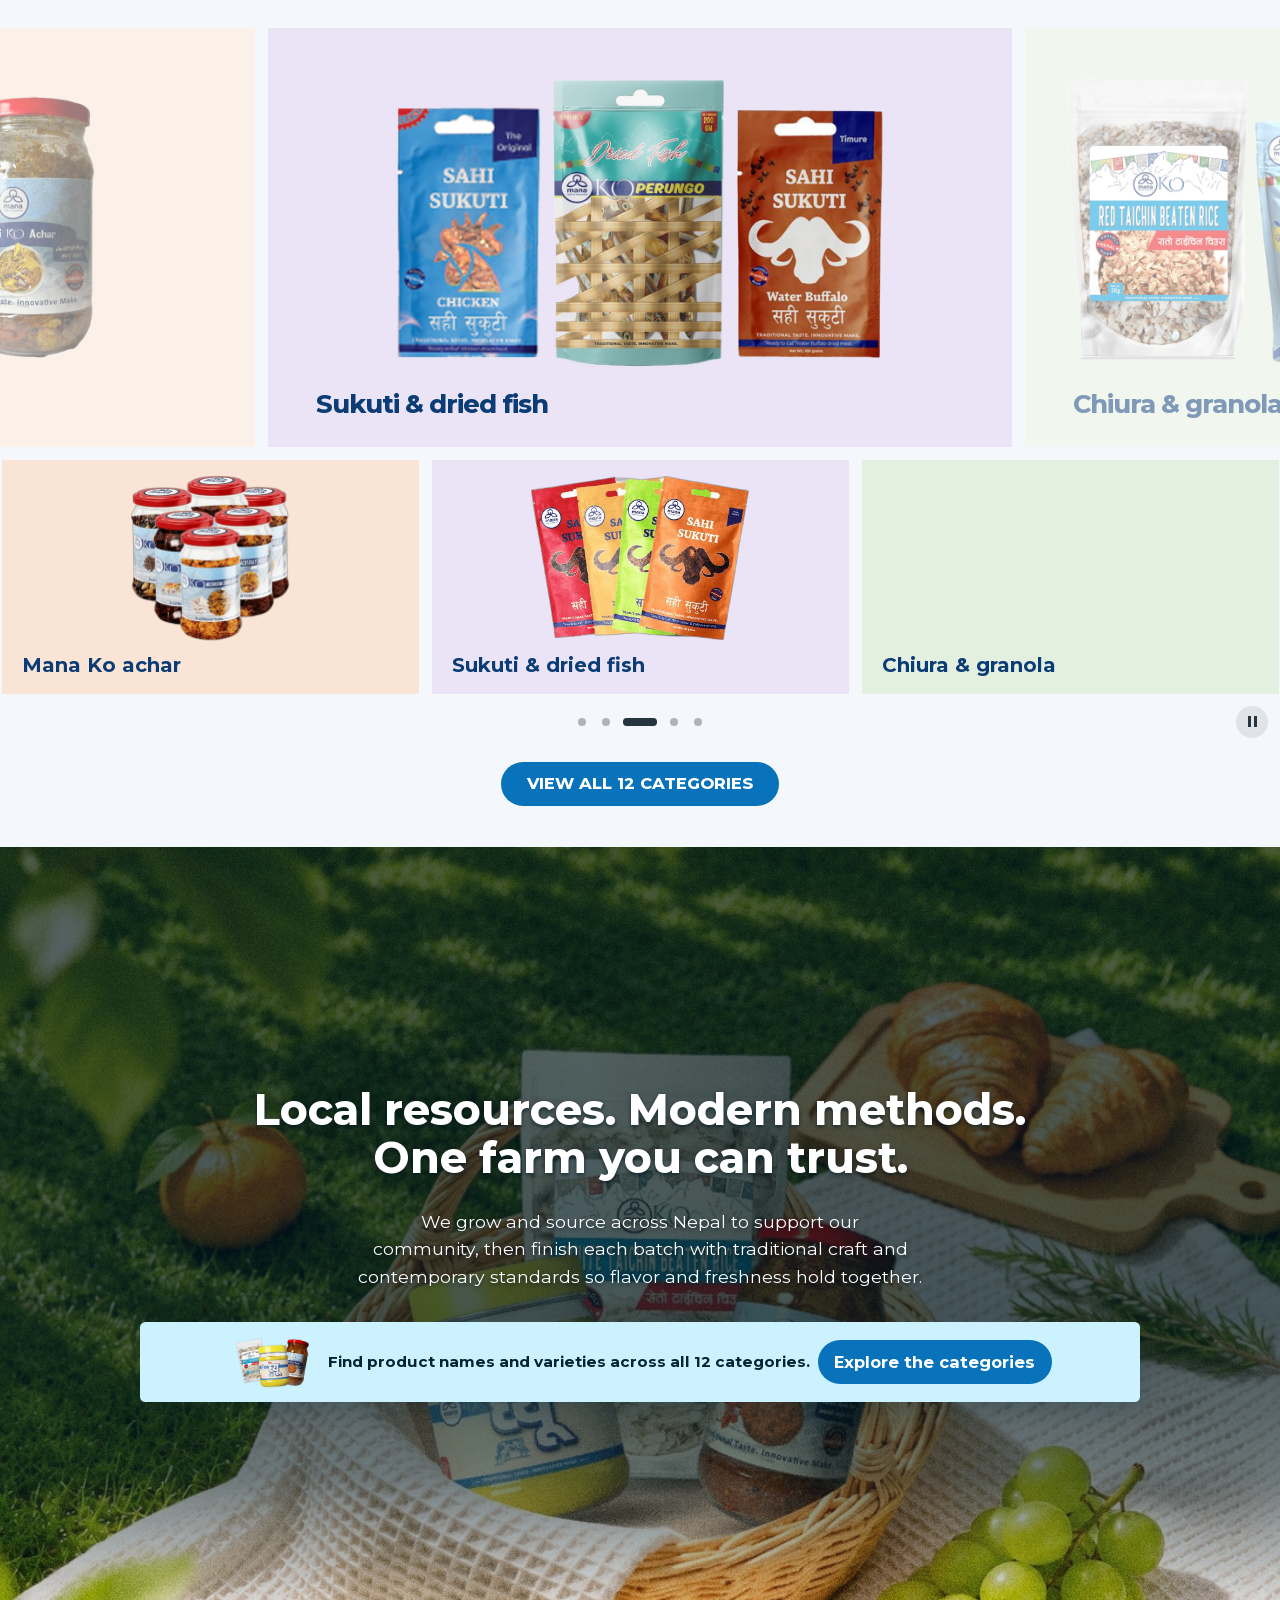
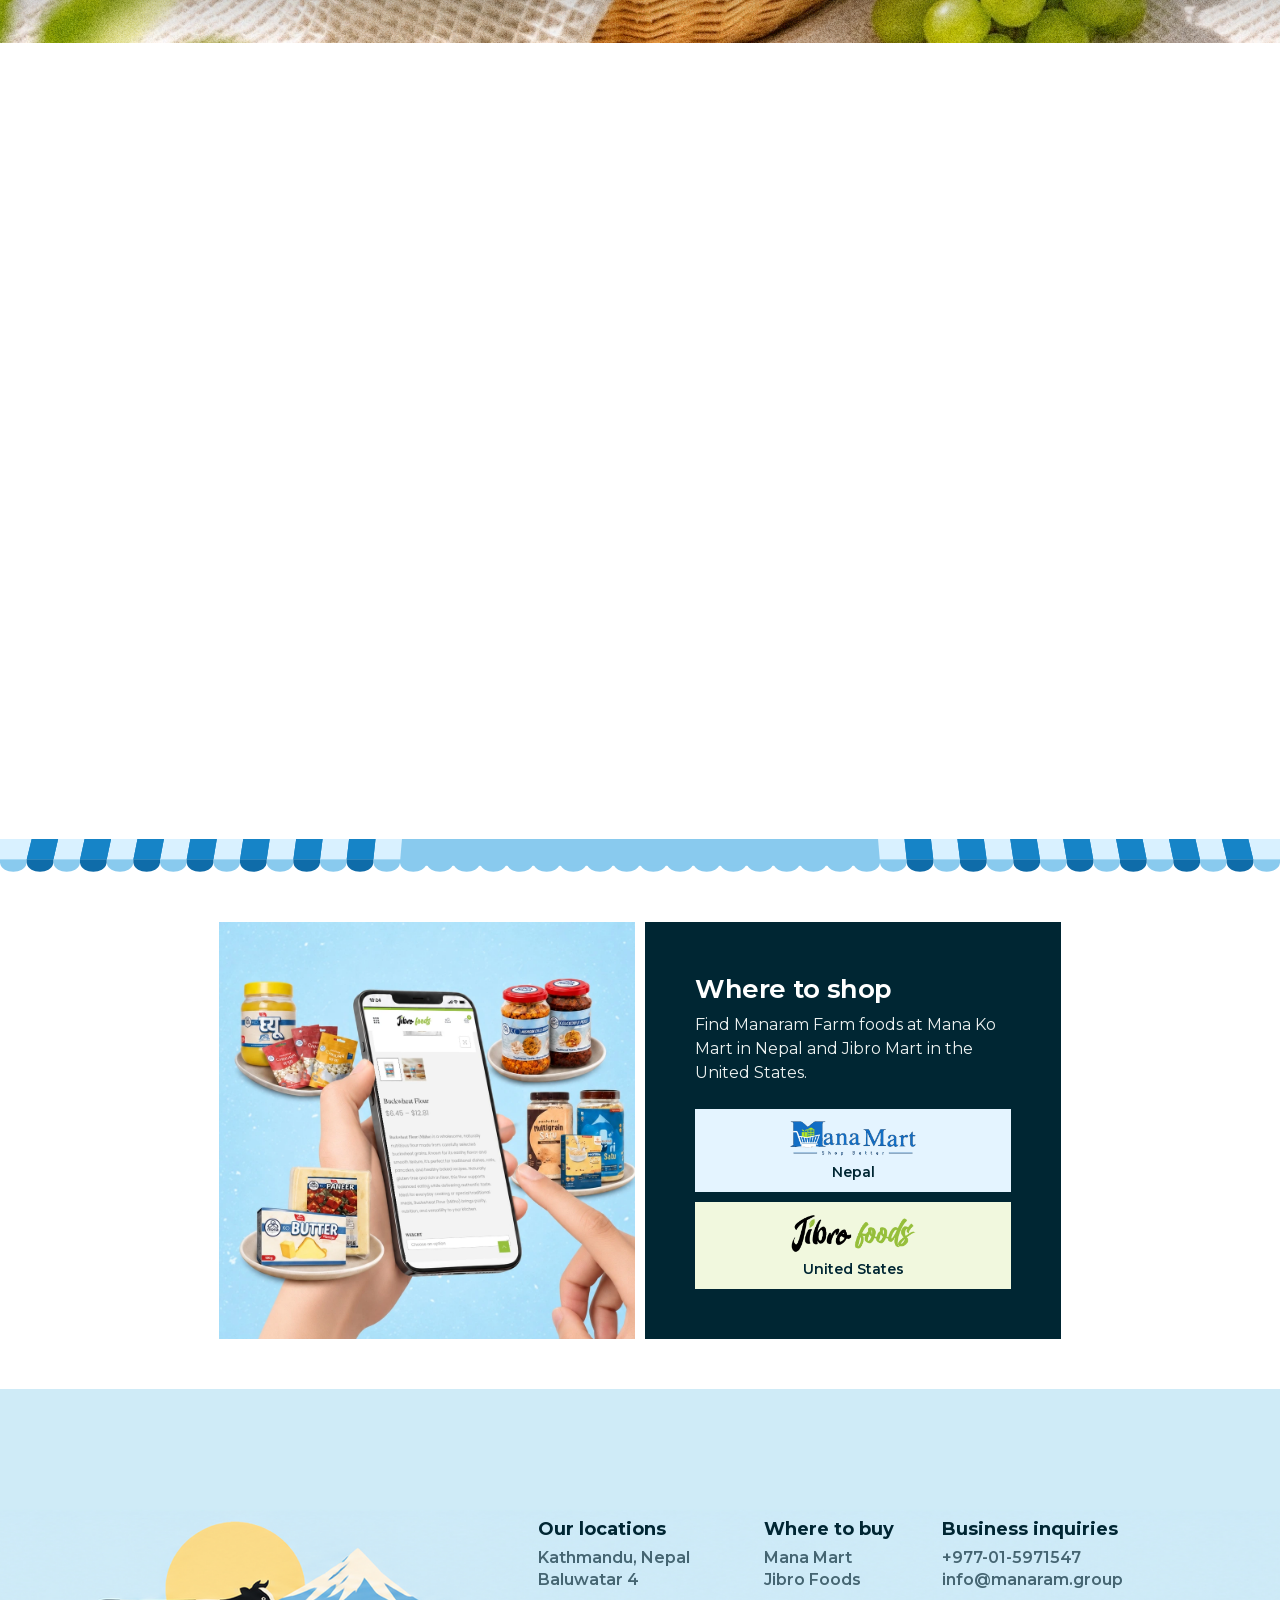
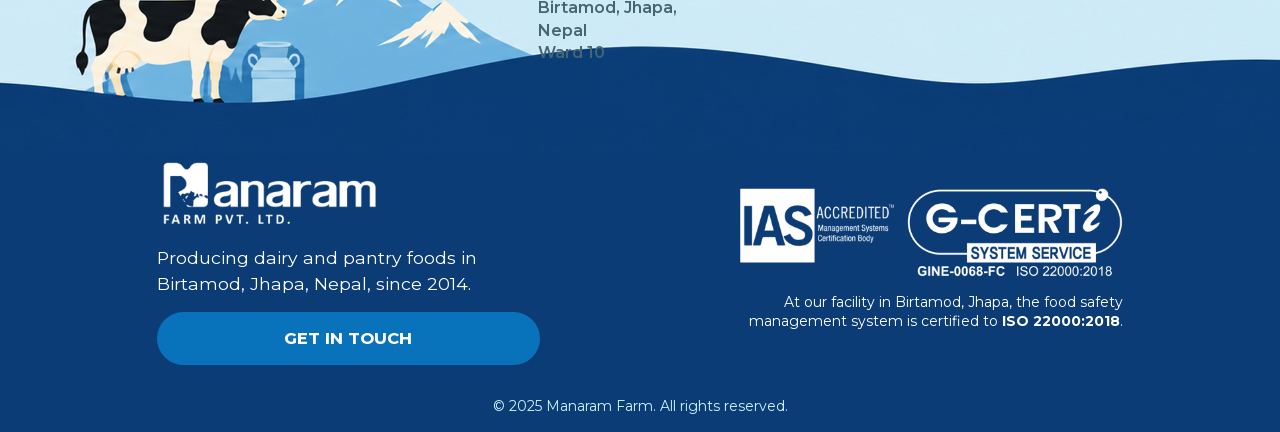
==== commit 1a5dd690: "Add Birtamod to the dairy facility certification label" ====
--- a/index.html
+++ b/index.html
@@ -114,7 +114,7 @@
       <figure class="certifications" aria-label="Food safety certification for our dairy facility in Birtamod, Jhapa, Nepal">
         <img src="farm-ias-accredited.png" width="300" height="145" alt="IAS Accredited">
         <div>
-          <span>Dairy facility in Jhapa, Nepal</span>
+          <span>Dairy facility in Birtamod, Jhapa, Nepal</span>
           <span>Certified to</span>
           <strong>ISO 22000:2018</strong>
         </div>
